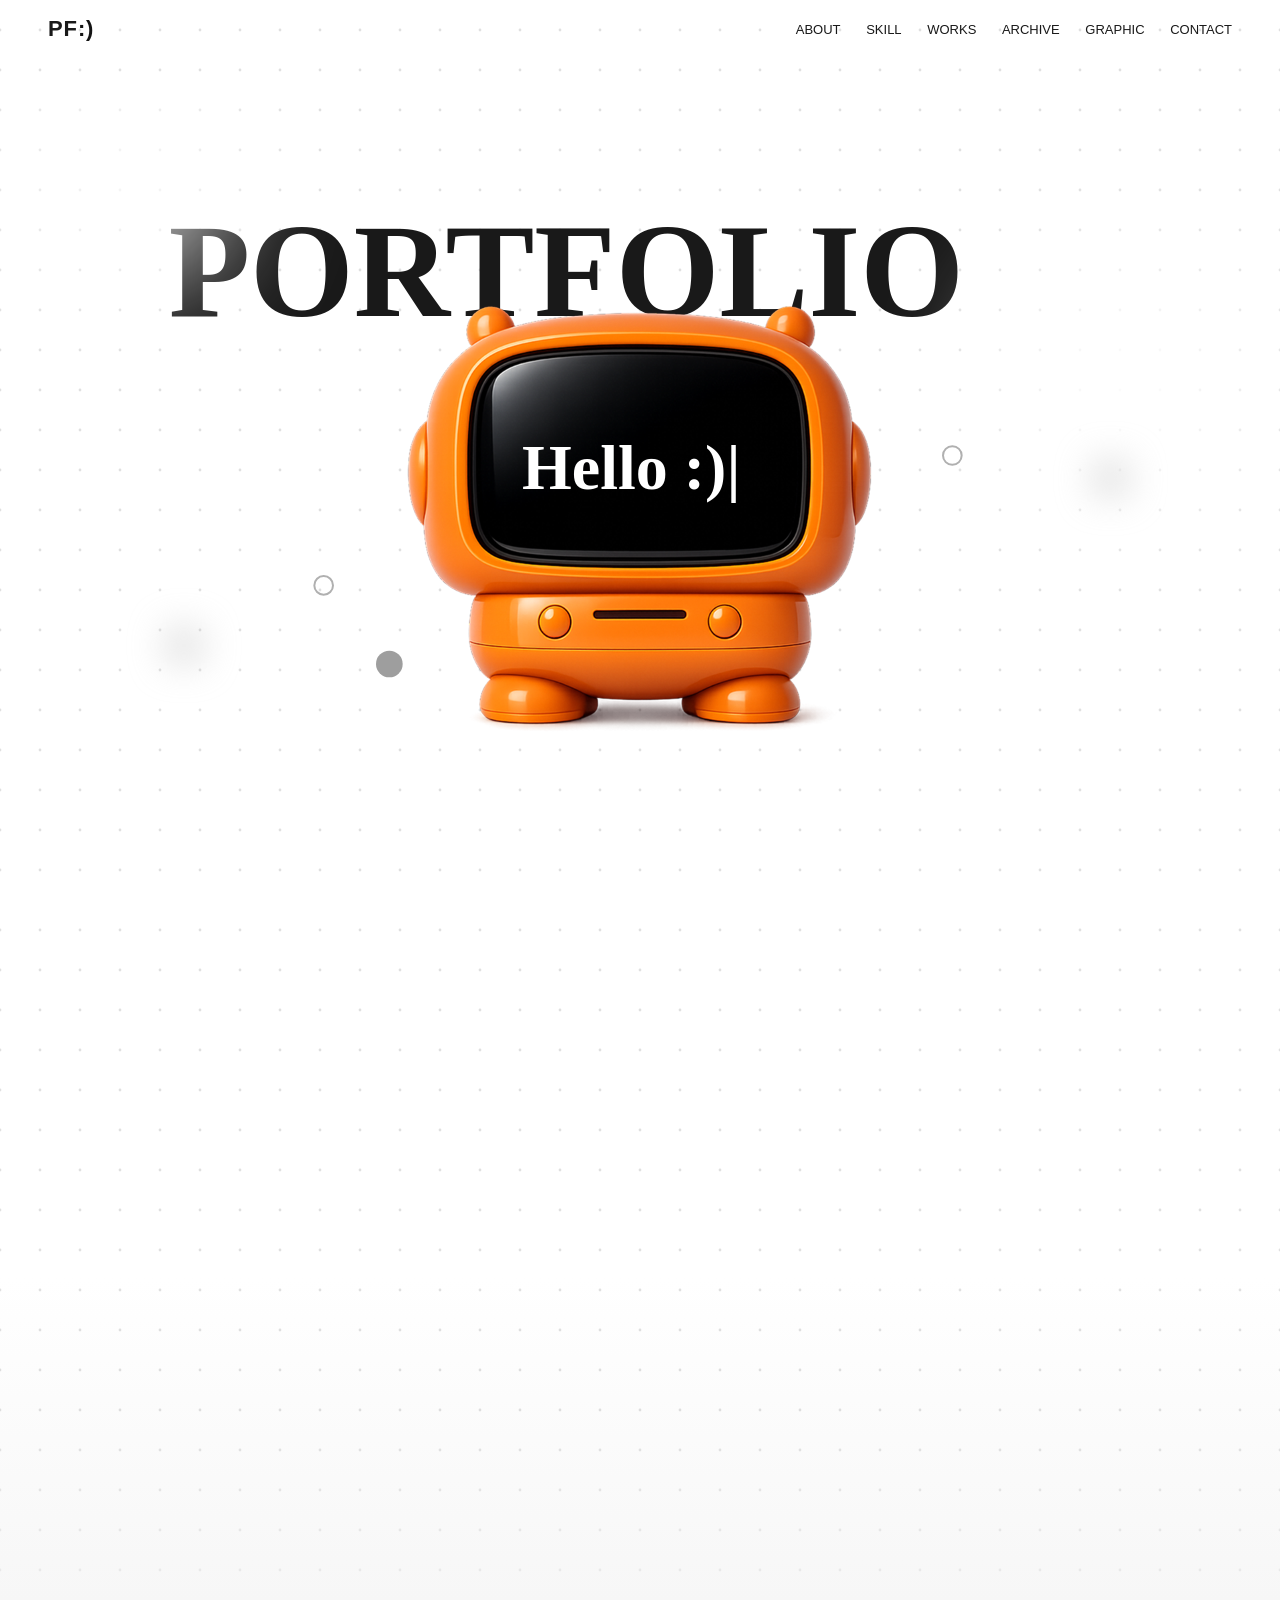
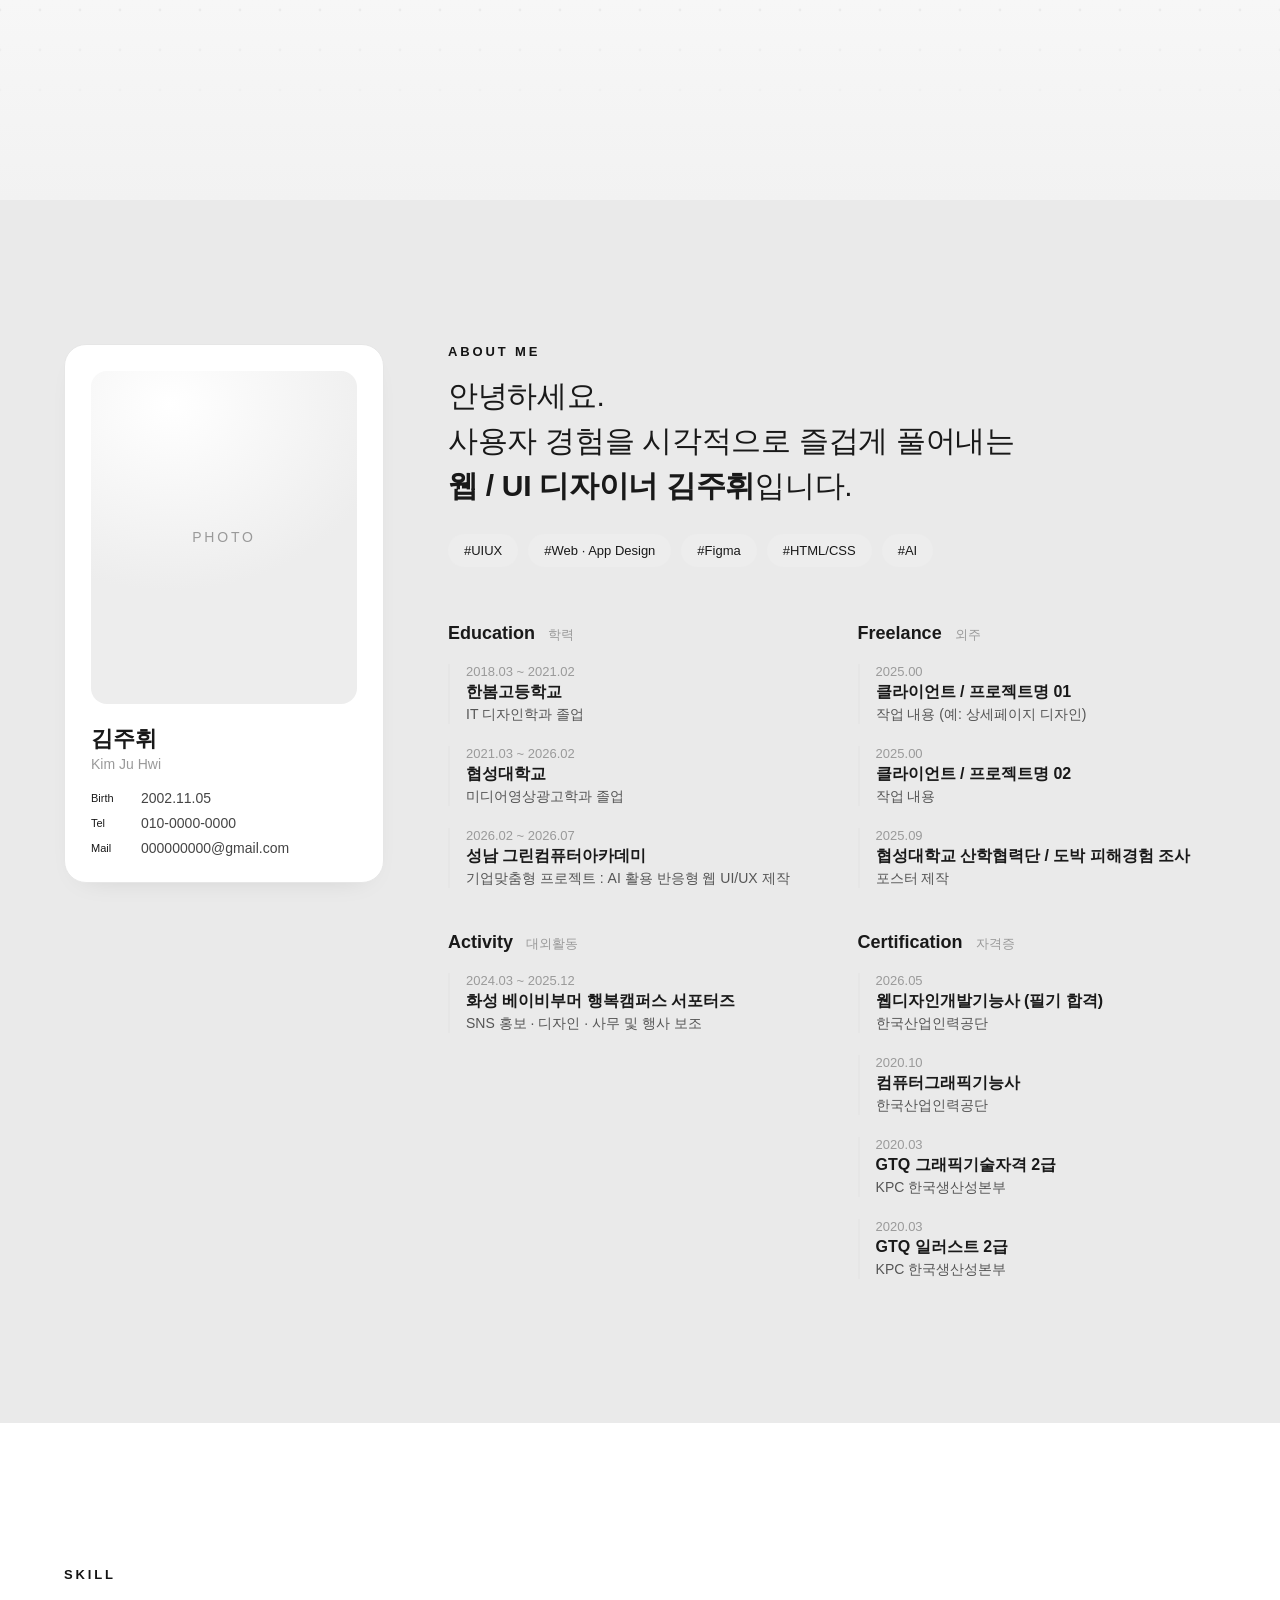
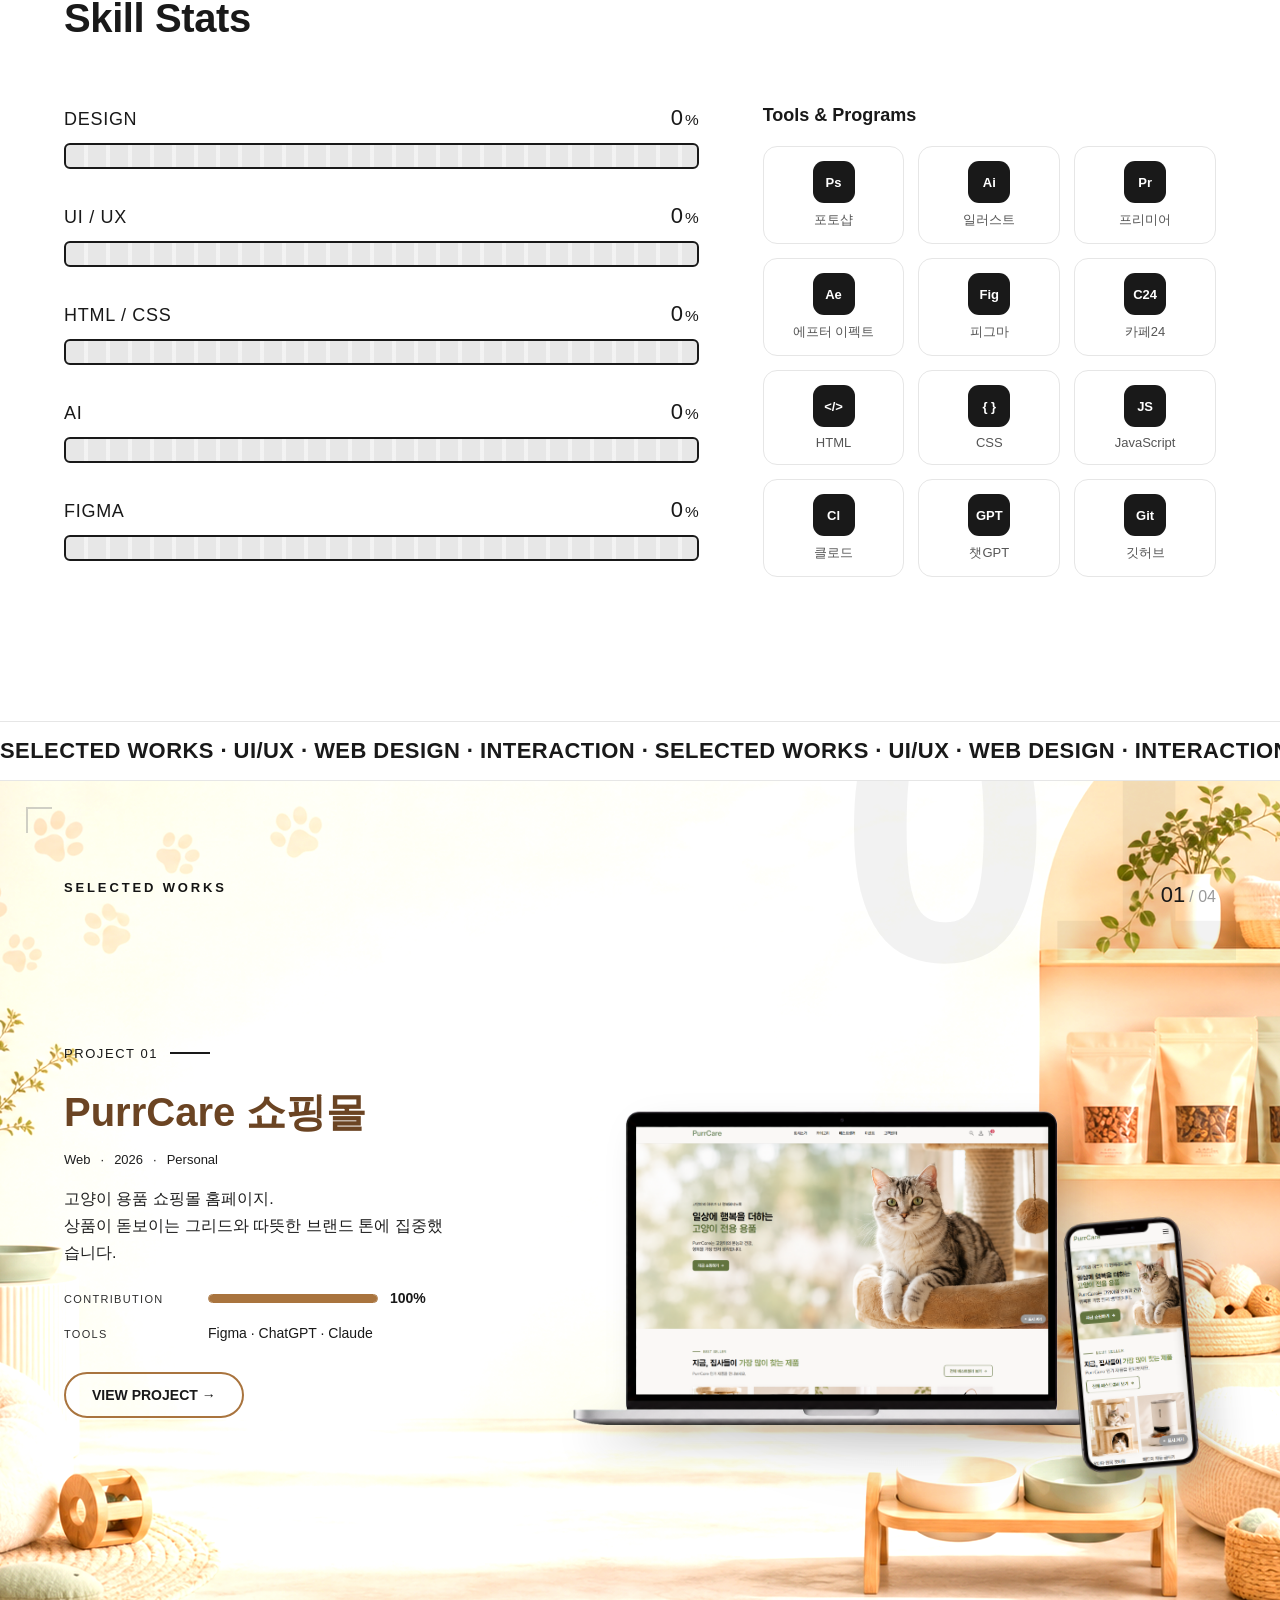
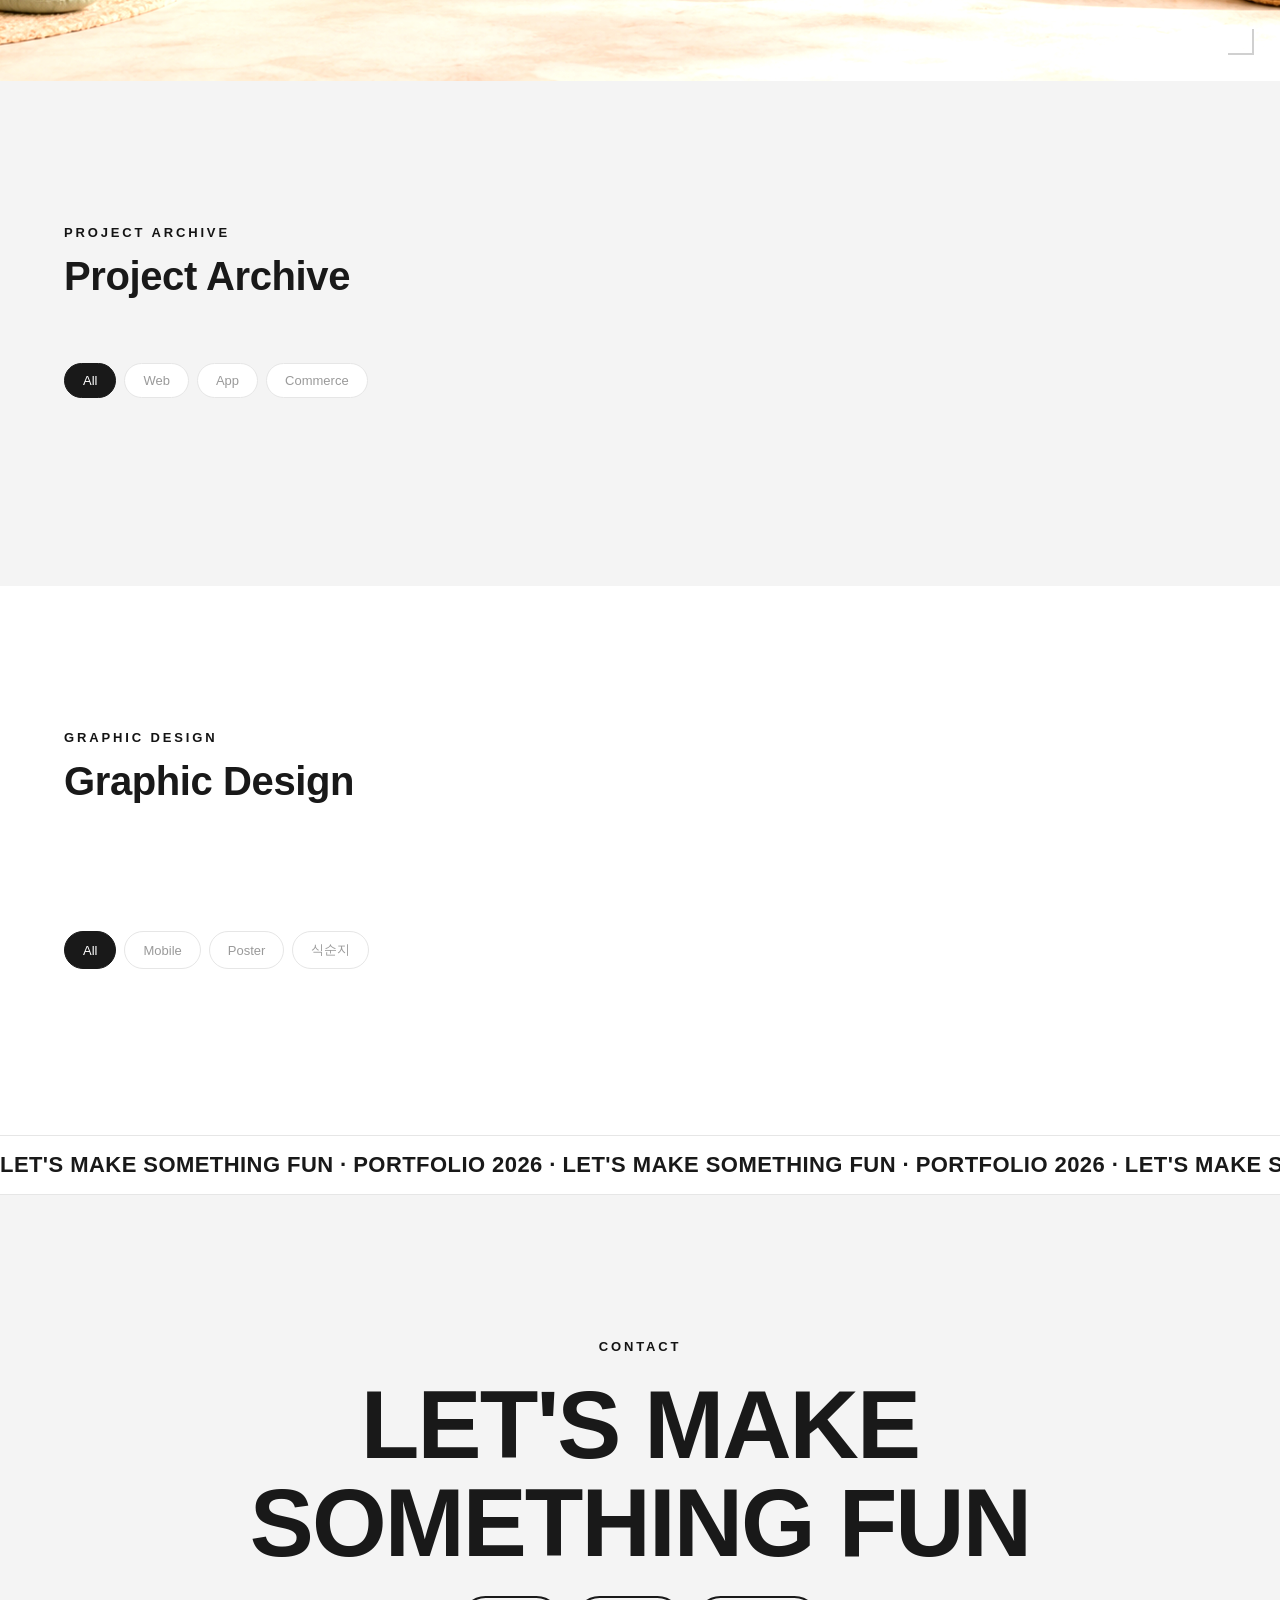
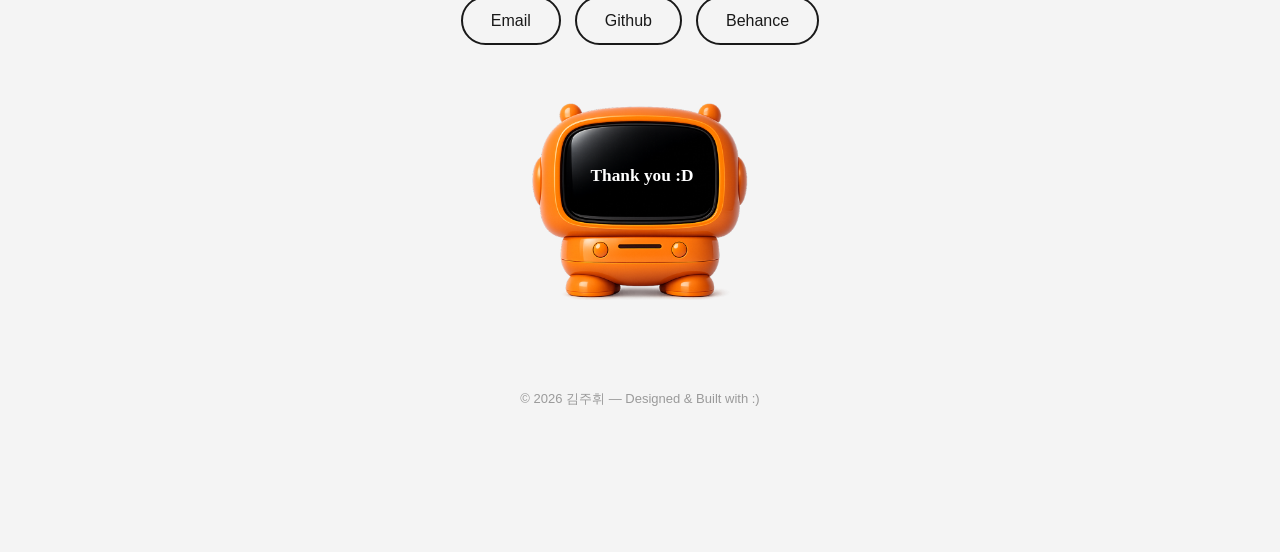
==== index.html @ 6be64654 "AI 채팅→About 전환(줌인+원형 리빌)·hero 점 그리드 채팅 연장·ABOUT 배경 톤 조정 - AI 채팅 섹션: 스크롤 시 채팅 줌인 → 화면 고정 회색 베일 → 원형 홀" ====
<!DOCTYPE html>
<html lang="ko">
<head>
  <meta charset="UTF-8" />
  <meta name="viewport" content="width=device-width, initial-scale=1.0" />
  <meta http-equiv="Cache-Control" content="no-cache, no-store, must-revalidate" />
  <meta http-equiv="Pragma" content="no-cache" />
  <meta http-equiv="Expires" content="0" />
  <title>PORTFOLIO — 김주휘 | 웹 · UI/UX 디자이너</title>
  <meta name="description" content="사용자 경험을 시각적으로 즐겁게 풀어내는 웹/UI 디자이너 김주휘의 포트폴리오. ABOUT · SKILL · SELECTED WORKS · CONTACT." />
  <meta name="theme-color" content="#ffffff" />
  <!-- Open Graph (링크 공유 미리보기) -->
  <meta property="og:type" content="website" />
  <meta property="og:title" content="PORTFOLIO — 김주휘 | 웹 · UI/UX 디자이너" />
  <meta property="og:description" content="사용자 경험을 시각적으로 즐겁게 풀어내는 웹/UI 디자이너 김주휘의 포트폴리오." />
  <meta property="og:image" content="image/main.png" />
  <meta name="twitter:card" content="summary_large_image" />
  <link rel="icon" href="data:image/svg+xml,%3Csvg xmlns='http://www.w3.org/2000/svg' viewBox='0 0 32 32'%3E%3Crect width='32' height='32' rx='7' fill='%23191919'/%3E%3Ctext x='16' y='22' font-family='monospace' font-size='15' font-weight='bold' fill='%23fff' text-anchor='middle'%3EPF%3C/text%3E%3C/svg%3E" />
  <link rel="stylesheet" href="style.css?v=120" />
</head>
<body id="top">
  <!-- 스크롤 진행바 -->
  <div class="scroll-prog" aria-hidden="true"></div>
  <!-- 커스텀 커서 -->
  <div class="cursor" aria-hidden="true"></div>
  <div class="cursor-ring" aria-hidden="true"></div>

  <!-- ===== NAV ===== -->
  <header class="nav" aria-label="주요 메뉴">
    <a class="nav__logo" href="#top">PF<span>:)</span></a>
    <nav class="nav__menu">
      <a href="#about">ABOUT</a>
      <a href="#skill">SKILL</a>
      <a href="#works">WORKS</a>
      <a href="#archive">ARCHIVE</a>
      <a href="#graphic">GRAPHIC</a>
      <a href="#contact">CONTACT</a>
    </nav>
    <button class="nav__toggle" aria-label="메뉴 열기/닫기" aria-expanded="false"><span></span><span></span><span></span></button>
  </header>

  <!-- ===== S01 HERO ===== -->
  <main class="hero">
    <canvas class="hero-fx" aria-hidden="true"></canvas>
    <svg class="hero__stage" viewBox="0 0 1920 1080" preserveAspectRatio="xMidYMid meet"
         xmlns="http://www.w3.org/2000/svg" role="img"
         aria-label="PORTFOLIO - Hello :) 화면을 보여주는 주황색 TV 로봇">
      <defs>
        <filter id="softBlur" x="-150%" y="-150%" width="400%" height="400%"
                color-interpolation-filters="sRGB">
          <feGaussianBlur stdDeviation="95.15" />
        </filter>
        <filter id="softBlurSm" x="-200%" y="-200%" width="500%" height="500%"
                color-interpolation-filters="sRGB">
          <feGaussianBlur stdDeviation="29.15" />
        </filter>
      </defs>

      <rect width="1920" height="1080" fill="none" />

      <text id="title" x="253" y="339.556" fill="#191919"
            font-family="A2z" font-size="200" font-weight="900">PORTFOLIO</text>

      <image id="robot" href="image/main.png" x="604" y="313" width="712" height="649" />

      <g class="glow" filter="url(#softBlur)"><circle cx="1690" cy="443" r="179" fill="#ffffff" /></g>
      <g class="glow" filter="url(#softBlur)"><circle cx="196" cy="137" r="137" fill="#ffffff" /></g>

      <text id="web" x="783" y="598" fill="#ffffff"
            font-family="Galmuri11" font-size="96" font-weight="bold">Hello :)</text>

      <!-- 점 그리드 데코 (좌하단) -->
      <path class="deco" fill="#EFEFEF" d="M244.5 654C247.537 654 250 656.463 250 659.5C250 662.538 247.538 665 244.5 665C241.462 665 239 662.538 239 659.5C239 656.463 241.463 654 244.5 654ZM299.499 654C302.536 654 304.999 656.463 304.999 659.5C304.999 662.538 302.537 665 299.499 665C296.461 665 293.999 662.538 293.999 659.5C293.999 656.463 296.462 654 299.499 654ZM354.498 654C357.535 654 359.998 656.463 359.998 659.5C359.998 662.537 357.535 665 354.498 665C351.46 665 348.998 662.538 348.998 659.5C348.998 656.463 351.461 654 354.498 654ZM409.501 654C412.538 654 415.001 656.463 415.001 659.5C415.001 662.538 412.539 665 409.501 665C406.464 665 404.001 662.537 404.001 659.5C404.001 656.463 406.464 654 409.501 654ZM464.5 654C467.537 654 470 656.463 470 659.5C470 662.538 467.538 665 464.5 665C461.463 665 459 662.537 459 659.5C459 656.463 461.463 654 464.5 654ZM244.5 598.999C247.538 598.999 250 601.461 250 604.499C250 607.537 247.538 609.999 244.5 609.999C241.462 609.999 239 607.537 239 604.499C239 601.461 241.462 598.999 244.5 598.999ZM299.499 598.999C302.537 598.999 304.999 601.462 304.999 604.499C304.999 607.536 302.536 609.999 299.499 609.999C296.461 609.999 293.999 607.537 293.999 604.499C293.999 601.461 296.461 598.999 299.499 598.999ZM354.498 598.999C357.535 598.999 359.998 601.462 359.998 604.499C359.998 607.536 357.535 609.999 354.498 609.999C351.461 609.999 348.998 607.537 348.998 604.499C348.998 601.461 351.46 598.999 354.498 598.999ZM409.501 598.999C412.539 598.999 415.001 601.461 415.001 604.499C415.001 607.537 412.539 609.999 409.501 609.999C406.464 609.999 404.001 607.536 404.001 604.499C404.001 601.462 406.464 598.999 409.501 598.999ZM464.5 598.999C467.538 598.999 470 601.461 470 604.499C470 607.537 467.538 609.999 464.5 609.999C461.463 609.999 459 607.536 459 604.499C459 601.462 461.463 598.999 464.5 598.999ZM244.5 544C247.538 544 250 546.462 250 549.5C250 552.538 247.538 555 244.5 555C241.462 555 239 552.538 239 549.5C239 546.462 241.462 544 244.5 544ZM299.499 544C302.536 544 304.999 546.463 304.999 549.5C304.999 552.538 302.537 555 299.499 555C296.461 555 293.999 552.538 293.999 549.5C293.999 546.462 296.461 544 299.499 544ZM354.498 544C357.535 544 359.998 546.463 359.998 549.5C359.998 552.537 357.535 555 354.498 555C351.46 555 348.998 552.538 348.998 549.5C348.998 546.462 351.461 544 354.498 544ZM409.501 544C412.538 544 415.001 546.462 415.001 549.5C415.001 552.538 412.539 555 409.501 555C406.464 555 404.001 552.537 404.001 549.5C404.001 546.463 406.464 544 409.501 544ZM464.5 544C467.538 544 470 546.462 470 549.5C470 552.538 467.538 555 464.5 555C461.463 555 459 552.537 459 549.5C459 546.463 461.463 544 464.5 544ZM244.5 488.999C247.538 488.999 250 491.461 250 494.499C250 497.537 247.538 499.999 244.5 499.999C241.462 499.999 239 497.537 239 494.499C239 491.461 241.462 488.999 244.5 488.999ZM299.499 488.999C302.537 488.999 304.999 491.462 304.999 494.499C304.999 497.536 302.536 499.999 299.499 499.999C296.462 499.999 293.999 497.537 293.999 494.499C293.999 491.461 296.461 488.999 299.499 488.999ZM354.498 488.999C357.535 488.999 359.998 491.462 359.998 494.499C359.998 497.536 357.535 499.999 354.498 499.999C351.461 499.999 348.998 497.537 348.998 494.499C348.998 491.461 351.46 488.999 354.498 488.999ZM409.501 488.999C412.539 488.999 415.001 491.461 415.001 494.499C415.001 497.537 412.538 499.999 409.501 499.999C406.464 499.999 404.001 497.536 404.001 494.499C404.001 491.462 406.464 488.999 409.501 488.999ZM464.5 488.999C467.538 488.999 470 491.461 470 494.499C470 497.537 467.538 499.999 464.5 499.999C461.463 499.999 459 497.536 459 494.499C459 491.462 461.463 488.999 464.5 488.999ZM244.5 434C247.538 434 250 436.462 250 439.5C250 442.538 247.538 445 244.5 445C241.462 445 239 442.538 239 439.5C239 436.462 241.462 434 244.5 434ZM299.499 434C302.537 434 304.999 436.462 304.999 439.5C304.999 442.538 302.537 445 299.499 445C296.461 445 293.999 442.538 293.999 439.5C293.999 436.462 296.461 434 299.499 434ZM354.498 434C357.535 434 359.998 436.463 359.998 439.5C359.998 442.537 357.535 445 354.498 445C351.46 445 348.998 442.538 348.998 439.5C348.998 436.462 351.46 434 354.498 434ZM409.501 434C412.539 434 415.001 436.462 415.001 439.5C415.001 442.538 412.539 445 409.501 445C406.464 445 404.001 442.537 404.001 439.5C404.001 436.463 406.464 434 409.501 434ZM464.5 434C467.538 434 470 436.462 470 439.5C470 442.538 467.538 445 464.5 445C461.463 445 459 442.537 459 439.5C459 436.463 461.463 434 464.5 434Z" />

      <!-- 점 그리드 데코 (우하단) -->
      <path class="deco" fill="#EFEFEF" d="M1418.5 951C1421.54 951 1424 953.463 1424 956.5C1424 959.538 1421.54 962 1418.5 962C1415.46 962 1413 959.538 1413 956.5C1413 953.463 1415.46 951 1418.5 951ZM1473.5 951C1476.54 951 1479 953.463 1479 956.5C1479 959.538 1476.54 962 1473.5 962C1470.46 962 1468 959.538 1468 956.5C1468 953.463 1470.46 951 1473.5 951ZM1528.5 951C1531.54 951 1534 953.463 1534 956.5C1534 959.537 1531.54 962 1528.5 962C1525.46 962 1523 959.538 1523 956.5C1523 953.463 1525.46 951 1528.5 951ZM1583.5 951C1586.54 951 1589 953.463 1589 956.5C1589 959.538 1586.54 962 1583.5 962C1580.46 962 1578 959.537 1578 956.5C1578 953.463 1580.46 951 1583.5 951ZM1638.5 951C1641.54 951 1644 953.463 1644 956.5C1644 959.538 1641.54 962 1638.5 962C1635.46 962 1633 959.537 1633 956.5C1633 953.463 1635.46 951 1638.5 951ZM1418.5 895.999C1421.54 895.999 1424 898.461 1424 901.499C1424 904.537 1421.54 906.999 1418.5 906.999C1415.46 906.999 1413 904.537 1413 901.499C1413 898.461 1415.46 895.999 1418.5 895.999ZM1473.5 895.999C1476.54 895.999 1479 898.462 1479 901.499C1479 904.536 1476.54 906.999 1473.5 906.999C1470.46 906.999 1468 904.537 1468 901.499C1468 898.461 1470.46 895.999 1473.5 895.999ZM1528.5 895.999C1531.54 895.999 1534 898.462 1534 901.499C1534 904.536 1531.54 906.999 1528.5 906.999C1525.46 906.999 1523 904.537 1523 901.499C1523 898.461 1525.46 895.999 1528.5 895.999ZM1583.5 895.999C1586.54 895.999 1589 898.461 1589 901.499C1589 904.537 1586.54 906.999 1583.5 906.999C1580.46 906.999 1578 904.536 1578 901.499C1578 898.462 1580.46 895.999 1583.5 895.999ZM1638.5 895.999C1641.54 895.999 1644 898.461 1644 901.499C1644 904.537 1641.54 906.999 1638.5 906.999C1635.46 906.999 1633 904.536 1633 901.499C1633 898.462 1635.46 895.999 1638.5 895.999ZM1418.5 841C1421.54 841 1424 843.462 1424 846.5C1424 849.538 1421.54 852 1418.5 852C1415.46 852 1413 849.538 1413 846.5C1413 843.462 1415.46 841 1418.5 841ZM1473.5 841C1476.54 841 1479 843.463 1479 846.5C1479 849.538 1476.54 852 1473.5 852C1470.46 852 1468 849.538 1468 846.5C1468 843.462 1470.46 841 1473.5 841ZM1528.5 841C1531.54 841 1534 843.463 1534 846.5C1534 849.537 1531.54 852 1528.5 852C1525.46 852 1523 849.538 1523 846.5C1523 843.462 1525.46 841 1528.5 841ZM1583.5 841C1586.54 841 1589 843.462 1589 846.5C1589 849.538 1586.54 852 1583.5 852C1580.46 852 1578 849.537 1578 846.5C1578 843.463 1580.46 841 1583.5 841ZM1638.5 841C1641.54 841 1644 843.462 1644 846.5C1644 849.538 1641.54 852 1638.5 852C1635.46 852 1633 849.537 1633 846.5C1633 843.463 1635.46 841 1638.5 841ZM1418.5 785.999C1421.54 785.999 1424 788.461 1424 791.499C1424 794.537 1421.54 796.999 1418.5 796.999C1415.46 796.999 1413 794.537 1413 791.499C1413 788.461 1415.46 785.999 1418.5 785.999ZM1473.5 785.999C1476.54 785.999 1479 788.462 1479 791.499C1479 794.536 1476.54 796.999 1473.5 796.999C1470.46 796.999 1468 794.537 1468 791.499C1468 788.461 1470.46 785.999 1473.5 785.999ZM1528.5 785.999C1531.54 785.999 1534 788.462 1534 791.499C1534 794.536 1531.54 796.999 1528.5 796.999C1525.46 796.999 1523 794.537 1523 791.499C1523 788.461 1525.46 785.999 1528.5 785.999ZM1583.5 785.999C1586.54 785.999 1589 788.461 1589 791.499C1589 794.537 1586.54 796.999 1583.5 796.999C1580.46 796.999 1578 794.536 1578 791.499C1578 788.462 1580.46 785.999 1583.5 785.999ZM1638.5 785.999C1641.54 785.999 1644 788.461 1644 791.499C1644 794.537 1641.54 796.999 1638.5 796.999C1635.46 796.999 1633 794.536 1633 791.499C1633 788.462 1635.46 785.999 1638.5 785.999ZM1418.5 731C1421.54 731 1424 733.462 1424 736.5C1424 739.538 1421.54 742 1418.5 742C1415.46 742 1413 739.538 1413 736.5C1413 733.462 1415.46 731 1418.5 731ZM1473.5 731C1476.54 731 1479 733.462 1479 736.5C1479 739.538 1476.54 742 1473.5 742C1470.46 742 1468 739.538 1468 736.5C1468 733.462 1470.46 731 1473.5 731ZM1528.5 731C1531.54 731 1534 733.463 1534 736.5C1534 739.537 1531.54 742 1528.5 742C1525.46 742 1523 739.538 1523 736.5C1523 733.462 1525.46 731 1528.5 731ZM1583.5 731C1586.54 731 1589 733.462 1589 736.5C1589 739.538 1586.54 742 1583.5 742C1580.46 742 1578 739.537 1578 736.5C1578 733.463 1580.46 731 1583.5 731ZM1638.5 731C1641.54 731 1644 733.462 1644 736.5C1644 739.538 1641.54 742 1638.5 742C1635.46 742 1633 739.537 1633 736.5C1633 733.463 1635.46 731 1638.5 731Z" />

      <g class="accent" filter="url(#softBlurSm)"><circle cx="276" cy="825" r="22" fill="#c2c2c2" /></g>
      <g class="accent" filter="url(#softBlurSm)"><circle cx="1666" cy="572" r="22" fill="#c2c2c2" /></g>
      <circle class="accent" cx="485.5" cy="730.5" r="14" fill="none" stroke="#b0b0b0" stroke-width="3" />
      <circle class="accent" cx="1428.5" cy="534.5" r="14" fill="none" stroke="#b0b0b0" stroke-width="3" />
      <circle class="accent" cx="584" cy="847" r="20" fill="#9e9e9e" />
    </svg>

  </main>

  <!-- AI 채팅: Hello :) 다음 자동 스크롤로 노출, 질문→답변(기획 의도) 타이핑 -->
  <section class="ai-chat" aria-label="이 포트폴리오 소개">
    <canvas class="ai-fx" aria-hidden="true"></canvas>
    <div class="ai-chat__zoom">
      <div class="hero-chat" id="hero-chat" aria-hidden="true">
        <div class="hero-chat__thread" id="hero-chat-thread"></div>
        <div class="hero-chat__bar">
          <span class="hero-chat__input" id="hero-chat-input"></span>
          <button class="hero-chat__send" id="hero-chat-send" type="button" tabindex="-1" aria-label="전송">↑</button>
        </div>
      </div>
    </div>
    <div class="ai-chat__wipe" aria-hidden="true"></div>
  </section>

  <!-- ===== S02 ABOUT ME ===== -->
  <section id="about" class="section about">
    <div class="about__veil" aria-hidden="true"></div>
    <div class="container about__grid">
      <!-- 좌측 프로필 카드 -->
      <aside class="profile" data-reveal>
        <div class="profile__photo"><span>PHOTO</span></div>
        <h3 class="profile__name">김주휘</h3>
        <p class="profile__en">Kim Ju Hwi</p>
        <ul class="profile__meta">
          <li><span>Birth</span>2002.11.05</li>
          <li><span>Tel</span>010-0000-0000</li>
          <li><span>Mail</span>000000000@gmail.com</li>
        </ul>
      </aside>

      <!-- 우측 소개 -->
      <div class="about__main">
        <p class="eyebrow" data-reveal>ABOUT ME</p>
        <h2 class="about__lead" data-reveal>
          안녕하세요.<br />
          사용자 경험을 시각적으로 즐겁게 풀어내는<br />
          <b>웹 / UI 디자이너 김주휘</b>입니다.
        </h2>

        <ul class="tags" data-reveal>
          <li>#UIUX</li>
          <li>#Web · App Design</li>
          <li>#Figma</li>
          <li>#HTML/CSS</li>
          <li>#AI</li>
        </ul>

        <div class="about__cols">
          <!-- 좌: Education · 대외활동 · 외주 -->
          <div class="about__histcol">
            <div class="about__block" data-reveal>
              <h4 class="block__title">Education <span class="block__title-ko">학력</span></h4>
              <ul class="edu">
                <li>
                  <span class="edu__date">2018.03 ~ 2021.02</span>
                  <span class="edu__name">한봄고등학교</span>
                  <span class="edu__desc">IT 디자인학과 졸업</span>
                </li>
                <li>
                  <span class="edu__date">2021.03 ~ 2026.02</span>
                  <span class="edu__name">협성대학교</span>
                  <span class="edu__desc">미디어영상광고학과 졸업</span>
                </li>
                <li>
                  <span class="edu__date">2026.02 ~ 2026.07</span>
                  <span class="edu__name">성남 그린컴퓨터아카데미</span>
                  <span class="edu__desc">기업맞춤형 프로젝트 : AI 활용 반응형 웹 UI/UX 제작</span>
                </li>
              </ul>
            </div>

            <div class="about__block" data-reveal>
              <h4 class="block__title">Activity <span class="block__title-ko">대외활동</span></h4>
              <ul class="edu">
                <li>
                  <span class="edu__date">2024.03 ~ 2025.12</span>
                  <span class="edu__name">화성 베이비부머 행복캠퍼스 서포터즈</span>
                  <span class="edu__desc">SNS 홍보 · 디자인 · 사무 및 행사 보조</span>
                </li>
              </ul>
            </div>

          </div>

          <!-- 우: Freelance(외주) + Certification(자격증) 세로 스택 -->
          <div class="about__histcol">
            <div class="about__block" data-reveal>
              <h4 class="block__title">Freelance <span class="block__title-ko">외주</span></h4>
              <ul class="edu">
                <li>
                  <span class="edu__date">2025.00</span>
                  <span class="edu__name">클라이언트 / 프로젝트명 01</span>
                  <span class="edu__desc">작업 내용 (예: 상세페이지 디자인)</span>
                </li>
                <li>
                  <span class="edu__date">2025.00</span>
                  <span class="edu__name">클라이언트 / 프로젝트명 02</span>
                  <span class="edu__desc">작업 내용</span>
                </li>
                <li>
                  <span class="edu__date">2025.09</span>
                  <span class="edu__name">협성대학교 산학협력단 / 도박 피해경험 조사</span>
                  <span class="edu__desc">포스터 제작</span>
                </li>
              </ul>
            </div>

            <div class="about__block" data-reveal>
              <h4 class="block__title">Certification <span class="block__title-ko">자격증</span></h4>
              <ul class="edu">
                <li>
                  <span class="edu__date">2026.05</span>
                  <span class="edu__name">웹디자인개발기능사 (필기 합격)</span>
                  <span class="edu__desc">한국산업인력공단</span>
                </li>
                <li>
                  <span class="edu__date">2020.10</span>
                  <span class="edu__name">컴퓨터그래픽기능사</span>
                  <span class="edu__desc">한국산업인력공단</span>
                </li>
                <li>
                  <span class="edu__date">2020.03</span>
                  <span class="edu__name">GTQ 그래픽기술자격 2급</span>
                  <span class="edu__desc">KPC 한국생산성본부</span>
                </li>
                <li>
                  <span class="edu__date">2020.03</span>
                  <span class="edu__name">GTQ 일러스트 2급</span>
                  <span class="edu__desc">KPC 한국생산성본부</span>
                </li>
              </ul>
            </div>
          </div>
        </div>
      </div>
    </div>
  </section>

  <!-- ===== S03 SKILL ===== -->
  <section id="skill" class="section skill">
    <div class="container">
      <p class="eyebrow" data-reveal>SKILL</p>
      <h2 class="section__title" data-reveal-mask>Skill Stats</h2>

      <div class="skill__grid">
        <div class="stats">
        <div class="stat" data-skill="90">
          <div class="stat__head"><span class="stat__name">DESIGN</span><span class="stat__num">0</span></div>
          <div class="gauge"><div class="gauge__fill"></div></div>
        </div>
        <div class="stat" data-skill="90">
          <div class="stat__head"><span class="stat__name">UI / UX</span><span class="stat__num">0</span></div>
          <div class="gauge"><div class="gauge__fill"></div></div>
        </div>
        <div class="stat" data-skill="80">
          <div class="stat__head"><span class="stat__name">HTML / CSS</span><span class="stat__num">0</span></div>
          <div class="gauge"><div class="gauge__fill"></div></div>
        </div>
        <div class="stat" data-skill="90">
          <div class="stat__head"><span class="stat__name">AI</span><span class="stat__num">0</span></div>
          <div class="gauge"><div class="gauge__fill"></div></div>
        </div>
        <div class="stat" data-skill="90">
          <div class="stat__head"><span class="stat__name">FIGMA</span><span class="stat__num">0</span></div>
          <div class="gauge"><div class="gauge__fill"></div></div>
        </div>
        </div>

        <!-- 우: Tools & Programs (Skill Stats 오른쪽 여백) -->
        <div class="about__block skill__tools" data-reveal>
          <h4 class="block__title">Tools &amp; Programs</h4>
          <ul class="tools">
            <li><span class="tool__ico">Ps</span>포토샵</li>
            <li><span class="tool__ico">Ai</span>일러스트</li>
            <li><span class="tool__ico">Pr</span>프리미어</li>
            <li><span class="tool__ico">Ae</span>에프터 이펙트</li>
            <li><span class="tool__ico">Fig</span>피그마</li>
            <li><span class="tool__ico">C24</span>카페24</li>
            <li><span class="tool__ico">&lt;/&gt;</span>HTML</li>
            <li><span class="tool__ico">{ }</span>CSS</li>
            <li><span class="tool__ico">JS</span>JavaScript</li>
            <li><span class="tool__ico">Cl</span>클로드</li>
            <li><span class="tool__ico">GPT</span>챗GPT</li>
            <li><span class="tool__ico">Git</span>깃허브</li>
          </ul>
        </div>
      </div>
    </div>
  </section>

  <!-- 마퀴 띠 -->
  <div class="marquee" aria-hidden="true">
    <div class="marquee__track">
      <span class="marquee__g">SELECTED WORKS&nbsp;·&nbsp;UI/UX&nbsp;·&nbsp;WEB DESIGN&nbsp;·&nbsp;INTERACTION&nbsp;·&nbsp;SELECTED WORKS&nbsp;·&nbsp;UI/UX&nbsp;·&nbsp;WEB DESIGN&nbsp;·&nbsp;INTERACTION&nbsp;·&nbsp;</span>
      <span class="marquee__g">SELECTED WORKS&nbsp;·&nbsp;UI/UX&nbsp;·&nbsp;WEB DESIGN&nbsp;·&nbsp;INTERACTION&nbsp;·&nbsp;SELECTED WORKS&nbsp;·&nbsp;UI/UX&nbsp;·&nbsp;WEB DESIGN&nbsp;·&nbsp;INTERACTION&nbsp;·&nbsp;</span>
    </div>
  </div>

  <!-- ===== S04 SELECTED WORKS (스크롤 전환 인터랙티브) ===== -->
  <section id="works" class="works">
    <div class="works__pin">
      <!-- 프로젝트별 배경 (cross-fade) -->
      <div class="works__bgs" aria-hidden="true">
        <div class="works__bg works__bg--purrcare is-on">
          <video class="works__bgvid" src="image/purrcare-bgmv.mp4?v=7" poster="image/purrcare-bg.png" autoplay muted loop playsinline></video>
        </div>
        <div class="works__bg works__bg--dingo"><video class="works__bgvid" src="image/dingo-bgmv.mp4?v=1" poster="image/dingo-bg.png" autoplay muted loop playsinline></video></div>
        <div class="works__bg works__bg--hog"><span class="hog-glow"></span><span class="hog-stars"></span></div>
        <div class="works__bg works__bg--class101"></div>
      </div>

      <!-- 골든 스니치: 최상위 레이어(목업·텍스트 위)에서 호그와트 패널일 때만 날아다님 -->
      <div class="works__snitch" aria-hidden="true"><div class="snitch"><img class="snitch-body" src="image/golden_sn.png" alt="" /></div></div>

      <div class="container works__head">
        <p class="eyebrow">SELECTED WORKS</p>
        <div class="works__count"><span class="works__cur">01</span><span class="works__tot">/ 04</span></div>
      </div>

      <div class="container works__stage">
        <!-- PROJECT 01 — PurrCare -->
        <article class="wpanel wpanel--video is-on" data-theme="light">
          <span class="wpanel__ghost" aria-hidden="true">01</span>
          <div class="wpanel__info">
            <span class="wpanel__no">PROJECT 01</span>
            <h3 class="wpanel__title">PurrCare 쇼핑몰</h3>
            <div class="wpanel__meta"><span>Web</span><span>2026</span><span>Personal</span></div>
            <p class="wpanel__desc">고양이 용품 쇼핑몰 홈페이지.<br />상품이 돋보이는 그리드와 따뜻한 브랜드 톤에 집중했습니다.</p>
            <dl class="wpanel__spec">
              <div class="spec"><dt>CONTRIBUTION</dt><dd class="spec__contrib"><span class="spec__bar"><i style="--p:100%"></i></span><b>100%</b></dd></div>
              <div class="spec"><dt>TOOLS</dt><dd>Figma · ChatGPT · Claude</dd></div>
            </dl>
            <a class="btn" href="case.html?p=purrcare">VIEW PROJECT <span class="btn__arrow">→</span></a>
          </div>
          <div class="wpanel__visual">
            <div class="mockup mockup--devices" aria-label="PurrCare responsive mockups">
              <div class="purr-device purr-device--laptop">
                <img class="purr-device__shot" src="image/purrcare_pc.png" alt="PurrCare 데스크톱 화면" />
                <img class="purr-device__frame" src="image/purrcare-mockup-laptop.png" alt="PurrCare laptop mockup frame" />
              </div>
              <div class="purr-device purr-device--phone">
                <img class="purr-device__shot" src="image/purrcare_mo.png" alt="PurrCare 모바일 화면" />
                <img class="purr-device__frame" src="image/purrcare-mockup-phone.png" alt="PurrCare phone mockup frame" />
              </div>
            </div>
          </div>
        </article>

        <!-- PROJECT 02 — Dingo 리디자인 -->
        <article class="wpanel wpanel--dingo" data-theme="light">
          <span class="wpanel__ghost" aria-hidden="true">02</span>
          <div class="wpanel__info">
            <span class="wpanel__no">PROJECT 02</span>
            <h3 class="wpanel__title">Dingo 리디자인</h3>
            <div class="wpanel__meta"><span>Web</span><span>2026</span><span>Redesign</span></div>
            <p class="wpanel__desc">영상 콘텐츠 브랜드 Dingo 홈페이지 리디자인.<br />브랜드 무드 강화와 핵심 콘텐츠로의 빠른 진입에 집중했습니다.</p>
            <dl class="wpanel__spec">
              <div class="spec"><dt>CONTRIBUTION</dt><dd class="spec__contrib"><span class="spec__bar"><i style="--p:100%"></i></span><b>100%</b></dd></div>
              <div class="spec"><dt>TOOLS</dt><dd>Figma · Gemini · ChatGPT · Claude</dd></div>
            </dl>
            <a class="btn" href="case.html?p=dingo">VIEW PROJECT <span class="btn__arrow">→</span></a>
          </div>
          <div class="wpanel__visual">
            <div class="mockup mockup--devices" aria-label="Dingo 리디자인 responsive mockups">
              <div class="purr-device purr-device--laptop">
                <img class="purr-device__shot" src="image/dingo_pc.png" alt="Dingo 데스크톱 화면" />
                <img class="purr-device__frame" src="image/purrcare-mockup-laptop.png" alt="laptop mockup frame" />
              </div>
              <div class="purr-device purr-device--phone">
                <img class="purr-device__shot" src="image/dingo_mo.png" alt="Dingo 모바일 화면" />
                <img class="purr-device__frame" src="image/purrcare-mockup-phone.png" alt="phone mockup frame" />
              </div>
            </div>
          </div>
        </article>

        <!-- PROJECT 03 — 호그와트 레거시 -->
        <article class="wpanel wpanel--hog" data-theme="dark">
          <span class="wpanel__ghost" aria-hidden="true">03</span>
          <div class="wpanel__info">
            <span class="wpanel__no">PROJECT 03</span>
            <h3 class="wpanel__title wpanel__title--1line">호그와트 레거시 리디자인</h3>
            <div class="wpanel__meta"><span>Web</span><span>2026</span><span>Redesign</span></div>
            <p class="wpanel__desc">게임 세계관을 담은 인터랙티브 팬 사이트 리디자인.<br />어둡지만 칙칙하지 않은 무드와 몰입형 스크롤에 집중했습니다.</p>
            <dl class="wpanel__spec">
              <div class="spec"><dt>CONTRIBUTION</dt><dd class="spec__contrib"><span class="spec__bar"><i style="--p:100%"></i></span><b>100%</b></dd></div>
              <div class="spec"><dt>TOOLS</dt><dd>Figma · ChatGPT · Claude · Codex</dd></div>
            </dl>
            <a class="btn" href="case.html?p=hogwarts">VIEW PROJECT <span class="btn__arrow">→</span></a>
          </div>
          <div class="wpanel__visual">
            <div class="mockup mockup--devices" aria-label="호그와트 레거시 responsive mockups">
              <div class="purr-device purr-device--laptop">
                <img class="purr-device__shot" src="image/hogwart_pc.png?v=2" alt="호그와트 레거시 데스크톱 화면" />
                <img class="purr-device__frame" src="image/purrcare-mockup-laptop.png" alt="laptop mockup frame" />
              </div>
              <div class="purr-device purr-device--phone">
                <img class="purr-device__shot" src="image/hogwart_mo.png" alt="호그와트 레거시 모바일 화면" />
                <img class="purr-device__frame" src="image/purrcare-mockup-phone.png" alt="phone mockup frame" />
              </div>
            </div>
          </div>
        </article>

        <!-- PROJECT 04 — Class101 리디자인 -->
        <article class="wpanel" data-theme="light">
          <span class="wpanel__ghost" aria-hidden="true">04</span>
          <div class="wpanel__info">
            <span class="wpanel__no">PROJECT 04</span>
            <h3 class="wpanel__title">Class101 리디자인</h3>
            <div class="wpanel__meta"><span>Web</span><span>2026</span><span>Redesign</span></div>
            <p class="wpanel__desc">온라인 클래스 플랫폼 Class101 홈 리디자인.<br />관심사 기반 추천으로 탐색 피로를 줄였습니다.</p>
            <dl class="wpanel__spec">
              <div class="spec"><dt>CONTRIBUTION</dt><dd class="spec__contrib"><span class="spec__bar"><i style="--p:100%"></i></span><b>100%</b></dd></div>
              <div class="spec"><dt>TOOLS</dt><dd>Figma · ChatGPT · Claude</dd></div>
            </dl>
            <a class="btn" href="case.html?p=class101">VIEW PROJECT <span class="btn__arrow">→</span></a>
          </div>
          <div class="wpanel__visual">
            <div class="mockup mockup--devices" aria-label="Class101 리디자인 responsive mockups">
              <div class="purr-device purr-device--laptop">
                <img class="purr-device__shot" src="image/class101_pc.png" alt="Class101 데스크톱 화면" />
                <img class="purr-device__frame" src="image/purrcare-mockup-laptop.png" alt="laptop mockup frame" />
              </div>
              <div class="purr-device purr-device--phone">
                <img class="purr-device__shot" src="image/class101_mo.png" alt="Class101 모바일 화면" />
                <img class="purr-device__frame" src="image/purrcare-mockup-phone.png" alt="phone mockup frame" />
              </div>
            </div>
          </div>
        </article>
      </div>
    </div>
  </section>

  <!-- ===== S05 PROJECT ARCHIVE ===== -->
  <section id="archive" class="section section--alt archive">
    <div class="container">
      <p class="eyebrow" data-reveal>PROJECT ARCHIVE</p>
      <h2 class="section__title" data-reveal-mask>Project Archive</h2>

      <div class="filter" id="archive-filter" data-reveal>
        <button class="filter__btn is-on" data-filter="all">All</button>
        <button class="filter__btn" data-filter="Web">Web</button>
        <button class="filter__btn" data-filter="App">App</button>
        <button class="filter__btn" data-filter="Commerce">Commerce</button>
      </div>

      <!-- 카드는 data.js의 PROJECTS로 렌더링됨 -->
      <div class="archive__grid" id="archive-grid"></div>
    </div>
  </section>

  <!-- ===== GRAPHIC DESIGN (배너 · 모바일 배너 · 포스터 · 식순지) ===== -->
  <section id="graphic" class="section graphic">
    <div class="container">
      <p class="eyebrow" data-reveal>GRAPHIC DESIGN</p>
      <h2 class="section__title" data-reveal-mask>Graphic Design</h2>
      <!-- 배너: 원본 비율 두 줄 자동 마퀴 (data.js의 Banner 항목) -->
      <div class="bmarquee" id="banner-marquee" data-reveal aria-label="배너 작업 자동 슬라이드"></div>
      <!-- 모바일 배너 · 포스터 · 식순지 (필터 그리드) -->
      <div class="filter" id="graphic-filter" data-reveal>
        <button class="filter__btn is-on" data-filter="all">All</button>
        <button class="filter__btn" data-filter="Mobile">Mobile</button>
        <button class="filter__btn" data-filter="Poster">Poster</button>
        <button class="filter__btn" data-filter="Program">식순지</button>
      </div>
      <div class="gallery" id="graphic-grid"></div>
    </div>
  </section>

  <!-- 마퀴 띠 (역방향) -->
  <div class="marquee marquee--rev" aria-hidden="true">
    <div class="marquee__track">
      <span class="marquee__g">LET'S MAKE SOMETHING FUN&nbsp;·&nbsp;PORTFOLIO 2026&nbsp;·&nbsp;LET'S MAKE SOMETHING FUN&nbsp;·&nbsp;PORTFOLIO 2026&nbsp;·&nbsp;</span>
      <span class="marquee__g">LET'S MAKE SOMETHING FUN&nbsp;·&nbsp;PORTFOLIO 2026&nbsp;·&nbsp;LET'S MAKE SOMETHING FUN&nbsp;·&nbsp;PORTFOLIO 2026&nbsp;·&nbsp;</span>
    </div>
  </div>

  <!-- ===== S07 CONTACT ===== -->
  <section id="contact" class="section contact">
    <div class="container contact__inner">
      <p class="eyebrow" data-reveal>CONTACT</p>
      <h2 class="contact__title" data-reveal-mask>LET'S MAKE<br />SOMETHING <span class="orange">FUN</span></h2>
      <ul class="contact__links" data-reveal>
        <li><a href="mailto:000000000@gmail.com">Email</a></li>
        <li><a href="#" target="_blank" rel="noopener">Github</a></li>
        <li><a href="#" target="_blank" rel="noopener">Behance</a></li>
      </ul>
      <svg class="contact__mascot" viewBox="0 0 712 649" role="img" aria-label="주황색 TV 로봇 마스코트 — Thank you :D" xmlns="http://www.w3.org/2000/svg">
        <image href="image/main.png" x="0" y="0" width="712" height="649" />
        <text id="contact-web" x="196" y="262" fill="#ffffff" font-family="Galmuri11" font-size="56" font-weight="bold">Thank you :D</text>
      </svg>
    </div>
    <footer class="footer">© 2026 김주휘 — Designed &amp; Built with :)</footer>
  </section>

  <!-- AI채팅→About 전환용 화면 고정 베일 (줌 뒤 화면을 덮고 원형 홀로 About을 엶) -->
  <div class="tveil" id="tveil" aria-hidden="true"></div>

  <!-- 라이트박스 -->
  <div class="lightbox" id="lightbox" aria-hidden="true">
    <button class="lightbox__close" aria-label="닫기">×</button>
    <button class="lightbox__nav lightbox__nav--prev" aria-label="이전 슬라이드">◀</button>
    <div class="lightbox__stage"><div class="lightbox__img" id="lightbox-img"></div></div>
    <button class="lightbox__nav lightbox__nav--next" aria-label="다음 슬라이드">▶</button>
    <div class="lightbox__cap"><span id="lightbox-cap"></span> <span id="lightbox-count"></span></div>
  </div>

  <script src="https://cdn.jsdelivr.net/npm/gsap@3.12.5/dist/gsap.min.js"></script>
  <script src="https://cdn.jsdelivr.net/npm/gsap@3.12.5/dist/ScrollTrigger.min.js"></script>
  <script src="https://cdn.jsdelivr.net/npm/lenis@1.1.13/dist/lenis.min.js"></script>
  <script src="data.js?v=37"></script>
  <script src="script.js?v=90"></script>
</body>
</html>
---- style.css ----
/* ===== Galmuri (Hello :) 픽셀 폰트) ===== */
@import url('https://cdn.jsdelivr.net/npm/galmuri@latest/dist/galmuri.css');

/* ===== A2Z 폰트 ===== */
@font-face { font-family:'A2z'; src:url('https://cdn.jsdelivr.net/gh/projectnoonnu/2601-6@1.0/에이투지체-1Thin.woff2') format('woff2'); font-weight:100; font-display:swap; }
@font-face { font-family:'A2z'; src:url('https://cdn.jsdelivr.net/gh/projectnoonnu/2601-6@1.0/에이투지체-2ExtraLight.woff2') format('woff2'); font-weight:200; font-display:swap; }
@font-face { font-family:'A2z'; src:url('https://cdn.jsdelivr.net/gh/projectnoonnu/2601-6@1.0/에이투지체-3Light.woff2') format('woff2'); font-weight:300; font-display:swap; }
@font-face { font-family:'A2z'; src:url('https://cdn.jsdelivr.net/gh/projectnoonnu/2601-6@1.0/에이투지체-4Regular.woff2') format('woff2'); font-weight:400; font-display:swap; }
@font-face { font-family:'A2z'; src:url('https://cdn.jsdelivr.net/gh/projectnoonnu/2601-6@1.0/에이투지체-5Medium.woff2') format('woff2'); font-weight:500; font-display:swap; }
@font-face { font-family:'A2z'; src:url('https://cdn.jsdelivr.net/gh/projectnoonnu/2601-6@1.0/에이투지체-6SemiBold.woff2') format('woff2'); font-weight:600; font-display:swap; }
@font-face { font-family:'A2z'; src:url('https://cdn.jsdelivr.net/gh/projectnoonnu/2601-6@1.0/에이투지체-7Bold.woff2') format('woff2'); font-weight:700; font-display:swap; }
@font-face { font-family:'A2z'; src:url('https://cdn.jsdelivr.net/gh/projectnoonnu/2601-6@1.0/에이투지체-8ExtraBold.woff2') format('woff2'); font-weight:800; font-display:swap; }
@font-face { font-family:'A2z'; src:url('https://cdn.jsdelivr.net/gh/projectnoonnu/2601-6@1.0/에이투지체-9Black.woff2') format('woff2'); font-weight:900; font-display:swap; }

/* ===== 토큰 (현재: 흑백. 색은 나중에 이 값들만 되돌리면 복구) ===== */
:root {
  --orange: #141414;       /* 강조 (임시 흑백) */
  --orange-deep: #000000;
  --orange-soft: #ededed;
  --ink: #191919;
  --muted: #9a9a9a;
  --bg: #ffffff;
  --bg-alt: #f4f4f4;
  --card: #ffffff;
  --line: #e6e6e6;
  --shadow: 0 18px 40px -22px rgba(20,20,20,.22);
  --shadow-soft: 0 10px 30px -20px rgba(20,20,20,.18);
  --pixel: 'A2z', sans-serif;
  --sans: 'A2z', sans-serif;

  /* ===== 타입 스케일 (전 사이트 통일 규칙) ===== */
  --fs-2xs: 11px;                      /* 마이크로 라벨 */
  --fs-xs: 13px;                       /* 캡션·UI 라벨·태그 */
  --fs-sm: 14px;                       /* 작은 본문·버튼 */
  --fs-base: 16px;                     /* 본문 */
  --fs-md: 18px;                       /* 소제목 */
  --fs-lg: 22px;                       /* 강조 숫자·중간 강조 */
  --fs-h3: clamp(22px, 2.6vw, 30px);   /* 중제목·리드 */
  --fs-h2: clamp(26px, 3.4vw, 40px);   /* 섹션·프로젝트 제목 */
  --fs-h1: clamp(32px, 5vw, 58px);     /* 페이지 대제목 */
  --fs-display: clamp(44px, 7.5vw, 96px); /* 초대형 (Contact) */
}

/* ===== 기본 ===== */
* { margin:0; padding:0; box-sizing:border-box; }
html { scroll-behavior:smooth; }
body {
  min-height:100%;
  font-family:var(--sans);
  background:var(--bg);
  color:var(--ink);
  -webkit-font-smoothing:antialiased;
  overflow-x:hidden;
}
a { color:inherit; text-decoration:none; }
ul { list-style:none; }

/* ===== 공통 레이아웃 ===== */
.container { width:min(1200px, 90vw); margin-inline:auto; }
.section { position:relative; padding:clamp(120px, 16vh, 220px) 0; background:var(--bg); }
.section--alt { background:var(--bg-alt); }

.eyebrow {
  font-family:var(--pixel); font-size:var(--fs-xs); font-weight:bold;
  letter-spacing:.22em; color:var(--orange); margin-bottom:14px;
}
.section__title {
  font-family:var(--pixel); font-weight:bold; font-size:var(--fs-h2);
  letter-spacing:-.01em; margin-bottom:clamp(36px, 5vw, 64px);
}

/* 공통 버튼 (검정 채움 hover) */
.btn {
  display:inline-block; font-family:var(--pixel); font-weight:bold; font-size:var(--fs-sm);
  padding:13px 26px; border:2px solid var(--ink); border-radius:999px;
  color:var(--ink);
  background:linear-gradient(var(--orange),var(--orange)) no-repeat left center / 0% 100%;
  transition:background-size .3s ease, color .25s ease, border-color .25s ease;
}
.btn:hover { background-size:100% 100%; color:#fff; border-color:var(--orange); }

/* ===== NAV ===== */
.nav {
  position:fixed; top:0; left:0; right:0; z-index:100;
  display:flex; justify-content:space-between; align-items:center;
  padding:16px clamp(20px, 4vw, 48px);
  transition:background .3s ease, box-shadow .3s ease;
}
.nav.is-scrolled { background:rgba(255,255,255,.82); backdrop-filter:blur(10px); box-shadow:0 1px 0 var(--line); }
.nav__logo { font-family:var(--pixel); font-weight:bold; font-size:var(--fs-lg); letter-spacing:.04em; }
.nav__logo span { color:var(--orange); }
.nav__menu { display:flex; gap:clamp(12px, 2vw, 28px); }
.nav__menu a { font-family:var(--pixel); font-size:var(--fs-xs); position:relative; padding:4px 0; }
.nav__menu a::after {
  content:''; position:absolute; left:0; bottom:0; height:2px; width:100%;
  background:var(--ink); transform:scaleX(0); transform-origin:left; transition:transform .25s ease;
}
.nav__menu a:hover { color:var(--orange); }
.nav__menu a:hover::after { transform:scaleX(1); }

/* ===== Hero ===== */
.hero { position:relative; min-height:100vh; display:flex; align-items:center; justify-content:center; overflow:hidden; background:#fff; }
.hero-fx { position:absolute; inset:0; width:100%; height:100%; z-index:0; pointer-events:none; }
.hero__stage { position:relative; z-index:1; width:100%; height:auto; max-height:100vh; display:block; visibility:hidden; }

/* ===== AI 채팅 (히어로 다음, 화면 하단 — 자동 스크롤로 노출) ===== */
.ai-chat { position:relative; min-height:100vh; display:flex; align-items:center; justify-content:center; padding:4vh 20px; background:linear-gradient(to bottom, #fff 0%, #fff 42%, #f2f2f2 100%); } /* 중앙 고정 + hero흰색→ABOUT회색 브릿지 */
.tveil { position:fixed; inset:0; z-index:90; background:#eaeaea; opacity:0; pointer-events:none; } /* 화면 고정 베일: 채팅 줌 뒤 화면을 About 색으로 덮고, 원형 홀이 퍼지며 About 리빌 (nav z100 아래) */
.ai-fx { position:absolute; inset:0; width:100%; height:100%; z-index:0; pointer-events:none; -webkit-mask:linear-gradient(to bottom, #000 55%, transparent 92%); mask:linear-gradient(to bottom, #000 55%, transparent 92%); } /* hero 점 그리드 연장 — 아래로 옅어짐 */
.ai-chat__zoom { position:relative; z-index:1; will-change:transform; } /* 스크롤 시 채팅 줌인 대상 */
.ai-chat__wipe { position:absolute; inset:0; z-index:2; background:#eaeaea; opacity:0; pointer-events:none; } /* About 색으로 화면 와이프 */
.hero-chat { position:relative; width:min(680px, 92vw); display:flex; flex-direction:column; gap:12px; opacity:0; transform:translateY(12px); transition:opacity .5s ease, transform .5s ease; }
.hero-chat.is-on { opacity:1; transform:none; }
.hero-chat__thread { display:flex; flex-direction:column; gap:10px; }
.hchat-b { font-size:var(--fs-sm); line-height:1.55; padding:10px 15px; border-radius:16px; max-width:86%; word-break:keep-all; }
.hchat-b--q { align-self:flex-end; background:var(--ink); color:#fff; border-bottom-right-radius:5px; }
.hchat-b--a { align-self:flex-start; background:transparent; color:var(--ink); border-radius:0; padding:4px 2px; max-width:100%; } /* 답변 배경 = 메인 배경(흰색) */
.hchat-b--a p { margin:0 0 6px; }
.hchat-b--a p:last-child { margin:0; }
.hchat-b--a b { font-weight:700; }
.hero-chat__bar { display:flex; align-items:center; gap:8px; padding:8px 8px 8px 18px; border:1.5px solid var(--line); border-radius:999px; background:#fff; box-shadow:var(--shadow-soft); }
.hero-chat__input { flex:1; min-height:1.3em; font-size:var(--fs-sm); color:var(--ink); }
.hero-chat__send { flex:none; width:36px; height:36px; border:0; border-radius:50%; background:var(--ink); color:#fff; font-size:16px; line-height:1; cursor:pointer; display:grid; place-items:center; transition:transform .15s ease; }
.hero-chat__send.is-press { transform:scale(.85); }
.hchat-think { display:inline-flex; gap:6px; align-self:flex-start; padding:8px 2px; }
.hchat-think i { width:7px; height:7px; border-radius:50%; background:var(--muted); animation:hchat-think 1s ease-in-out infinite; }
.hchat-think i:nth-child(2){ animation-delay:.15s; }
.hchat-think i:nth-child(3){ animation-delay:.3s; }
@keyframes hchat-think { 0%,100%{ opacity:.3; transform:translateY(0);} 50%{ opacity:1; transform:translateY(-4px);} }
.hchat-cur { display:inline-block; animation:hchat-blink 1s step-end infinite; }
@keyframes hchat-blink { 50% { opacity:0; } }
/* 코너 도트 데코는 전면 인터랙티브 그리드로 대체 */
.deco { display:none; }

.scroll-cue {
  position:absolute; left:50%; bottom:32px; transform:translateX(-50%);
  display:flex; flex-direction:column; align-items:center; gap:8px;
  color:var(--ink); animation:bob 1.6s ease-in-out infinite;
}
.scroll-cue__text { font-family:var(--pixel); font-size:var(--fs-xs); font-weight:bold; letter-spacing:.18em; }
.scroll-cue__arrow { width:12px; height:12px; border-right:2px solid var(--ink); border-bottom:2px solid var(--ink); transform:rotate(45deg); }
@keyframes bob { 0%,100%{ transform:translate(-50%,0);} 50%{ transform:translate(-50%,8px);} }

/* ===== S02 ABOUT ===== */
/* 연한 회색 — 흰 바탕(body) 위로 원이 퍼지는 아이리스 리빌이 또렷이 보이게 */
.about { background:#eaeaea; }
.about__veil { display:none; } /* 미사용(안정화 위해 clip 리빌로 복구) */
.about__grid { display:grid; grid-template-columns:320px 1fr; gap:clamp(32px, 5vw, 72px); align-items:start; }
.profile { background:var(--card); border:1px solid var(--line); border-radius:22px; padding:26px; box-shadow:var(--shadow-soft); position:sticky; top:90px; }
.profile__photo {
  aspect-ratio:4/5; border-radius:16px;
  background:radial-gradient(120% 80% at 30% 10%, #fff 0, var(--orange-soft) 70%), var(--orange-soft);
  display:flex; align-items:center; justify-content:center;
  font-family:var(--pixel); font-size:var(--fs-sm); letter-spacing:.2em; color:var(--muted); margin-bottom:20px;
}
.profile__name { font-family:var(--pixel); font-size:var(--fs-lg); font-weight:bold; }
.profile__en { color:var(--muted); font-size:var(--fs-sm); margin-top:2px; margin-bottom:18px; }
.profile__meta { display:grid; gap:9px; font-size:var(--fs-sm); }
.profile__meta li { display:flex; gap:12px; color:#444; }
.profile__meta span { font-family:var(--pixel); font-size:var(--fs-2xs); color:var(--ink); width:38px; flex:none; padding-top:2px; }

.about__lead { font-size:var(--fs-h3); font-weight:400; line-height:1.5; letter-spacing:-.01em; margin-bottom:26px; }
.about__lead b { color:var(--ink); font-weight:700; }

.tags { display:flex; flex-wrap:wrap; gap:10px; margin-bottom:clamp(36px,5vw,56px); }
.tags li {
  font-family:var(--pixel); font-size:var(--fs-xs); padding:9px 16px; border-radius:999px;
  background:var(--orange-soft); color:var(--ink);
  transition:transform .15s ease, box-shadow .15s ease;
}
.tags li:hover { transform:translateY(-2px); box-shadow:3px 3px 0 var(--ink); }

.about__cols { display:grid; grid-template-columns:1fr 1fr; gap:clamp(28px,4vw,56px); align-items:start; }
.about__histcol { display:grid; gap:clamp(28px,4vw,44px); align-content:start; } /* Education·대외활동·외주 세로 스택 */
.block__title { font-family:var(--pixel); font-size:var(--fs-md); color:var(--ink); margin-bottom:20px; }
.block__title-ko { font-family:var(--sans); font-size:var(--fs-xs); font-weight:400; color:var(--muted); margin-left:8px; letter-spacing:0; }

.edu { display:grid; gap:22px; }
.edu li { display:grid; gap:3px; padding-left:16px; border-left:2px solid var(--line); }
.edu__date { font-family:var(--pixel); font-size:var(--fs-xs); color:var(--muted); }
.edu__name { font-weight:600; font-size:var(--fs-base); }
.edu__desc { font-size:var(--fs-sm); color:#555; font-weight:300; }

.tools { display:grid; grid-template-columns:repeat(3, 1fr); gap:14px; }
.tools li {
  display:flex; flex-direction:column; align-items:center; gap:8px; font-size:var(--fs-xs); color:#555;
  padding:14px 6px; border:1px solid var(--line); border-radius:14px; background:var(--card); text-align:center;
  transition:transform .2s ease, border-color .2s ease, box-shadow .2s ease;
}
.tools li:hover { transform:translateY(-4px); border-color:var(--ink); box-shadow:var(--shadow-soft); }
.tool__ico {
  width:42px; height:42px; border-radius:11px; display:flex; align-items:center; justify-content:center;
  font-family:var(--pixel); font-size:var(--fs-xs); font-weight:bold; background:var(--ink); color:#fff;
}

/* ===== S03 SKILL ===== */
.skill__grid { display:grid; grid-template-columns:1.4fr 1fr; gap:clamp(32px,5vw,72px); align-items:start; }
.stats { display:grid; gap:clamp(22px, 3vw, 34px); }
.skill__tools { align-self:start; }
.stat__head { display:flex; justify-content:space-between; align-items:baseline; margin-bottom:12px; }
.stat__name { font-family:var(--pixel); font-size:var(--fs-md); letter-spacing:.04em; }
.stat__num { font-family:var(--pixel); font-size:var(--fs-lg); color:var(--ink); }
.stat__num::after { content:'%'; font-size:.7em; margin-left:2px; }
.gauge { position:relative; height:26px; border-radius:6px; background:#e7e7e7; overflow:hidden; border:2px solid var(--ink); }
.gauge__fill { height:100%; width:0%; background:repeating-linear-gradient(90deg, #2a2a2a 0 16px, #141414 16px 20px); }
.gauge::after { content:''; position:absolute; inset:0; background:repeating-linear-gradient(90deg, transparent 0 18px, var(--bg-alt) 18px 22px); pointer-events:none; opacity:.9; }

/* ===== S04 SELECTED WORKS (스크롤 전환) ===== */
.works { position:relative; }
.works__pin { position:relative; height:100vh; overflow:hidden; }

/* 배경 (cross-fade) — 흑백 무드 */
.works__bgs { position:absolute; inset:0; z-index:0; }
.works__bg { position:absolute; inset:0; opacity:0; overflow:hidden; }
.works__bg.is-on { opacity:1; }
.works__bg--warm { background:radial-gradient(120% 100% at 22% 18%, #fbfbfb, #e9e9e9); }
.works__bg--purrcare { background:url('image/purrcare-bg.png') center/cover no-repeat; } /* 영상 폴백 */
.works__bgvid { position:absolute; inset:0; width:100%; height:100%; object-fit:cover; }
.works__bg--purrcare .works__bgvid { filter:saturate(1.6) brightness(1.13) contrast(1.05); } /* PurrCare만 채도·명도 UP */
@media (prefers-reduced-motion: reduce) { .works__bgvid { display:none; } } /* 모션 최소화: 정적 이미지만 */

/* 영상 배경 패널(1번): 오버레이·글로우 없이 회색 텍스트만 진하게 */
.wpanel--video .wpanel__desc { color:#1e1e1e; }
.wpanel--video .wpanel__meta { color:#1e1e1e; }
.wpanel--video .spec dt { color:#2e2e2e; }
/* 배경(웜 베이지 #B8AB9C, hue≈32°)과 어울리는 캐러멜 액센트 — 제목·CTA 채움·100% 바 */
.wpanel--video .wpanel__title { color:#6b4423; }
.wpanel--video .btn { border-color:#a9743e; background-image:linear-gradient(#a9743e,#a9743e); }
.wpanel--video .btn:hover { color:#fff; border-color:#a9743e; }
.wpanel--video .spec__bar { border-color:#a9743e; }
.wpanel--video .spec__bar i { background:#a9743e; }
.works__bg--dingo { background:url('image/dingo-bg.png') center/cover no-repeat; } /* 영상 폴백 */
/* 텍스트 가독성용 흰색 오버레이 — 영상 위에 얹음 */
.works__bg--dingo::after {
  content:''; position:absolute; inset:0; z-index:1; pointer-events:none;
  background:
    linear-gradient(90deg, rgba(255,255,255,.28) 0%, rgba(255,255,255,.18) 36%, rgba(255,255,255,.06) 66%, rgba(255,255,255,0) 100%),
    linear-gradient(180deg, rgba(255,255,255,.06), rgba(255,255,255,.02));
}
.works__bg--hog {
  background:url('image/hogwarts-bg.png') center/cover no-repeat;
}
.works__bg--class101 {
  background:
    linear-gradient(90deg, rgba(255,255,255,.24) 0%, rgba(255,255,255,.16) 36%, rgba(255,255,255,.06) 66%, rgba(255,255,255,0) 100%),
    linear-gradient(180deg, rgba(255,255,255,.05), rgba(255,255,255,.02)),
    url('image/class101-bg.png') center/cover no-repeat;
}
.works__bg--escape { background:radial-gradient(85% 85% at 50% 42%, #2a2a2a, #0c0c0c); }
.works__bg--shop { background:linear-gradient(160deg, #ffffff, #ececec); }

.blob { position:absolute; border-radius:50%; filter:blur(46px); opacity:.6; }
.blob--a { width:340px; height:340px; background:#d9d9d9; left:6%; top:16%; animation:float1 9s ease-in-out infinite; }
.blob--b { width:240px; height:240px; background:#cfcfcf; right:10%; bottom:12%; animation:float2 11s ease-in-out infinite; }
.blob--c { width:300px; height:300px; background:#d4d4d4; left:10%; bottom:14%; animation:float1 10s ease-in-out infinite; }
.blob--d { width:200px; height:200px; background:#c9c9c9; right:14%; top:18%; animation:float2 12s ease-in-out infinite; }
.hog-glow { position:absolute; left:50%; top:24%; width:620px; height:620px; transform:translateX(-50%); background:radial-gradient(circle, rgba(255,255,255,.30), transparent 62%); filter:blur(26px); }
.hog-stars { position:absolute; inset:0; opacity:.5;
  background-image:radial-gradient(1.5px 1.5px at 20% 30%, #fff, transparent), radial-gradient(1.5px 1.5px at 70% 40%, #fff, transparent), radial-gradient(1.5px 1.5px at 40% 70%, #fff, transparent), radial-gradient(1.5px 1.5px at 85% 75%, #fff, transparent), radial-gradient(1.5px 1.5px at 55% 20%, #fff, transparent);
}
.door { position:absolute; left:50%; top:50%; width:150px; height:300px; transform:translate(-50%,-50%); border-radius:10px;
  background:linear-gradient(180deg, rgba(255,255,255,.30), rgba(255,255,255,.05)); box-shadow:0 0 90px 10px rgba(255,255,255,.22); }
@keyframes float1 { 0%,100%{ transform:translateY(0);} 50%{ transform:translateY(-22px);} }
@keyframes float2 { 0%,100%{ transform:translateY(0);} 50%{ transform:translateY(18px);} }

/* ===== 골든 스니치 (프로젝트3 호그와트에서만) — 호그와트 레거시 원작 이식 ===== */
/* 목업·텍스트 위(최상위)에서 날도록 별도 오버레이 레이어. 패널3 활성 시 .is-on 으로 페이드 */
.works__snitch { position:absolute; inset:0; z-index:4; overflow:hidden; pointer-events:none; opacity:0; transition:opacity .5s ease; }
.works__snitch.is-on { opacity:1; }
.works__snitch .snitch {
  position:absolute; left:0; top:0; width:92px; height:61px;
  pointer-events:none; will-change:transform;
  filter:drop-shadow(0 5px 12px rgba(201,162,75,.5));
}
.works__snitch .snitch-body { width:100%; height:100%; object-fit:contain; display:block; }
/* 날개만 미세하게 파르르 (좌/우 날개 영역 clip-path 분리) */
.works__snitch .snitch::before,
.works__snitch .snitch::after {
  content:''; position:absolute; inset:0;
  background:url('image/golden_sn.png') no-repeat center / contain;
  pointer-events:none;
}
.works__snitch .snitch::before {
  clip-path:inset(0 68% 0 0); transform-origin:62% 55%;
  animation:snitch-wing-l .1s ease-in-out infinite alternate;
}
.works__snitch .snitch::after {
  clip-path:inset(0 0 0 68%); transform-origin:38% 55%;
  animation:snitch-wing-r .1s ease-in-out infinite alternate;
}
@keyframes snitch-wing-l { from{ transform:rotate(0) scaleY(1);} to{ transform:rotate(-9deg) scaleY(1.08);} }
@keyframes snitch-wing-r { from{ transform:rotate(0) scaleY(1);} to{ transform:rotate(9deg) scaleY(1.08);} }
/* 금빛 반짝이 잔상 */
.works__snitch .gold-sparkle {
  position:absolute; width:6px; height:6px; border-radius:50%;
  background:radial-gradient(circle, #fff3c4 0%, #ffd766 45%, #c8961e 100%);
  box-shadow:0 0 6px rgba(255,215,102,.9);
  pointer-events:none; z-index:1;
  animation:snitch-sparkle-fall 1s ease-out forwards;
}
@keyframes snitch-sparkle-fall {
  0%   { opacity:1; transform:translate(0,0) scale(1); }
  100% { opacity:0; transform:translate(var(--sx,0), var(--sy,30px)) scale(.2); }
}
@media (prefers-reduced-motion: reduce){ .works__snitch { display:none; } }

/* 헤더 (eyebrow + 카운터) */
.works__head { position:absolute; top:clamp(78px, 11vh, 116px); left:50%; transform:translateX(-50%); width:min(1200px,90vw); display:flex; justify-content:space-between; align-items:center; z-index:3; }
.works__count { font-family:var(--pixel); font-size:var(--fs-base); }
.works__cur { color:var(--ink); font-size:var(--fs-lg); }
.works__tot { color:var(--muted); margin-left:4px; }
/* 다크 프로젝트가 활성일 때 상단 헤드(SELECTED WORKS·카운트)를 흰색으로 */
.works__head .eyebrow, .works__cur, .works__tot { transition:color .35s ease; }
.works.is-dark .eyebrow { color:#fff; }
.works.is-dark .works__cur { color:#fff; }
.works.is-dark .works__tot { color:rgba(255,255,255,.55); }

/* 패널 (스택) */
.works__stage { position:absolute; top:0; left:50%; transform:translateX(-50%); width:min(1200px,90vw); height:100%; z-index:2; }
.wpanel { position:absolute; inset:0; display:grid; grid-template-columns:1.4fr 1.8fr; gap:clamp(24px,4vw,56px); align-items:center; opacity:0; }
.wpanel.is-on { opacity:1; }
.wpanel__no { font-family:var(--pixel); font-size:var(--fs-xs); color:var(--ink); letter-spacing:.12em; }
.wpanel__title { font-family:var(--pixel); font-size:var(--fs-h2); margin:28px 0 18px; line-height:1.1; word-break:keep-all; }
/* 긴 제목을 한 줄로 (호그와트 등) — 폰트 축소 없이 info 칼럼 폭으로 수용 */
.wpanel__title--1line { white-space:nowrap; }
.wpanel__desc { font-size:var(--fs-base); line-height:1.7; color:#555; font-weight:300; margin-bottom:22px; }
.wpanel__tags { display:flex; flex-wrap:wrap; gap:9px; margin-bottom:28px; }
.tag { font-family:var(--pixel); font-size:var(--fs-xs); padding:8px 14px; border-radius:999px; background:var(--orange-soft); color:var(--ink); transition:transform .15s ease, box-shadow .15s ease; }
.tag:hover { transform:translateY(-2px); box-shadow:3px 3px 0 var(--ink); }

/* 다크 무드 패널 텍스트 */
.wpanel[data-theme="dark"] { color:#fff; }
.wpanel[data-theme="dark"] .wpanel__no { color:#fff; }
.wpanel[data-theme="dark"] .wpanel__desc { color:#cfcfcf; }
.wpanel[data-theme="dark"] .btn { border-color:#fff; color:#fff; background-image:linear-gradient(#fff,#fff); }
.wpanel[data-theme="dark"] .btn:hover { color:#141414; border-color:#fff; }
.wpanel[data-theme="dark"] .tag { background:rgba(255,255,255,.14); color:#fff; }
.wpanel[data-theme="dark"] .tag:hover { box-shadow:3px 3px 0 #fff; }

/* 목업 */
.wpanel__visual { display:flex; justify-content:center; position:relative; } /* 목업 absolute 기준을 모든 패널에서 통일 */
/* 3번째 min 인자(vh)로 세로도 넘치지 않게 자동 제한 */
.mockup { position:relative; width:min(720px, 100%, 86vh); aspect-ratio:5/4; transition:transform .4s ease; }
/* 와이어프레임 목업은 통째로 살짝 기울임 (이미지 목업은 기기별 개별 hover라 제외) */
.wpanel__visual:hover .mockup:not(.mockup--devices):not(.mockup--phone-solo) { transform:rotate(-1.5deg) translateY(-6px); }
.device { position:absolute; box-shadow:var(--shadow); }
.device__screen { width:100%; height:100%; position:relative; overflow:hidden; --ui:rgba(0,0,0,.14); --ui2:rgba(0,0,0,.07); }
.device--laptop .device__bar { height:16px; background:#e9e9e9; border:2px solid #111; border-bottom:0; border-radius:10px 10px 0 0; }
.device--laptop .device__screen { aspect-ratio:16/10; border:2px solid #111; border-radius:0 0 8px 8px; background:var(--shotA,#ddd); }
.device--laptop::after { content:''; position:absolute; left:-7%; right:-7%; bottom:-9px; height:9px; border-radius:0 0 12px 12px; background:#d8d8d8; box-shadow:var(--shadow-soft); }
.device--tablet .device__screen { aspect-ratio:3/4; border:6px solid #111; border-radius:16px; background:var(--shotB,#ddd); }
.device--phone { z-index:2; }
.device--phone .device__screen { aspect-ratio:9/19; border:5px solid #111; border-radius:18px; background:var(--shotC,#333); }
.device--phone .device__notch { position:absolute; top:9px; left:50%; transform:translateX(-50%); width:34%; height:6px; border-radius:6px; background:#111; z-index:3; }

/* 목업 배치 모디파이어 */
.mockup--solo .device--laptop { left:50%; top:50%; transform:translate(-50%,-50%); width:96%; }
.mockup--mobile .device--tablet { left:6%; top:8%; width:50%; transform:rotate(-4deg); }
.mockup--mobile .device--phone { right:10%; bottom:4%; width:27%; transform:rotate(5deg); }
.mockup--pc-mobile .device--laptop { left:0; top:8%; width:82%; }
.mockup--pc-mobile .device--phone { right:2%; bottom:0; width:20%; transform:rotate(-5deg); }

/* PurrCare 전용 반응형 목업 */
/* 이미지 목업(노트북·태블릿·폰 조합) 공용 컨테이너 — PurrCare·호그와트·DreamDex 공유 */
/* 목업을 비주얼 기준 absolute로 띄우되, 크기는 뷰포트(vw)로 잡아 모든 패널 동일 */
.mockup--devices { position:absolute; top:50%; right:-6%; transform:translateY(-50%); width:min(730px, 54vw, 96vh); aspect-ratio:1.24; } /* 조금 키우고 오른쪽으로 살짝 흘려 텍스트 안 덮음 */
/* 목업 뒤 은은한 앰비언트 그림자 (프로젝트 1·2·4 — 3번 다크는 제외) */
.mockup--devices::before {
  content:''; position:absolute; left:2%; right:2%; top:22%; bottom:2%; z-index:-1;
  background:radial-gradient(55% 50% at 50% 60%, rgba(20,20,20,.20), rgba(20,20,20,0) 72%);
  filter:blur(28px); pointer-events:none;
}
.wpanel--hog .mockup--devices::before { display:none; }
/* 단독 폰 목업 (HOLO) — 컨테이너에 폰 비율(1024/1536)을 주고 폰을 정중앙 배치 */
.mockup--phone-solo { width:min(370px, 100%, 54vh); aspect-ratio:1024/1536; }
.purr-device--solo { left:50%; top:50%; transform:translate(-50%,-50%); width:100%; }
.purr-device--solo .purr-device__shot { left:23.63%; top:9.05%; width:52.44%; height:79.04%; }
.purr-device--solo:hover { transform:translate(-50%,-50%) rotate(-4deg) scale(1.04); z-index:10; }
.purr-device { position:absolute; filter:drop-shadow(18px 20px 18px rgba(17,17,17,.18)); transition:transform .4s cubic-bezier(.2,.7,.2,1); }
.purr-device__frame { position:relative; z-index:2; display:block; width:100%; height:auto; pointer-events:none; }
/* 화면 스크린샷: 기본은 상단을 보여주고, hover 시 하단까지 스크롤(전체 페이지가 흐르는 효과).
   세로로 긴 전체 페이지 스크린샷을 넣을수록 스크롤 폭이 커집니다. */
.purr-device__shot { position:absolute; z-index:1; display:block; object-fit:cover; object-position:center top; background:#111; transition:object-position 6s ease; }
.purr-device:hover .purr-device__shot { object-position:center bottom; }
.purr-device--laptop { left:-5%; top:20%; width:91%; }
.purr-device--laptop .purr-device__shot { left:16.9%; top:14.3%; width:66.3%; height:65.5%; }
.purr-device--tablet { right:1%; top:7%; width:44%; transform:rotate(4deg); z-index:3; }
.purr-device--tablet .purr-device__shot { left:18.36%; top:13.87%; width:62.96%; height:70.90%; }
.purr-device--phone { right:3%; bottom:2%; width:29%; transform:rotate(-5deg); z-index:4; } /* 노트북과 겹침 */
.purr-device--phone .purr-device__shot { left:23.63%; top:9.05%; width:52.44%; height:79.04%; }
/* 기기별 개별 hover — 각자 다른 각도로 기울며 떠오름/확대 + 맨 앞으로 */
.purr-device--laptop:hover { transform:rotate(-4deg) translateY(-12px) scale(1.03); z-index:10; }
.purr-device--tablet:hover { transform:rotate(9deg) translateY(-14px) scale(1.05); z-index:10; }
.purr-device--phone:hover  { transform:rotate(-11deg) translateY(-16px) scale(1.06); z-index:10; }

/* --- Works 폴리시: 고스트 넘버 / 메타 / 구분선 / 화살표 / 코너틱 --- */
.wpanel__info { position:relative; z-index:1; } /* 텍스트가 목업 위에 (겹치는 부분 가독성 유지) */
.wpanel__ghost {
  position:absolute; z-index:0; right:-1%; top:-12%;
  font-family:var(--pixel); font-weight:bold; line-height:.8;
  font-size:clamp(180px, 30vw, 420px); letter-spacing:-.05em;
  color:rgba(0,0,0,.05); pointer-events:none; user-select:none;
}
.wpanel[data-theme="dark"] .wpanel__ghost { color:rgba(255,255,255,.07); }

.wpanel__no { display:inline-flex; align-items:center; gap:12px; }
.wpanel__no::after { content:''; width:40px; height:2px; background:var(--ink); display:inline-block; }
.wpanel[data-theme="dark"] .wpanel__no::after { background:#fff; }

.wpanel__meta { display:flex; flex-wrap:wrap; align-items:center; margin:0 0 18px; font-family:var(--pixel); font-size:var(--fs-xs); color:var(--muted); }
.wpanel__meta span:not(:first-child) { margin-left:10px; }
.wpanel__meta span:not(:first-child)::before { content:'·'; margin-right:10px; }
.wpanel[data-theme="dark"] .wpanel__meta { color:#bdbdbd; }

.wpanel__desc { max-width:44ch; }

/* 기여도 / 사용 프로그램 스펙 */
.wpanel__spec { display:grid; gap:14px; margin:0 0 28px; max-width:46ch; }
.spec { display:grid; grid-template-columns:128px 1fr; align-items:center; gap:16px; }
.spec dt { font-family:var(--pixel); font-size:var(--fs-2xs); letter-spacing:.12em; color:var(--muted); }
.spec dd { font-size:var(--fs-sm); line-height:1.5; }
.spec__contrib { display:flex; align-items:center; gap:12px; }
.spec__bar { flex:1; max-width:170px; height:9px; border:1.5px solid var(--ink); border-radius:999px; overflow:hidden; }
.spec__bar i { display:block; height:100%; width:var(--p,0%); background:var(--ink); }
.spec__contrib b { font-family:var(--pixel); font-size:var(--fs-sm); }
.wpanel[data-theme="dark"] .spec dt { color:#b5b5b5; }
.wpanel[data-theme="dark"] .spec__bar { border-color:#fff; }
.wpanel[data-theme="dark"] .spec__bar i { background:#fff; }

/* 프로젝트 2 Dingo — 배경(모브/핑크 #CFC2CB)과 어울리는 로즈 액센트 */
.wpanel--dingo .wpanel__title { color:#8a3f64; }
.wpanel--dingo .btn { border-color:#b0567f; background-image:linear-gradient(#b0567f,#b0567f); }
.wpanel--dingo .btn:hover { color:#fff; border-color:#b0567f; }
.wpanel--dingo .spec__bar { border-color:#b0567f; }
.wpanel--dingo .spec__bar i { background:#b0567f; }

/* 프로젝트 3 Hogwarts(다크) — 배경(네이비 #273342)과 어울리는 골드 액센트 (다크 규칙보다 뒤라 우선 적용) */
.wpanel--hog .wpanel__title { color:#d8bd74; }
.wpanel--hog[data-theme="dark"] .btn { border-color:#c9a24b; color:#d8bd74; background-image:linear-gradient(#c9a24b,#c9a24b); }
.wpanel--hog[data-theme="dark"] .btn:hover { color:#1a2230; border-color:#c9a24b; }
.wpanel--hog[data-theme="dark"] .spec__bar { border-color:#c9a24b; }
.wpanel--hog[data-theme="dark"] .spec__bar i { background:#c9a24b; }

.btn__arrow { display:inline-block; transition:transform .25s ease; }
.btn:hover .btn__arrow { transform:translateX(5px); }

/* 코너 틱 (에디토리얼 프레임) */
.works__pin::before, .works__pin::after {
  content:''; position:absolute; width:24px; height:24px; z-index:3; pointer-events:none;
  border:2px solid rgba(150,150,150,.45);
}
.works__pin::before { top:26px; left:26px; border-right:0; border-bottom:0; }
.works__pin::after { bottom:26px; right:26px; border-left:0; border-top:0; }

/* --- 목업 안 미니 UI 와이어프레임 --- */
.wpanel[data-theme="dark"] .device__screen { --ui:rgba(255,255,255,.20); --ui2:rgba(255,255,255,.10); }
.ui { position:absolute; inset:0; display:flex; flex-direction:column; padding:7%; gap:5%; }
.ui span, .ui i, .ui b { display:block; border-radius:3px; }

/* 웹 레이아웃 */
.ui-web .ui-top { display:flex; align-items:center; gap:3%; height:7%; }
.ui-web .ui-top i { width:4.5%; aspect-ratio:1; border-radius:50%; background:var(--ui); }
.ui-web .ui-top b { flex:1; height:60%; margin-left:4%; border-radius:999px; background:var(--ui2); }
.ui-web .ui-hero { height:32%; background:var(--ui); }
.ui-web .ui-ln { height:5%; background:var(--ui2); }
.ui-web .ui-ln--1 { width:82%; }
.ui-web .ui-ln--2 { width:58%; }
.ui-web .ui-cards { flex:1; display:grid; grid-template-columns:1fr 1fr; gap:5%; }
.ui-web .ui-cards i { background:var(--ui2); border-radius:5px; }

/* 앱 레이아웃 */
.ui-app { padding:8% 7%; gap:4%; }
.ui-app .ui-status { width:42%; height:3.5%; margin:0 auto; background:var(--ui2); }
.ui-app .ui-head { height:13%; background:var(--ui); }
.ui-app .ui-row { height:15%; background:var(--ui2); }
.ui-app .ui-tabbar { margin-top:auto; height:9%; background:var(--ui); }

/* 쇼핑 레이아웃 */
.ui-shop .ui-top { display:flex; align-items:center; gap:3%; height:7%; }
.ui-shop .ui-top i { width:4.5%; aspect-ratio:1; border-radius:50%; background:var(--ui); }
.ui-shop .ui-top b { flex:1; height:60%; margin-left:4%; border-radius:999px; background:var(--ui2); }
.ui-shop .ui-nav { height:7%; background:var(--ui2); }
.ui-shop .ui-prods { flex:1; display:grid; grid-template-columns:repeat(3,1fr); gap:5%; }
.ui-shop .ui-prods i { background:var(--ui2); border-radius:5px; }

/* ===== S05 PROJECT ARCHIVE ===== */
.archive__grid { display:grid; grid-template-columns:repeat(3, 1fr); gap:clamp(18px, 2.4vw, 30px); }
/* overflow:hidden 제거 → 말풍선이 카드 위로 튀어나올 수 있게. 라운딩은 자식으로 이관 */
.card { position:relative; display:block; background:var(--card); border:1px solid var(--line); border-radius:18px; box-shadow:var(--shadow-soft); transition:transform .28s ease, box-shadow .28s ease; }
.card:hover { transform:translateY(-8px); box-shadow:var(--shadow); }
.card__thumb { position:relative; aspect-ratio:4/3; overflow:hidden; border-radius:18px 18px 0 0; background:var(--g, var(--orange-soft)); display:flex; align-items:flex-end; padding:18px; will-change:transform; }
.card__thumb::before { content:''; position:absolute; inset:0; background:var(--g, var(--orange-soft)); transition:transform .4s ease; transform:scale(1); }
.card:hover .card__thumb::before { transform:scale(1.08); }
.card__no { position:relative; z-index:1; font-family:var(--pixel); font-size:var(--fs-h3); font-weight:bold; color:#fff; mix-blend-mode:soft-light; opacity:.95; }
.card__body { padding:18px 20px 22px; border-radius:0 0 18px 18px; }
.card__body h3 { font-size:var(--fs-md); font-weight:600; margin-bottom:6px; }
.card__body p { font-family:var(--pixel); font-size:var(--fs-xs); color:var(--muted); }
/* 제작 중 배지 (아카이브 카드 제목 옆) */
.wip-chip { display:inline-block; vertical-align:middle; transform:translateY(-2px); margin-left:7px; font-family:var(--pixel); font-size:var(--fs-2xs); font-weight:400; letter-spacing:.02em; padding:2px 8px; border-radius:999px; background:var(--orange-soft); color:#8a8a8a; border:1px solid var(--line); }
/* 검정 말풍선(둥근 사각형 + 가운데 아래 꼬리) — 스크롤 중앙 줄 카드 + hover 시 팝업 */
.card__bubble {
  position:absolute; left:50%; bottom:calc(100% + 12px); transform:translate(-50%, 8px) scale(.96); z-index:6;
  max-width:min(320px, 90vw); padding:11px 20px; border-radius:16px; background:var(--ink);
  opacity:0; pointer-events:none;
  filter:drop-shadow(0 6px 12px rgba(20,20,20,.28));
  transition:opacity .3s ease, transform .35s cubic-bezier(.2,.8,.2,1);
}
/* 가운데 아래 말꼬리 (검정 삼각형) */
.card__bubble::after { content:''; position:absolute; top:100%; left:50%; transform:translateX(-50%); margin-top:-1px; border:10px solid transparent; border-bottom:0; border-top-color:var(--ink); }
.card__bubble__txt {
  display:block; white-space:nowrap; overflow:hidden; text-overflow:ellipsis;
  font-size:var(--fs-xs); font-weight:600; color:#fff; line-height:1.25;
}
.card.is-focus, .card:hover { z-index:5; }
.card.is-focus .card__bubble, .card:hover .card__bubble { opacity:1; transform:translate(-50%, 0) scale(1); }
@media (prefers-reduced-motion: reduce){ .card__bubble { transition:none; } }
/* 썸네일 이미지 — cover로 꽉 차게 */
.card__thumb.has-img { background:#ececec; }
.card__thumb.has-img::before { display:none; } /* 이미지 있을 땐 그라디언트 숨김 */
.card__img { position:absolute; inset:0; width:100%; height:100%; object-fit:cover; z-index:0; transition:transform .4s ease; }
.card:hover .card__img { transform:scale(1.06); }
.card__thumb.has-img .card__no { mix-blend-mode:normal; color:#fff; text-shadow:0 1px 6px rgba(0,0,0,.55); }
/* 여러 장 — 작게 줄여 나란히(잘림 없이 contain), 흰 배경 */
.card__thumb.is-multi { background:#fff; }
.card__multi { position:absolute; inset:0; z-index:0; display:flex; gap:8px; align-items:center; justify-content:center; padding:14px; background:#fff; transition:transform .4s ease; }
.card__multi img { height:100%; width:auto; max-width:47%; object-fit:contain; }
.card:hover .card__multi { transform:scale(1.04); }
.card__thumb.is-multi .card__no { color:#191919; text-shadow:none; } /* 흰 배경 위 → 어두운 번호 */

/* ===== S06 DESIGN PROCESS ===== */
.timeline { position:relative; padding-top:24px; }
.timeline__track { position:absolute; left:0; right:0; top:36px; height:3px; background:var(--line); border-radius:3px; }
.timeline__progress { height:100%; width:100%; transform:scaleX(0); transform-origin:left center; background:var(--ink); border-radius:3px; }
.timeline__steps { display:flex; justify-content:space-between; gap:12px; }
.step { flex:1; display:flex; flex-direction:column; align-items:center; text-align:center; }
.step__dot { width:22px; height:22px; border-radius:50%; background:#fff; border:3px solid var(--line); transition:border-color .3s, background .3s, transform .3s; }
.step__idx { font-family:var(--pixel); font-size:var(--fs-2xs); color:var(--muted); margin-top:14px; }
.step__label { font-family:var(--pixel); font-size:var(--fs-sm); margin-top:4px; color:#999; transition:color .3s; }
.step.is-active .step__dot { border-color:var(--ink); background:var(--ink); transform:scale(1.15); }
.step.is-active .step__label { color:var(--ink); }
.step.is-active .step__idx { color:var(--ink); }

/* ===== S07 CONTACT ===== */
.contact { background:var(--bg-alt); overflow:hidden; }
.contact__inner { display:flex; flex-direction:column; align-items:center; text-align:center; position:relative; }
.contact__title { font-family:var(--pixel); font-weight:bold; font-size:var(--fs-display); line-height:1.02; letter-spacing:-.02em; margin:8px 0 40px; }
.contact__title .orange { color:var(--ink); }
.contact__links { display:flex; flex-wrap:wrap; justify-content:center; gap:14px; margin-bottom:clamp(40px,6vw,70px); }
.contact__links a { font-family:var(--pixel); font-size:var(--fs-base); padding:14px 28px; border-radius:999px; border:2px solid var(--ink); transition:background .2s, color .2s, transform .2s; }
.contact__links a:hover { background:var(--ink); border-color:var(--ink); color:#fff; transform:translateY(-3px); }
.contact__mascot { width:clamp(140px, 18vw, 220px); height:auto; transform-origin:bottom center; }
.footer { margin-top:clamp(50px,8vw,90px); font-family:var(--pixel); font-size:var(--fs-xs); color:var(--muted); text-align:center; }

/* ===== 접근성: 키보드 포커스 ===== */
:focus-visible { outline:2px solid var(--ink); outline-offset:3px; border-radius:2px; }

/* ===== 커스텀 커서 (mix-blend로 어떤 배경에서도 보임) ===== */
.cursor, .cursor-ring { position:fixed; top:0; left:0; pointer-events:none; z-index:9999; border-radius:50%; opacity:0; mix-blend-mode:difference; }
.cursor { width:7px; height:7px; background:#fff; }
.cursor-ring { width:34px; height:34px; border:1.5px solid #fff; transition:width .25s ease, height .25s ease; }
body.has-cursor { cursor:none; }
body.has-cursor a, body.has-cursor button, body.has-cursor .card, body.has-cursor .btn { cursor:none; }
body.has-cursor .cursor, body.has-cursor .cursor-ring { opacity:1; }
body.cursor-hot .cursor-ring { width:54px; height:54px; }
@media (hover:none), (pointer:coarse) { .cursor, .cursor-ring { display:none; } }

/* ===== 스크롤 진행바 ===== */
.scroll-prog { position:fixed; top:0; left:0; width:100%; height:3px; background:var(--ink); transform:scaleX(0); transform-origin:left center; z-index:200; }

/* ===== nav 현재 섹션 강조 ===== */
.nav__menu a.is-active { color:var(--orange); }
.nav__menu a.is-active::after { transform:scaleX(1); }

/* ===== 제목 마스크 리빌 ===== */
.rmask { display:block; overflow:hidden; padding-bottom:.08em; }
.rmask__i { display:block; }

/* ===== 마퀴 텍스트 ===== */
.marquee { overflow:hidden; white-space:nowrap; border-top:1px solid var(--line); border-bottom:1px solid var(--line); padding:16px 0; background:var(--bg); }
.marquee__track { display:inline-flex; width:max-content; animation:marquee 30s linear infinite; }
.marquee--rev .marquee__track { animation-direction:reverse; }
.marquee__g { font-family:var(--pixel); font-weight:bold; font-size:var(--fs-lg); letter-spacing:.02em; color:var(--ink); }
@keyframes marquee { to { transform:translateX(-50%); } }

/* ===== 배너 이미지 마퀴 (원본 비율 · 두 줄) ===== */
.bmarquee { display:flex; flex-direction:column; gap:16px; margin-bottom:clamp(48px, 7vh, 88px); }
.bmarquee__row { overflow:hidden; }
.bmarquee__track { display:inline-flex; gap:16px; width:max-content; animation:marquee 40s linear infinite; will-change:transform; }
.bmarquee__row--rev .bmarquee__track { animation-direction:reverse; }
.bmarquee__row:hover .bmarquee__track { animation-play-state:paused; } /* hover 시 정지 */
.bslide { flex:0 0 auto; }
.bslide__img { display:block; height:clamp(120px, 18vh, 190px); width:auto; border-radius:12px; border:1px solid var(--line); box-shadow:var(--shadow-soft); }
.graphic__sub { margin:8px 0 14px; font-family:var(--pixel); font-size:var(--fs-sm); color:var(--muted); }
.gallery--mini { grid-template-columns:repeat(4,1fr); max-width:720px; }
@media (prefers-reduced-motion: reduce) {
  .bmarquee__track { animation:none; }
  .bmarquee__row { overflow-x:auto; } /* 정지 시 수동 가로 스크롤로 전부 접근 */
}

/* ===== 아카이브 카드 hover 오버레이 ===== */
.card__view { position:absolute; inset:auto 0 0 0; z-index:2; padding:34px 18px 14px; font-family:var(--pixel); font-size:var(--fs-xs); font-weight:bold; color:#fff; background:linear-gradient(transparent, rgba(0,0,0,.5)); opacity:0; transform:translateY(8px); transition:opacity .3s ease, transform .3s ease; }
.card:hover .card__view { opacity:1; transform:translateY(0); }

/* 모션 최소화 시 인터랙션 정지 */
@media (prefers-reduced-motion:reduce) {
  .marquee__track { animation:none; }
  .cursor, .cursor-ring { display:none; }
}

/* ===== 모바일 nav 햄버거 ===== */
.nav__toggle { display:none; width:30px; height:22px; position:relative; background:none; border:0; padding:0; cursor:pointer; z-index:101; }
.nav__toggle span { position:absolute; left:0; width:100%; height:2px; background:var(--ink); border-radius:2px; transition:transform .25s ease, opacity .2s ease; }
.nav__toggle span:nth-child(1) { top:2px; }
.nav__toggle span:nth-child(2) { top:10px; }
.nav__toggle span:nth-child(3) { top:18px; }
.nav.is-open .nav__toggle span:nth-child(1) { transform:translateY(8px) rotate(45deg); }
.nav.is-open .nav__toggle span:nth-child(2) { opacity:0; }
.nav.is-open .nav__toggle span:nth-child(3) { transform:translateY(-8px) rotate(-45deg); }

/* ===== 케이스 스터디 페이지 ===== */
.case { background:var(--bg); }
.cs { width:min(1180px, 92vw); margin:0 auto; padding:130px 0 40px; }
.cs-back { display:inline-block; font-family:var(--pixel); font-size:var(--fs-xs); color:var(--muted); margin-bottom:40px; }
.cs-back:hover { color:var(--ink); }
/* 플로팅 뒤로가기 버튼 */
/* 콘텐츠(.cs)와 동일하게 중앙정렬되는 고정 래퍼 → 버튼이 콘텐츠 열 왼쪽에 딱 맞음 */
.cs-fabwrap { position:fixed; left:0; right:0; bottom:0; z-index:90; width:min(1180px, 92vw); margin-inline:auto; height:0; pointer-events:none; }
.cs-fab {
  position:absolute; left:0; bottom:clamp(16px,3vw,32px); pointer-events:auto;
  display:inline-flex; align-items:center; gap:9px; padding:13px 22px;
  border:2px solid var(--ink); border-radius:999px; background:var(--bg); color:var(--ink);
  font-family:var(--pixel); font-weight:bold; font-size:var(--fs-sm); cursor:pointer;
  box-shadow:var(--shadow-soft);
  transition:transform .22s ease, background .25s ease, color .25s ease, box-shadow .25s ease;
}
.cs-fab:hover { background:var(--ink); color:#fff; transform:translateY(-3px); box-shadow:var(--shadow); }
.cs-fab__arrow { font-size:17px; line-height:1; transition:transform .25s ease; }
.cs-fab:hover .cs-fab__arrow { transform:translateX(-4px); }
body.has-cursor .cs-fab { cursor:none; }
@media (max-width:600px){ .cs-fab { padding:12px 18px; } }

/* 히어로 (대형) */
.cs-herotop { display:flex; justify-content:space-between; align-items:flex-start; gap:clamp(20px,4vw,48px); }
.cs-hero { max-width:980px; margin-bottom:clamp(28px,4vw,48px); }
.cs-actions { flex:none; align-self:center; display:flex; flex-direction:column; gap:10px; }
.cs-live, .cs-proto { margin:0; white-space:nowrap; text-align:center; }
/* 제작 중 배지 (상세 히어로) — 버튼형이지만 클릭 불가 표시(점선·뮤트) */
.cs-wip { align-self:center; white-space:nowrap; text-align:center; font-family:var(--pixel); font-weight:400; font-size:var(--fs-sm); padding:12px 24px; border-radius:999px; border:2px dashed var(--muted); color:var(--muted); background:var(--bg-alt); }
@media (max-width:720px){ .cs-herotop { flex-direction:column; } .cs-actions { align-self:flex-start; flex-direction:row; flex-wrap:wrap; } }
.cs-hero__title { font-family:var(--pixel); font-weight:bold; font-size:var(--fs-h1); line-height:1.02; letter-spacing:-.02em; margin:14px 0 20px; }
.cs-hero__summary { font-size:var(--fs-md); color:#555; line-height:1.6; max-width:50ch; }

/* 큰 커버 목업 */
.cs-cover { display:flex; justify-content:center; align-items:center; gap:clamp(16px,3vw,40px); padding:clamp(36px,5vw,64px); background:var(--bg-alt); border-radius:24px; margin-bottom:clamp(50px,7vw,90px); }
.cs-cover .mockup { width:min(760px, 100%); }
/* 상세 커버에 썸네일 이미지 — 잘림 없이 전체가 보이게 */
.cs-cover__img { max-width:100%; max-height:72vh; width:auto; height:auto; border-radius:14px; box-shadow:var(--shadow-soft); display:block; }
.cs-cover.is-multi { background:#fff; }
.cs-cover.is-multi .cs-cover__img { max-height:64vh; max-width:46%; box-shadow:var(--shadow-soft); }
/* 단일 썸네일 → 커버 전체를 꽉 채움(여백 없이) */
.cs-cover.is-fill { padding:0; overflow:hidden; }
.cs-cover.is-fill .cs-cover__img { width:100%; height:100%; max-width:none; max-height:none; object-fit:cover; border-radius:0; box-shadow:none; }

/* 본문: 스티키 사이드바 + 콘텐츠 */
.cs-layout { display:grid; grid-template-columns:240px 1fr; gap:clamp(36px,6vw,90px); align-items:start; }
.cs-aside { position:sticky; top:100px; }
.cs-aside .cs-spec { display:grid; gap:20px; margin:0; }
.cs-aside .spec { display:block; }
.cs-aside .spec dt { font-family:var(--pixel); font-size:var(--fs-2xs); letter-spacing:.12em; color:var(--muted); margin-bottom:8px; }
.cs-aside .spec dd { font-size:var(--fs-sm); line-height:1.5; }
.cs-tools { display:flex; flex-wrap:wrap; gap:8px; }
.cs-tools li { font-family:var(--pixel); font-size:var(--fs-xs); padding:6px 12px; border:1px solid var(--line); border-radius:999px; }

/* 제작 페이지 칩 목록 */
.cs-pages { display:flex; flex-wrap:wrap; gap:10px; padding:0; margin:0; list-style:none; }
.cs-pages li { font-family:var(--pixel); font-size:var(--fs-xs); padding:8px 14px; border:1px solid var(--line); border-radius:999px; background:var(--bg-alt); }
.cs-pages__count { font-family:var(--pixel); font-size:var(--fs-sm); color:var(--orange); margin-left:6px; }

/* 섹션 (넘버링) */
.cs-body { min-width:0; }
.cs-sec { padding-bottom:clamp(48px,7vw,86px); margin-bottom:clamp(48px,7vw,86px); border-bottom:1px solid var(--line); }
.cs-sec:last-child { border-bottom:0; margin-bottom:0; }
.cs-sec__idx { display:block; font-family:var(--pixel); font-size:var(--fs-xs); color:var(--orange); margin-bottom:6px; }
.cs-sec .eyebrow { color:var(--ink); font-size:var(--fs-h3); letter-spacing:.01em; margin-bottom:26px; }
.cs-h { font-family:var(--pixel); font-size:var(--fs-md); margin-bottom:12px; }
.cs-h--mt { margin-top:32px; }
.cs-p { font-size:var(--fs-base); line-height:1.85; color:#444; max-width:62ch; }
.cs-two { display:grid; grid-template-columns:1fr 1fr; gap:clamp(28px,4vw,48px); }

/* Process: 세로 번호 스텝 */
.cs-process { display:grid; gap:0; }
.cs-step { display:grid; grid-template-columns:60px 1fr; gap:18px; padding:22px 0; border-top:1px solid var(--line); }
.cs-step:first-child { border-top:0; padding-top:0; }
.cs-step__idx { font-family:var(--pixel); font-size:var(--fs-lg); color:var(--line); line-height:1; }
.cs-step h4 { font-family:var(--pixel); font-size:var(--fs-md); margin-bottom:6px; }
.cs-step p { font-size:var(--fs-sm); line-height:1.6; color:#555; }

/* Decisions */
.cs-decisions { display:grid; grid-template-columns:1fr 1fr; gap:20px; }
.cs-dec { background:var(--bg-alt); border-radius:16px; padding:26px; }
.cs-dec h4 { font-family:var(--pixel); font-size:var(--fs-md); margin-bottom:8px; }
.cs-dec p { font-size:var(--fs-sm); line-height:1.7; color:#555; }

/* Learnings 풀쿼트 */
.cs-quote { font-family:var(--pixel); font-size:var(--fs-h3); line-height:1.5; color:var(--ink); border-left:3px solid var(--ink); padding-left:22px; margin:0; }

/* 갤러리 스트립 */
.cs-gallery { display:grid; gap:20px; }
.cs-shot { margin:0; border-radius:14px; overflow:hidden; border:1px solid var(--line); background:var(--bg-alt); }
.cs-shot--ph { aspect-ratio:16/9; }
.cs-shot img { display:block; width:100%; height:auto; }

/* 대형 다음 프로젝트 */
.cs-next2 { display:grid; grid-template-columns:1fr 1fr; gap:1px; background:var(--line); border-block:1px solid var(--line); margin-top:clamp(50px,7vw,90px); }
.cs-next2__link { background:var(--bg); padding:clamp(32px,5vw,60px) clamp(20px,3vw,40px); display:flex; flex-direction:column; gap:12px; transition:background .25s ease; }
.cs-next2__link--next { text-align:right; align-items:flex-end; }
.cs-next2__link:hover { background:var(--bg-alt); }
.cs-next2__label { font-family:var(--pixel); font-size:var(--fs-xs); letter-spacing:.12em; color:var(--muted); }
.cs-next2__title { font-family:var(--pixel); font-weight:bold; font-size:var(--fs-h2); line-height:1.1; }

/* 케이스 히어로용 목업 변형 */
.mockup--solo-phone .device--phone { left:50%; top:50%; transform:translate(-50%,-50%); width:34%; }

/* ===== 필터 바 ===== */
.filter { display:flex; flex-wrap:wrap; gap:8px; margin-bottom:clamp(28px,4vw,44px); }
#graphic-filter { margin-bottom:clamp(14px,2vw,22px); } /* 배너 마퀴 아래라 필터↔그리드 간격은 좁게 */
.filter__btn { font-family:var(--pixel); font-size:var(--fs-xs); padding:9px 18px; border:1.5px solid var(--line); border-radius:999px; background:var(--card); color:var(--muted); cursor:pointer; transition:background .2s ease, color .2s ease, border-color .2s ease; }
.filter__btn:hover { border-color:var(--ink); color:var(--ink); }
.filter__btn.is-on { background:var(--ink); border-color:var(--ink); color:#fff; }

/* 카드 팀 배지 */
.card__badge { position:absolute; top:12px; right:12px; z-index:2; font-family:var(--pixel); font-size:var(--fs-2xs); letter-spacing:.1em; padding:5px 9px; border-radius:999px; background:rgba(255,255,255,.92); color:var(--ink); }

/* ===== 그래픽 갤러리 ===== */
.gallery { display:grid; grid-template-columns:repeat(4,1fr); gap:clamp(14px,1.8vw,22px); align-items:start; }
.gitem { position:relative; display:block; border:1px solid var(--line); border-radius:14px; overflow:hidden; background:var(--card); cursor:pointer; text-align:left; padding:0; font:inherit; color:inherit; transition:transform .25s ease, box-shadow .25s ease; }
.gitem:hover { transform:translateY(-5px); box-shadow:var(--shadow); }
.gitem__media { display:block; width:100%; background:var(--g,#ccc); overflow:hidden; transition:transform .4s ease; }
.gitem:hover .gitem__media { transform:scale(1.05); }
/* 실제 이미지: 일정 비율로 크롭(cover)해 그리드 정렬 유지 */
.gitem__img { display:block; width:100%; height:100%; object-fit:cover; will-change:transform; }
.g--banner { grid-column:span 2; }
.g--banner .gitem__media { aspect-ratio:2/1; }          /* 배너 (1200×600) */
.g--mobile .gitem__media { aspect-ratio:1/1; }          /* 모바일 배너 */
.g--poster .gitem__media { aspect-ratio:210/297; }      /* 포스터 A4 세로 */
.g--program { grid-column:span 2; }
.g--program .gitem__media { aspect-ratio:297/210; }     /* 식순지 A4 가로 */
.g--cardnews .gitem__media { aspect-ratio:1/1; }
.gitem__meta { display:flex; justify-content:space-between; align-items:center; gap:8px; padding:12px 14px; }
.gitem__label { font-size:var(--fs-xs); font-weight:600; }
.gitem__type { font-family:var(--pixel); font-size:var(--fs-2xs); letter-spacing:.08em; color:var(--muted); }
.gitem__count { position:absolute; top:10px; right:10px; font-family:var(--pixel); font-size:var(--fs-2xs); padding:4px 8px; border-radius:999px; background:rgba(0,0,0,.55); color:#fff; }

/* ===== 라이트박스 ===== */
.lightbox { position:fixed; inset:0; z-index:1000; display:none; align-items:center; justify-content:center; background:rgba(12,12,12,.92); padding:6vw; }
.lightbox.is-open { display:flex; }
.lightbox__stage { width:100%; max-width:min(1000px,90vw); display:flex; align-items:center; justify-content:center; }
.lightbox__img { width:100%; background:#ccc; border-radius:8px; box-shadow:0 30px 80px -20px rgba(0,0,0,.6); position:relative; }
.lightbox__img.is-banner { aspect-ratio:16/6; }
.lightbox__img.is-cardnews { aspect-ratio:1/1; max-width:560px; margin-inline:auto; }
.lightbox__img.is-poster { aspect-ratio:3/4; max-width:460px; margin-inline:auto; }
/* 실제 이미지: 원본 비율 그대로(잘림 없이) */
.lightbox__img.has-img { background:none; box-shadow:none; aspect-ratio:auto; width:auto; max-width:90vw; margin-inline:auto; }
.lightbox__img img { display:block; max-width:90vw; max-height:84vh; width:auto; height:auto; border-radius:8px; box-shadow:0 30px 80px -20px rgba(0,0,0,.6); }
/* 전환 시 새 이미지: 기존 위에 겹쳐 슬라이드-인 (빈 순간 없이) */
.lightbox__img img.is-incoming { position:absolute; top:0; left:0; }
.lightbox__close { position:absolute; top:18px; right:22px; width:44px; height:44px; font-size:28px; line-height:1; color:#fff; background:none; border:0; cursor:pointer; }
.lightbox__nav { position:absolute; top:50%; transform:translateY(-50%); width:48px; height:48px; font-size:16px; color:#fff; background:rgba(255,255,255,.1); border:1px solid rgba(255,255,255,.3); border-radius:50%; cursor:pointer; }
.lightbox__nav--prev { left:3vw; }
.lightbox__nav--next { right:3vw; }
.lightbox__nav:hover { background:rgba(255,255,255,.22); }
.lightbox__cap { position:absolute; bottom:22px; left:0; right:0; text-align:center; font-family:var(--pixel); font-size:var(--fs-xs); color:#fff; }

/* ===== 반응형 ===== */
@media (max-width:980px) {
  .about__grid { grid-template-columns:1fr; }
  .profile { position:static; max-width:420px; }
  .about__cols, .skill__grid { grid-template-columns:1fr; }
  .wpanel { grid-template-columns:1fr; gap:24px; align-content:center; padding-top:120px; }
  .wpanel__visual { order:-1; }
  .mockup { width:min(420px, 80%); }
  .mockup--devices { position:static; top:auto; right:auto; transform:none; width:min(460px, 84%); } /* 모바일: 일반 배치 복귀 */
  .archive__grid { grid-template-columns:repeat(2, 1fr); }
  .cs-layout { grid-template-columns:1fr; gap:36px; }
  .cs-aside { position:static; }
  .gallery { grid-template-columns:repeat(2, 1fr); }
}

@media (max-width:600px) {
  .container { width:88vw; }
  .nav__toggle { display:block; }
  .nav__menu {
    position:fixed; inset:0 0 auto 0; padding:84px 28px 30px;
    flex-direction:column; gap:18px;
    background:rgba(255,255,255,.97); backdrop-filter:blur(8px); box-shadow:var(--shadow-soft);
    transform:translateY(-105%); transition:transform .35s ease;
  }
  .nav.is-open .nav__menu { transform:translateY(0); }
  .nav__menu a { font-size:var(--fs-md); }
  .tools { grid-template-columns:repeat(2, 1fr); }
  .archive__grid { grid-template-columns:1fr; }
  .cs-two, .cs-decisions, .cs-next2 { grid-template-columns:1fr; }
  .cs-next2__link--next { text-align:left; align-items:flex-start; }
  .gallery { grid-template-columns:1fr; }
  .g--banner, .g--program { grid-column:span 1; }
  .lightbox__nav { width:40px; height:40px; }
  .mockup { width:min(320px, 78%); }

  .timeline__track { left:11px; right:auto; top:0; bottom:0; width:3px; height:auto; }
  .timeline__progress { width:100%; height:100%; transform:scaleY(0); transform-origin:top center; }
  .timeline__steps { flex-direction:column; align-items:flex-start; gap:34px; }
  .step { flex-direction:row; align-items:center; gap:16px; text-align:left; }
  .step__idx, .step__label { margin-top:0; }
}

@media (prefers-reduced-motion:reduce) {
  html { scroll-behavior:auto; }
  .scroll-cue, .blob, .hog-glow { animation:none; }
}
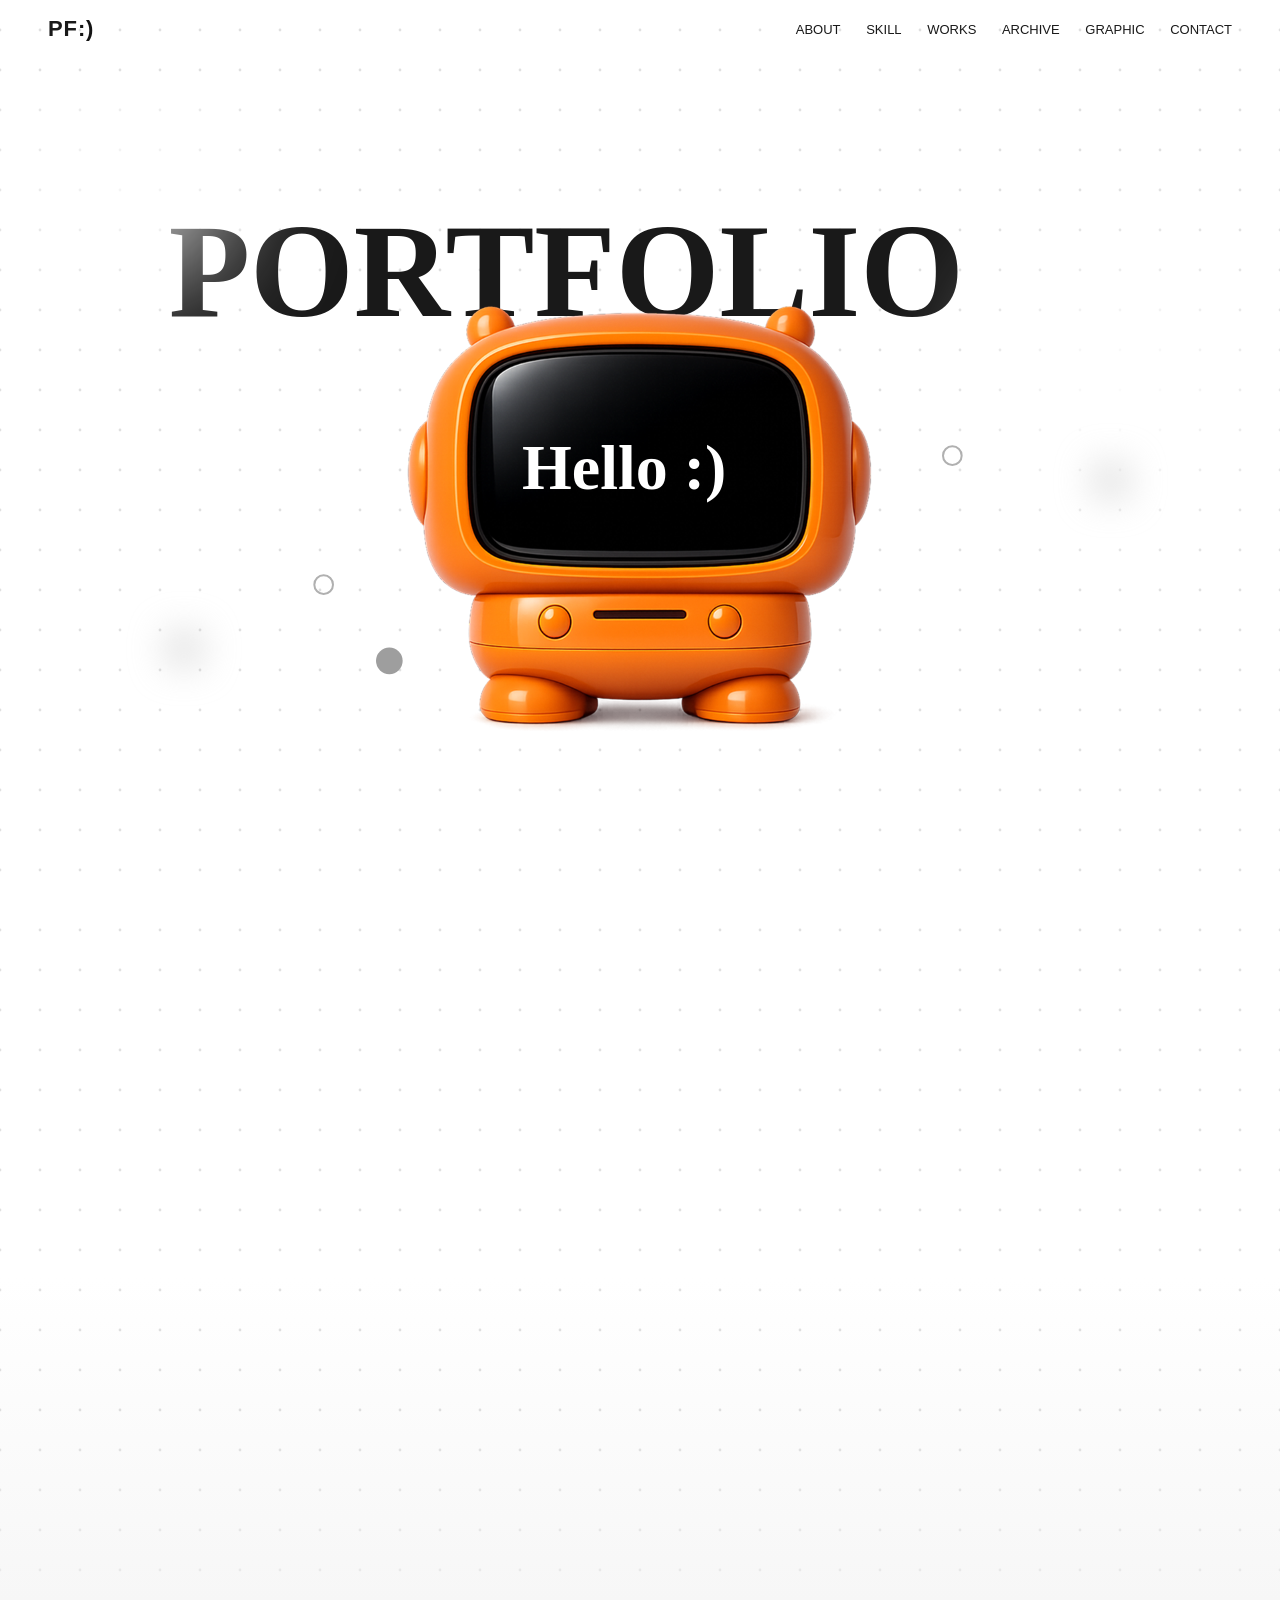
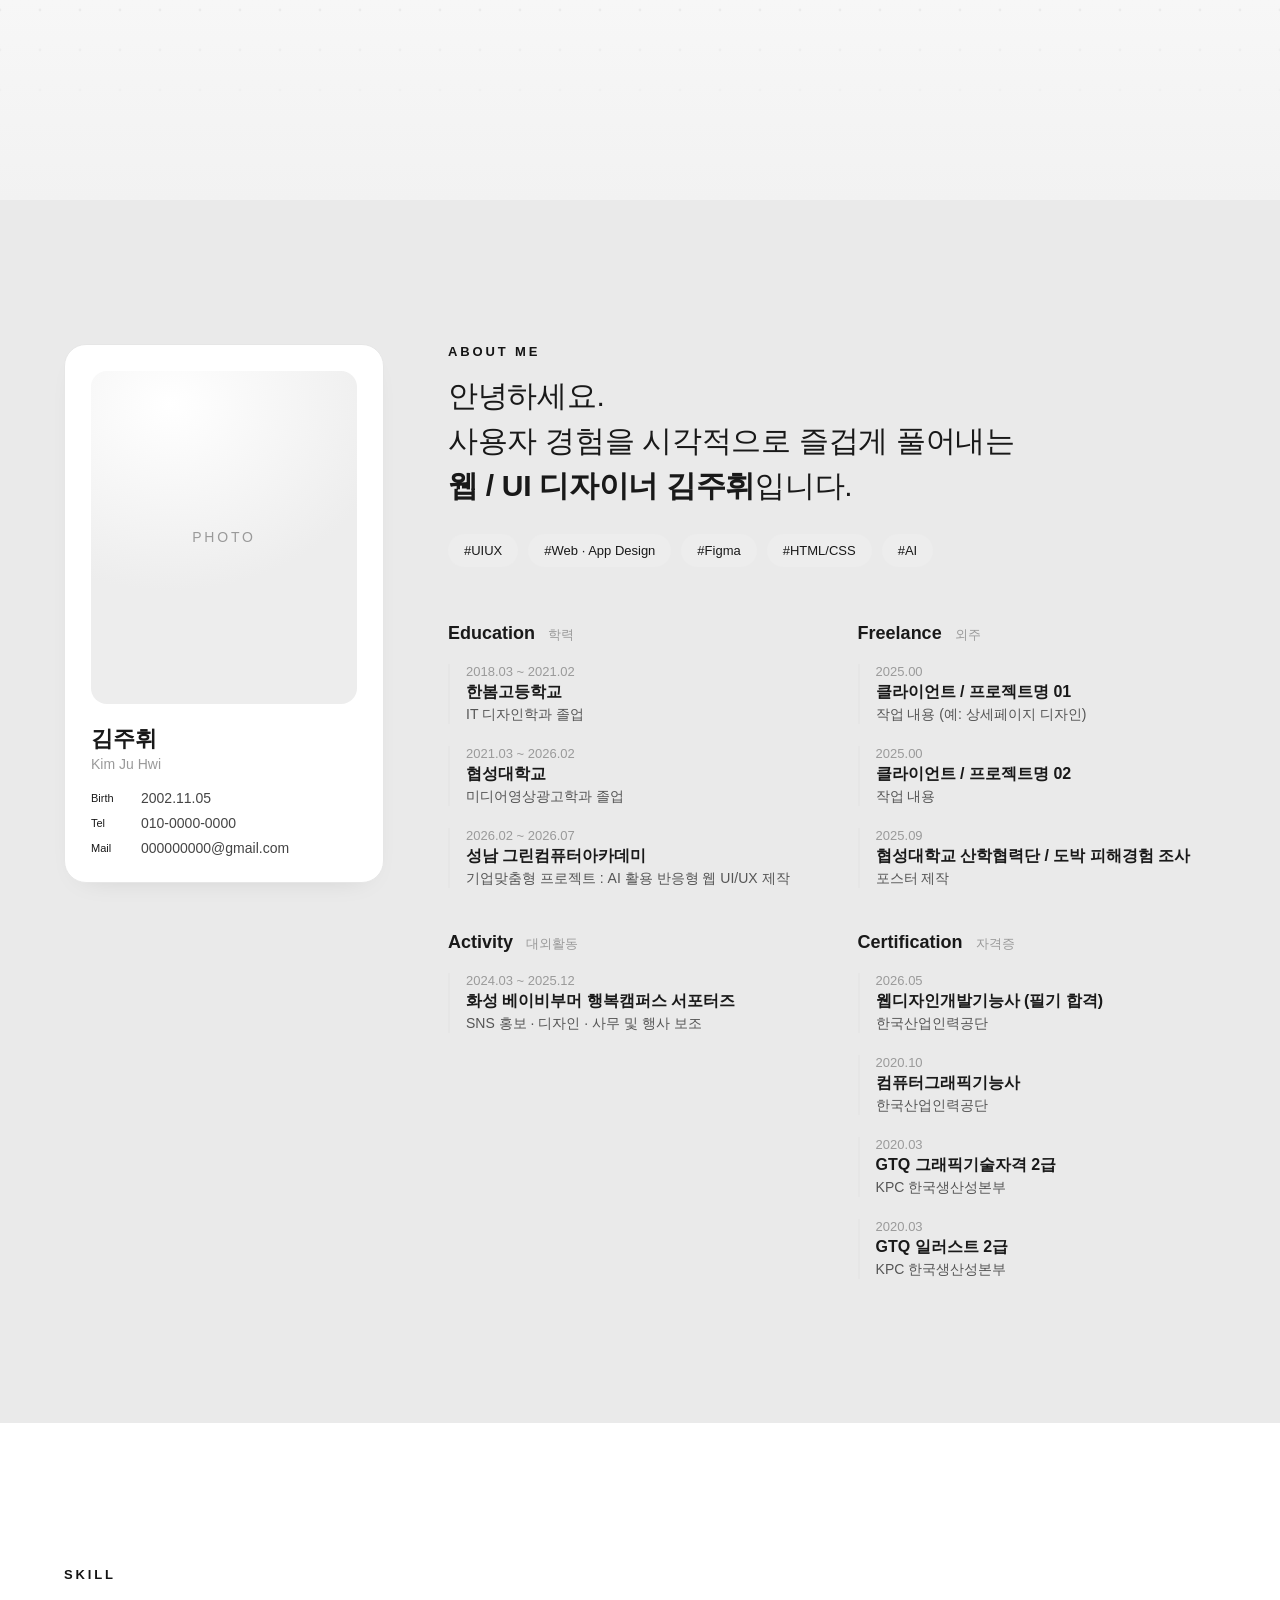
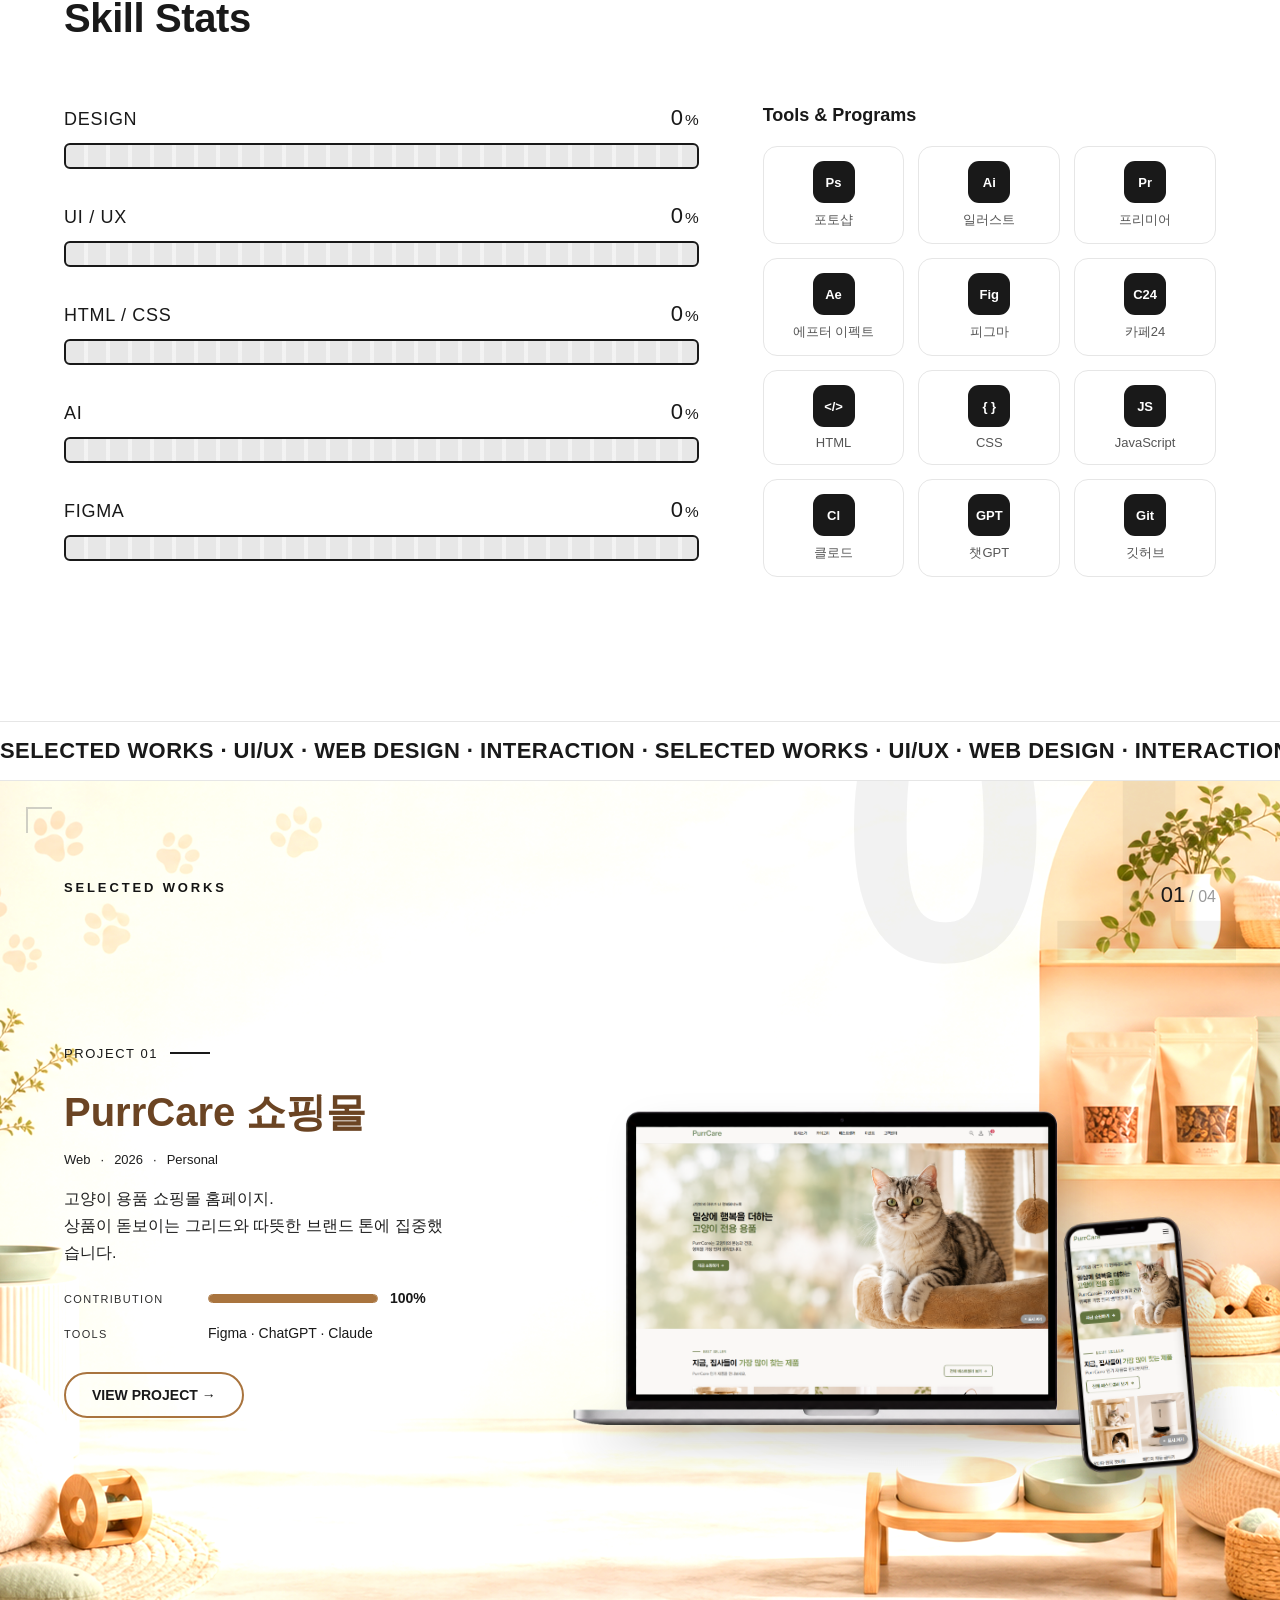
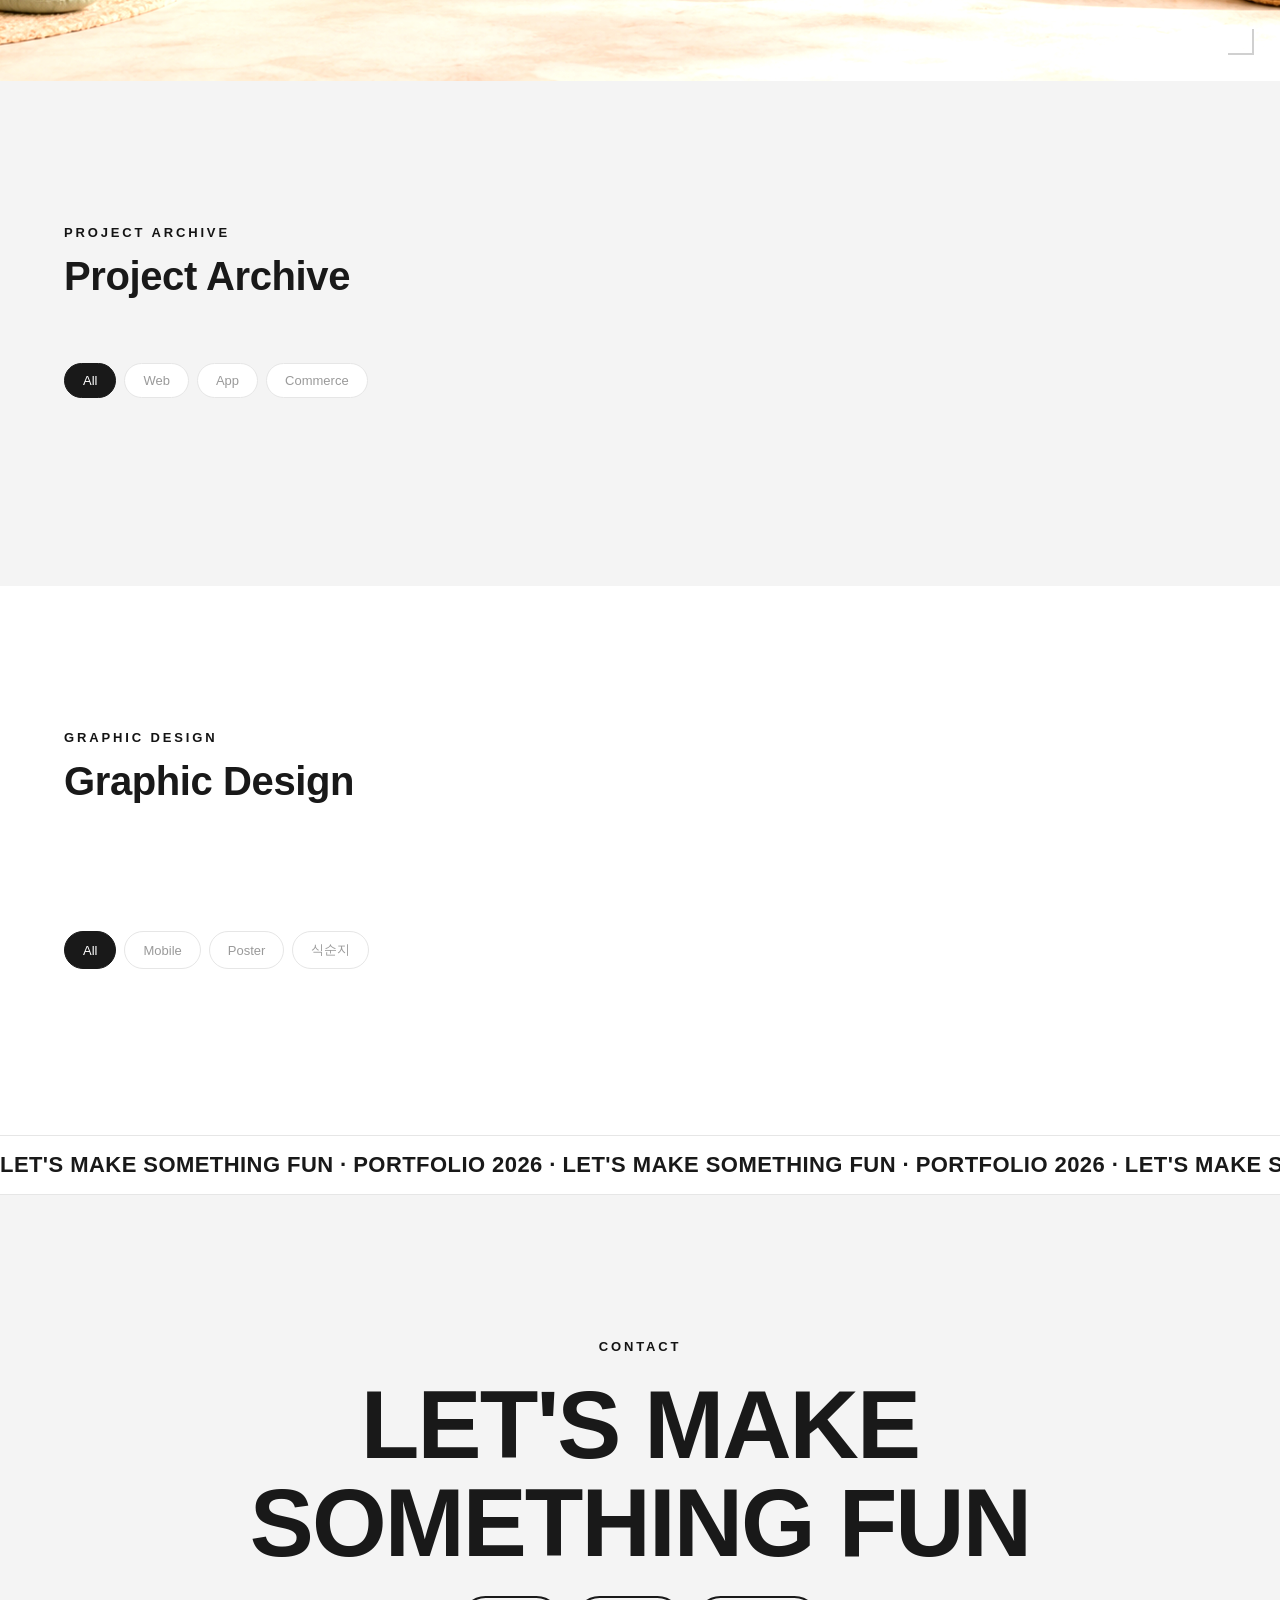
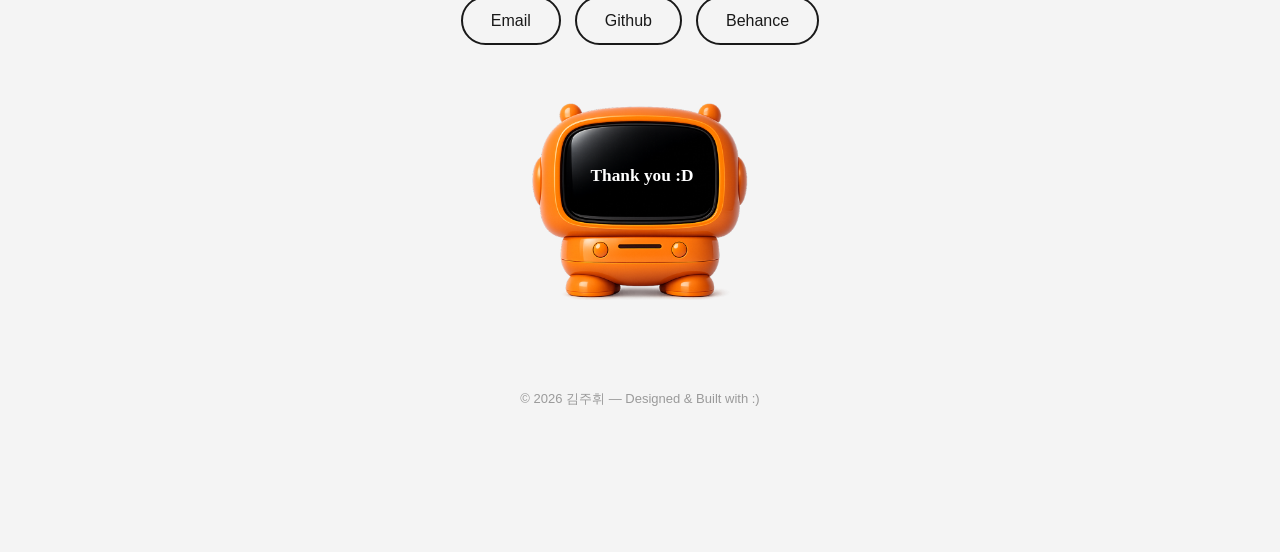
==== commit 91df5cf5: "호그와트 레거시 케이스 스터디 보강 — 공식 홈페이지 리디자인 관점으로 서술 - 공식 마케팅 랜딩(트레일러·소개·구매)을 세계관 몰입형으로 재해석한 리디자인으로 프레이밍 - 공식 " ====
--- a/index.html
+++ b/index.html
@@ -497,7 +497,7 @@
   <script src="https://cdn.jsdelivr.net/npm/gsap@3.12.5/dist/gsap.min.js"></script>
   <script src="https://cdn.jsdelivr.net/npm/gsap@3.12.5/dist/ScrollTrigger.min.js"></script>
   <script src="https://cdn.jsdelivr.net/npm/lenis@1.1.13/dist/lenis.min.js"></script>
-  <script src="data.js?v=37"></script>
+  <script src="data.js?v=39"></script>
   <script src="script.js?v=90"></script>
 </body>
 </html>
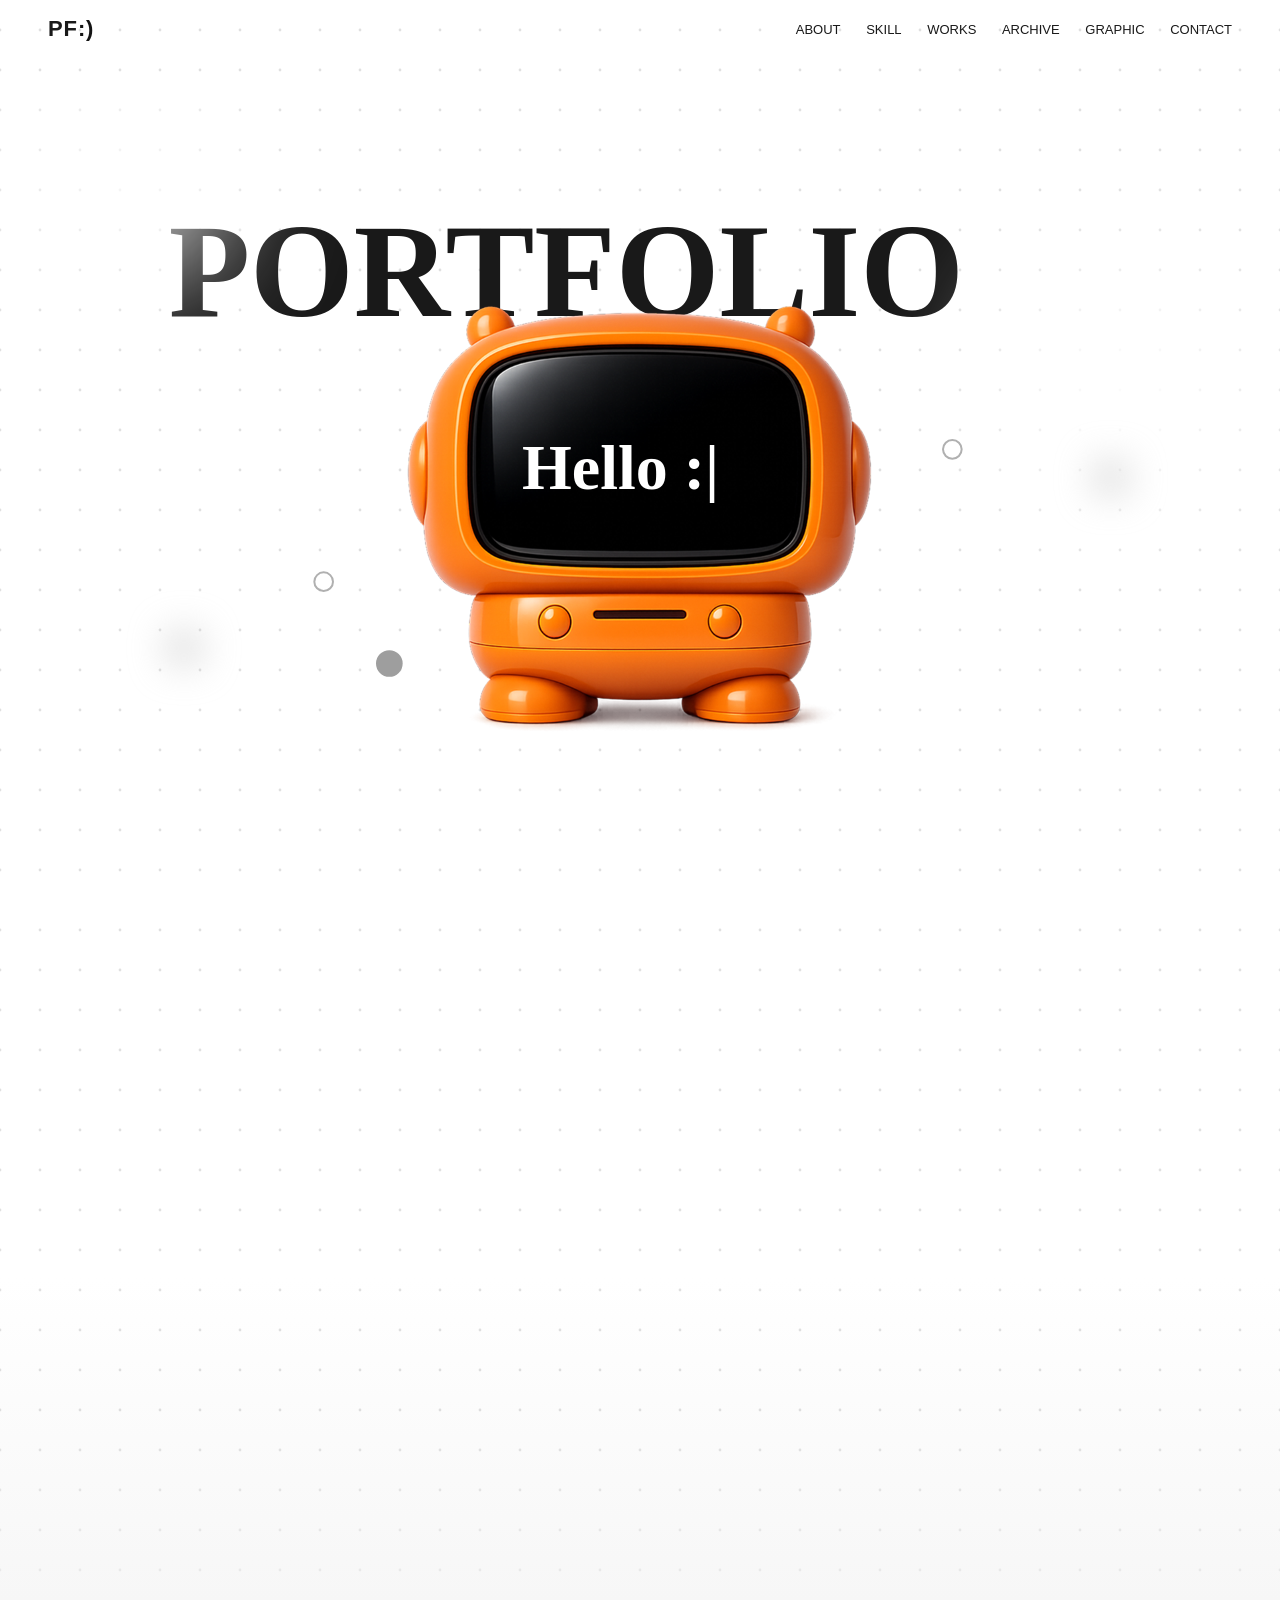
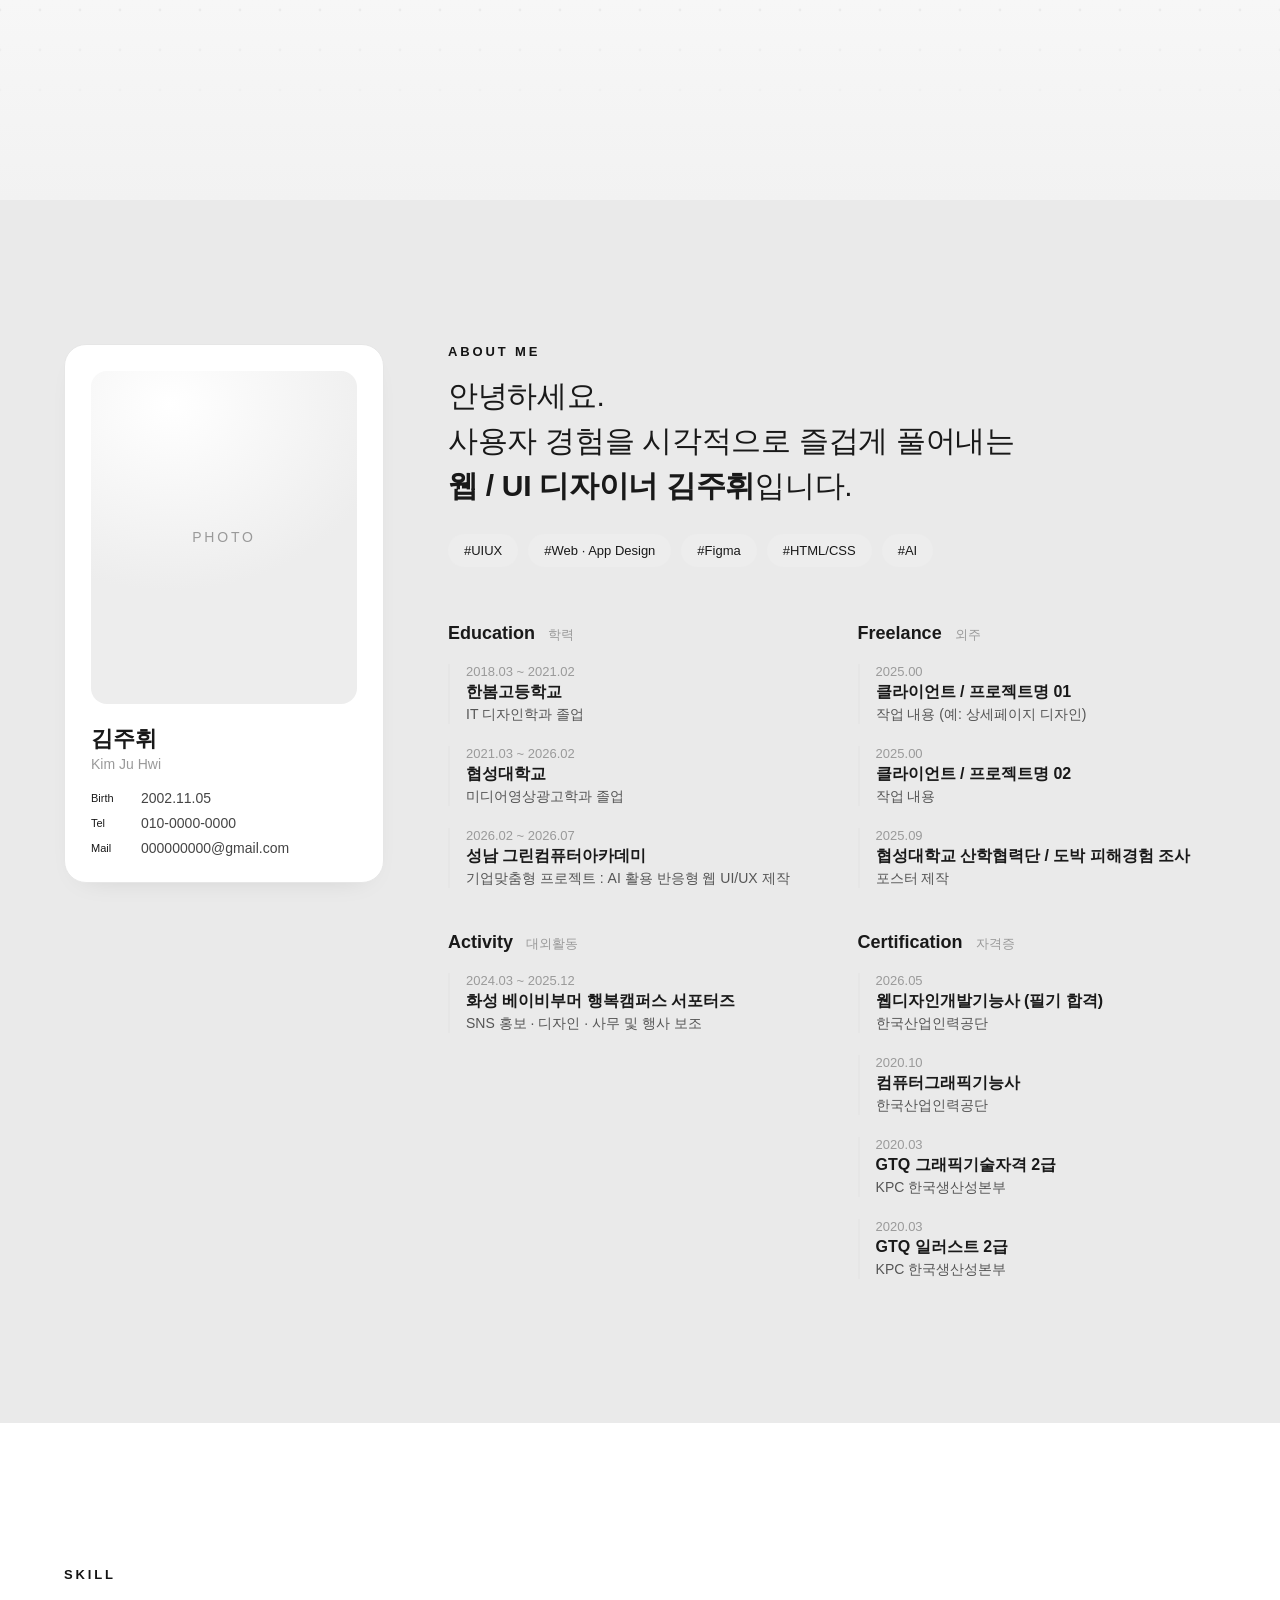
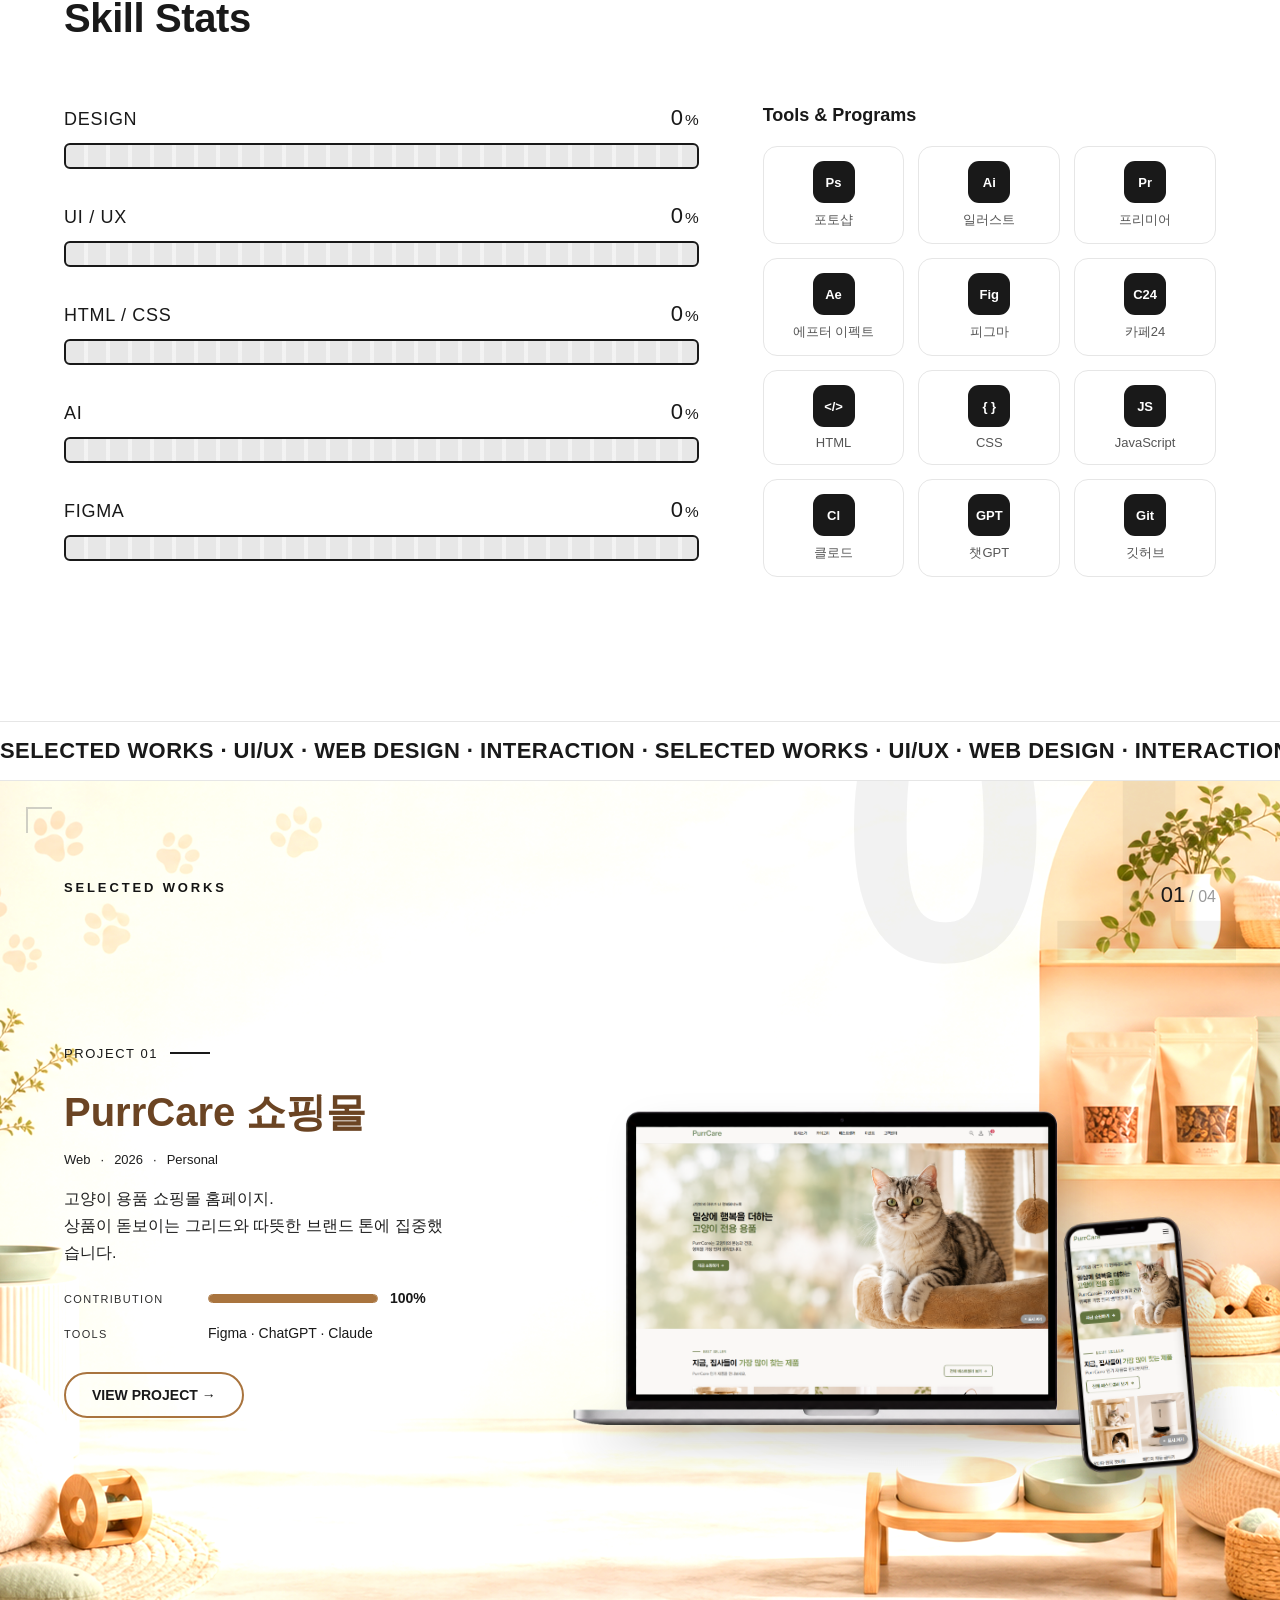
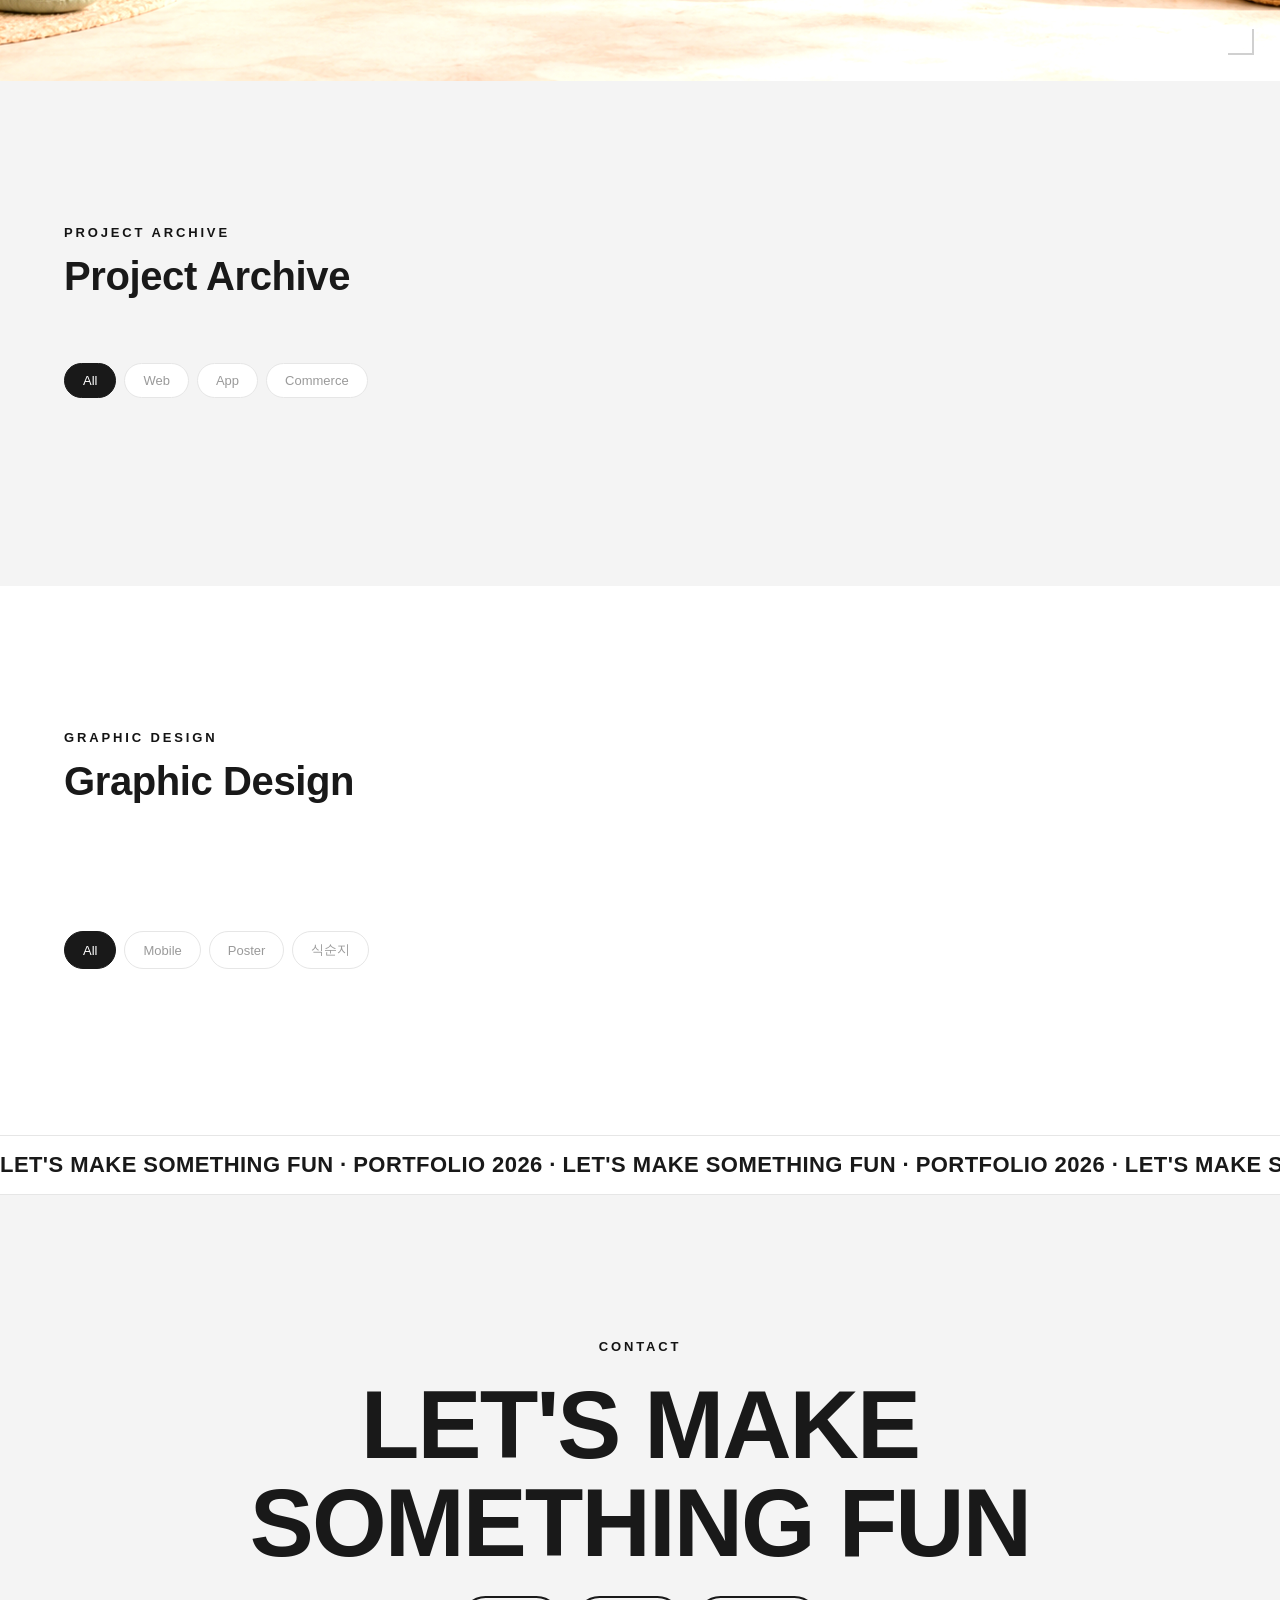
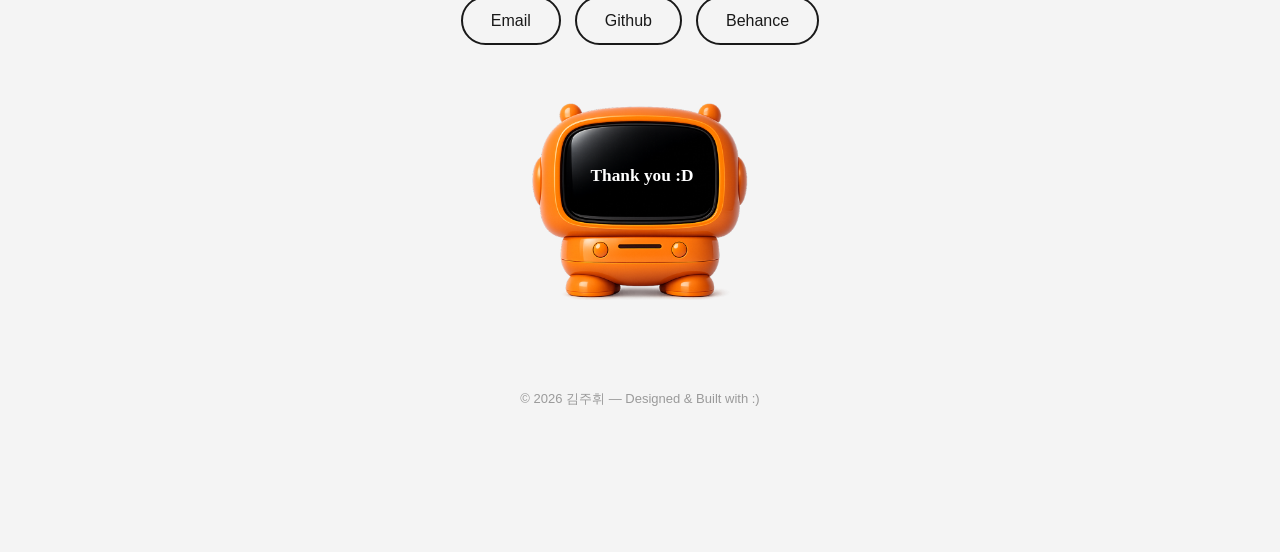
==== commit de721ff5: "PurrCare 웹앱 케이스 스터디 보강 + HOLO 라이브 링크 연결 - PurrCare 웹앱: 직접 만든 반려묘 케어 웹앱 관점으로 서술(10페이지·6테마·localStorag" ====
--- a/index.html
+++ b/index.html
@@ -497,7 +497,7 @@
   <script src="https://cdn.jsdelivr.net/npm/gsap@3.12.5/dist/gsap.min.js"></script>
   <script src="https://cdn.jsdelivr.net/npm/gsap@3.12.5/dist/ScrollTrigger.min.js"></script>
   <script src="https://cdn.jsdelivr.net/npm/lenis@1.1.13/dist/lenis.min.js"></script>
-  <script src="data.js?v=39"></script>
+  <script src="data.js?v=41"></script>
   <script src="script.js?v=90"></script>
 </body>
 </html>
--- a/style.css
+++ b/style.css
@@ -628,12 +628,15 @@
 .cs-fab {
   position:absolute; left:0; bottom:clamp(16px,3vw,32px); pointer-events:auto;
   display:inline-flex; align-items:center; gap:9px; padding:13px 22px;
-  border:2px solid var(--ink); border-radius:999px; background:var(--bg); color:var(--ink);
+  border:2px solid var(--ink); border-radius:999px; color:var(--ink);
+  background-color:var(--bg);
+  background-image:linear-gradient(var(--orange),var(--orange)); /* 왼쪽→오른쪽 채워지는 와이프 (.btn과 동일) */
+  background-repeat:no-repeat; background-position:left center; background-size:0% 100%;
   font-family:var(--pixel); font-weight:bold; font-size:var(--fs-sm); cursor:pointer;
   box-shadow:var(--shadow-soft);
-  transition:transform .22s ease, background .25s ease, color .25s ease, box-shadow .25s ease;
-}
-.cs-fab:hover { background:var(--ink); color:#fff; transform:translateY(-3px); box-shadow:var(--shadow); }
+  transition:background-size .3s ease, transform .22s ease, color .25s ease, border-color .25s ease, box-shadow .25s ease;
+}
+.cs-fab:hover { background-size:100% 100%; color:#fff; border-color:var(--orange); transform:translateY(-3px); box-shadow:var(--shadow); }
 .cs-fab__arrow { font-size:17px; line-height:1; transition:transform .25s ease; }
 .cs-fab:hover .cs-fab__arrow { transform:translateX(-4px); }
 body.has-cursor .cs-fab { cursor:none; }
@@ -645,7 +648,7 @@
 .cs-actions { flex:none; align-self:center; display:flex; flex-direction:column; gap:10px; }
 .cs-live, .cs-proto { margin:0; white-space:nowrap; text-align:center; }
 /* 제작 중 배지 (상세 히어로) — 버튼형이지만 클릭 불가 표시(점선·뮤트) */
-.cs-wip { align-self:center; white-space:nowrap; text-align:center; font-family:var(--pixel); font-weight:400; font-size:var(--fs-sm); padding:12px 24px; border-radius:999px; border:2px dashed var(--muted); color:var(--muted); background:var(--bg-alt); }
+.cs-wip { display:inline-block; margin-top:18px; white-space:nowrap; font-family:var(--pixel); font-weight:400; font-size:var(--fs-xs); padding:6px 12px; border-radius:999px; border:1px solid var(--line); color:var(--muted); } /* TOOLS 칩과 같은 알약 스타일 */
 @media (max-width:720px){ .cs-herotop { flex-direction:column; } .cs-actions { align-self:flex-start; flex-direction:row; flex-wrap:wrap; } }
 .cs-hero__title { font-family:var(--pixel); font-weight:bold; font-size:var(--fs-h1); line-height:1.02; letter-spacing:-.02em; margin:14px 0 20px; }
 .cs-hero__summary { font-size:var(--fs-md); color:#555; line-height:1.6; max-width:50ch; }
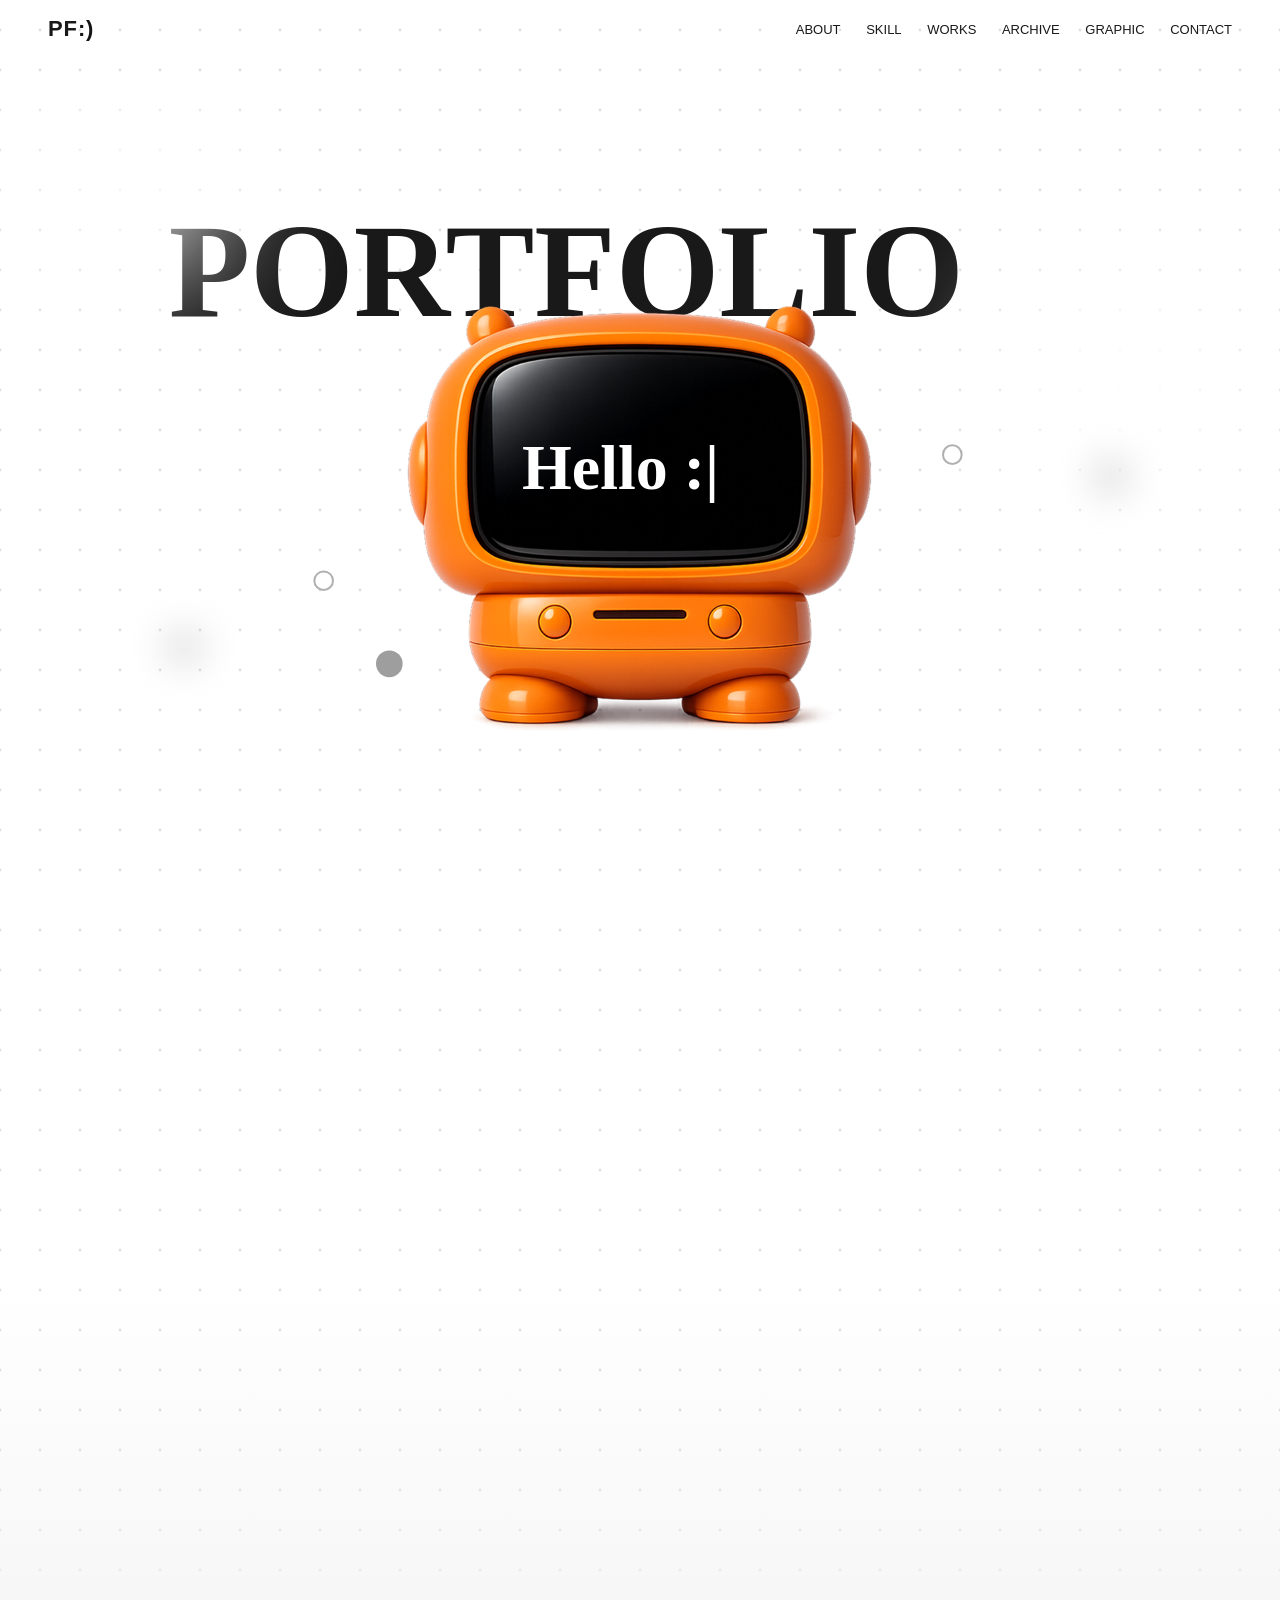
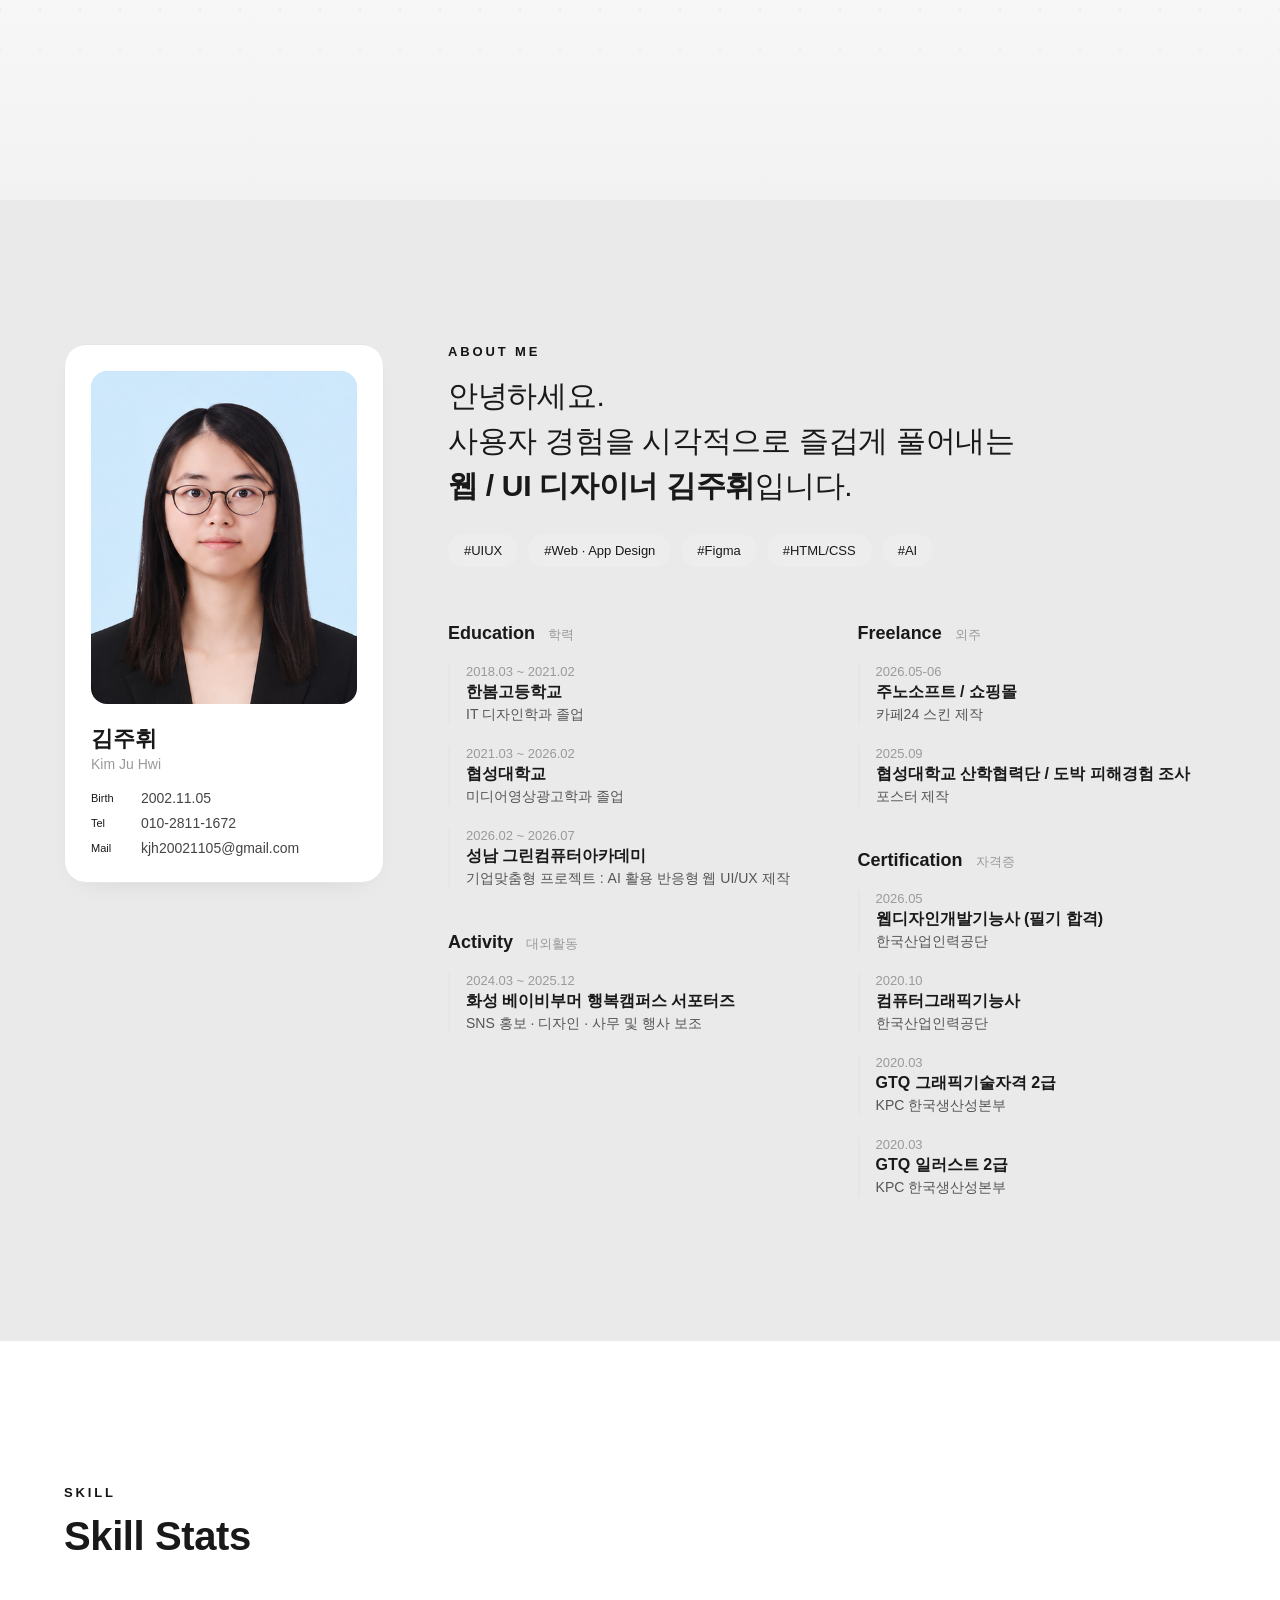
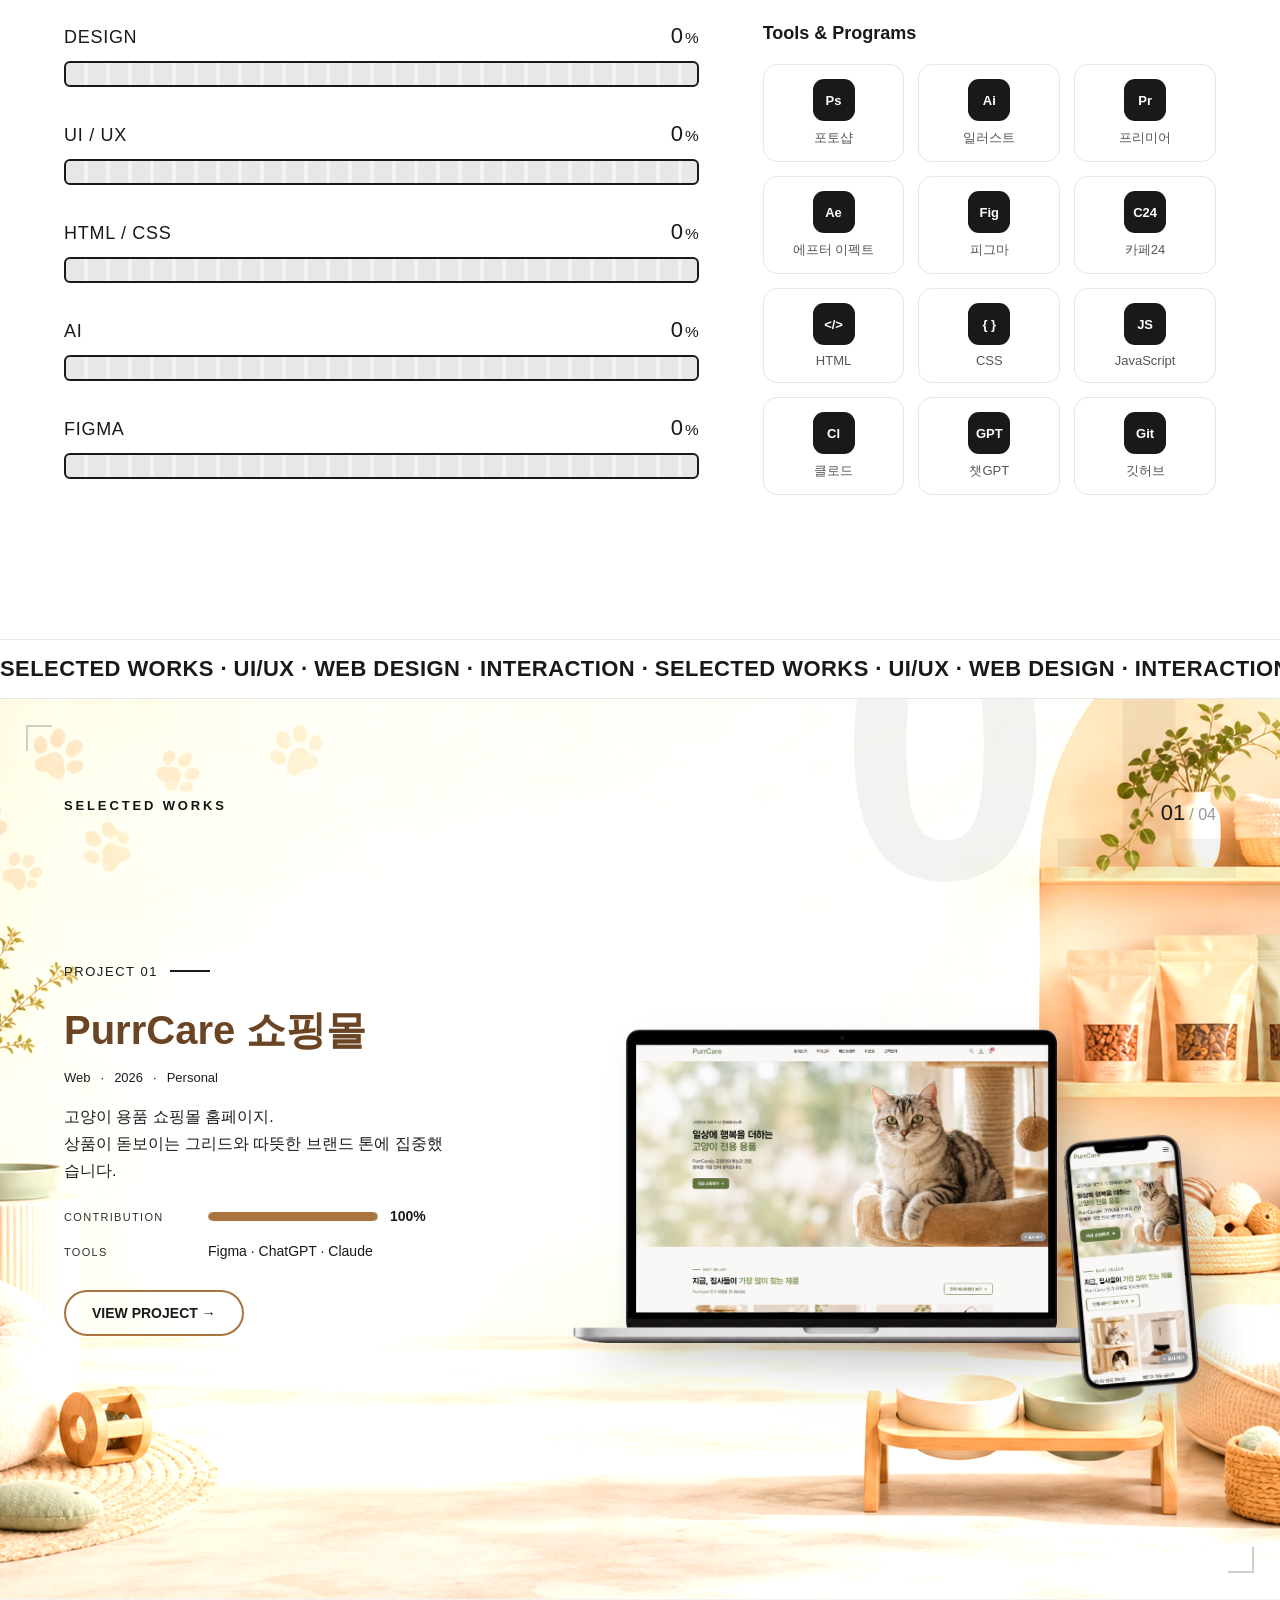
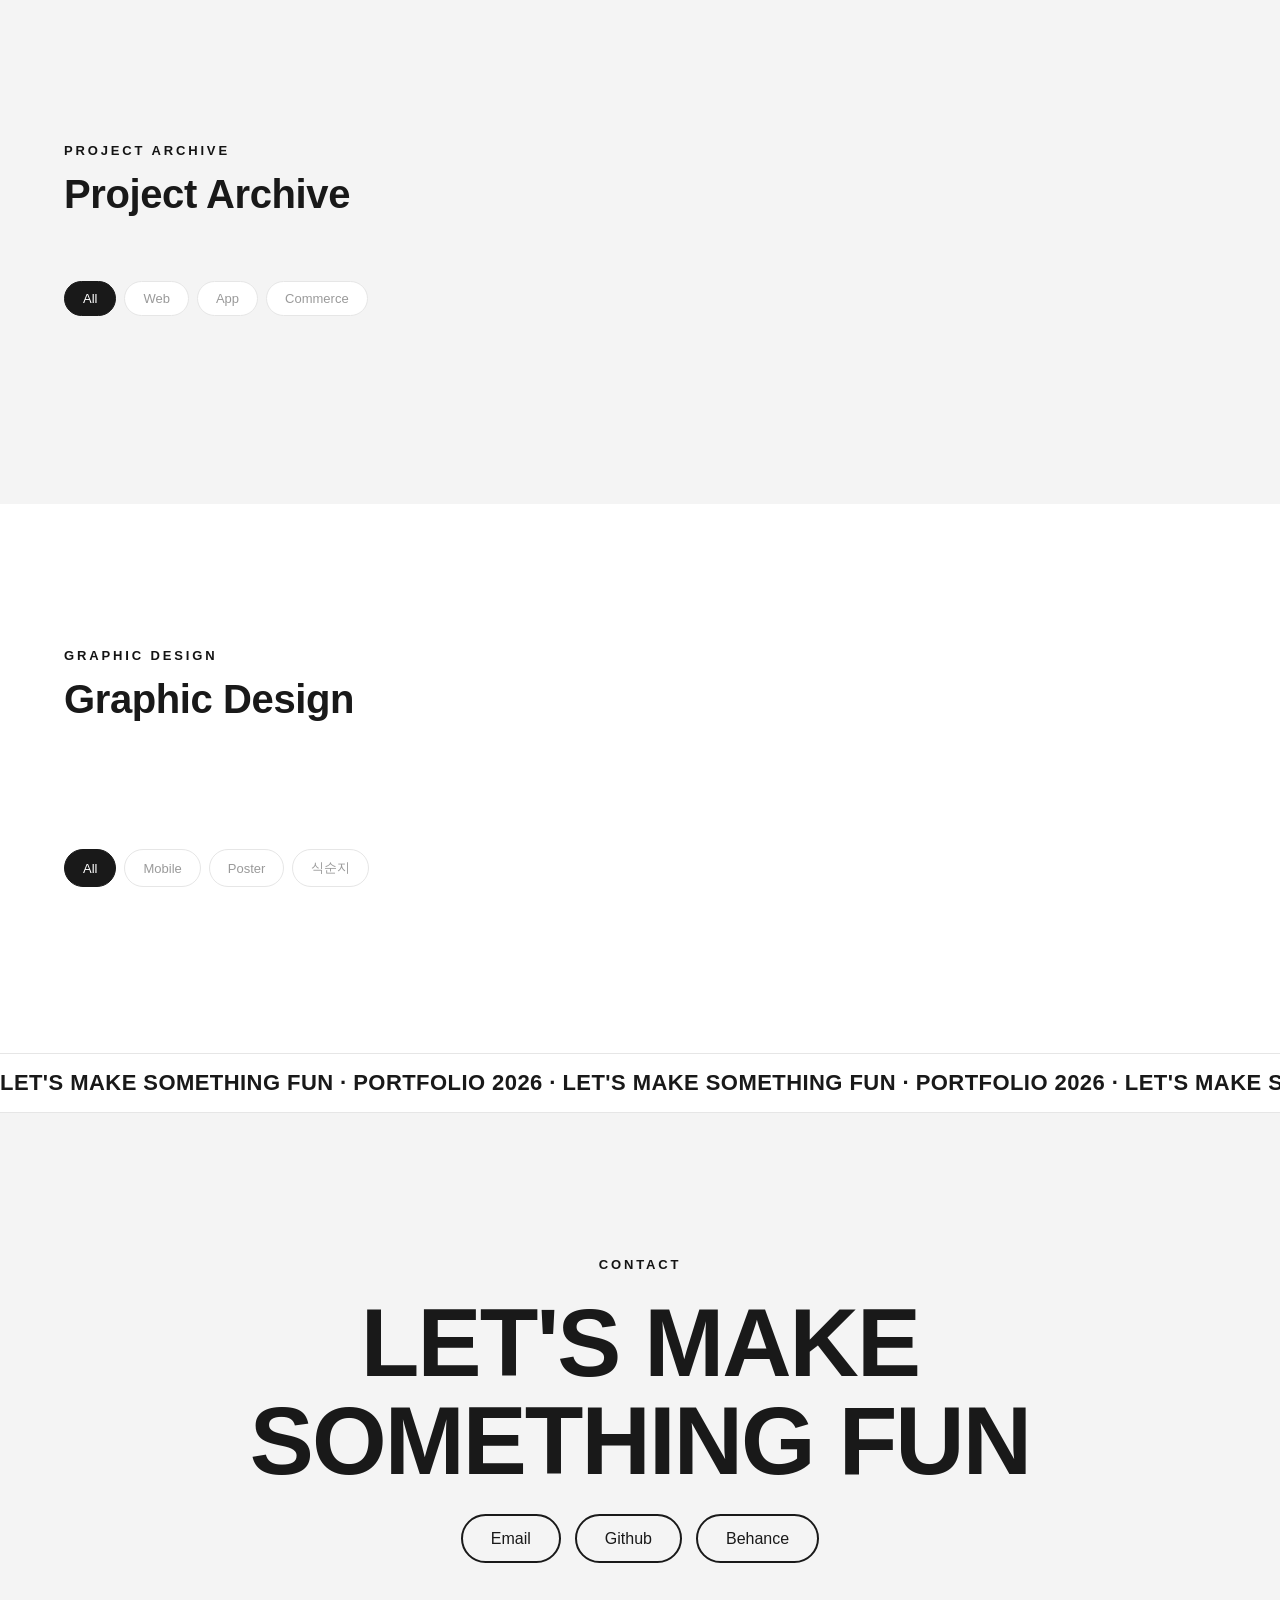
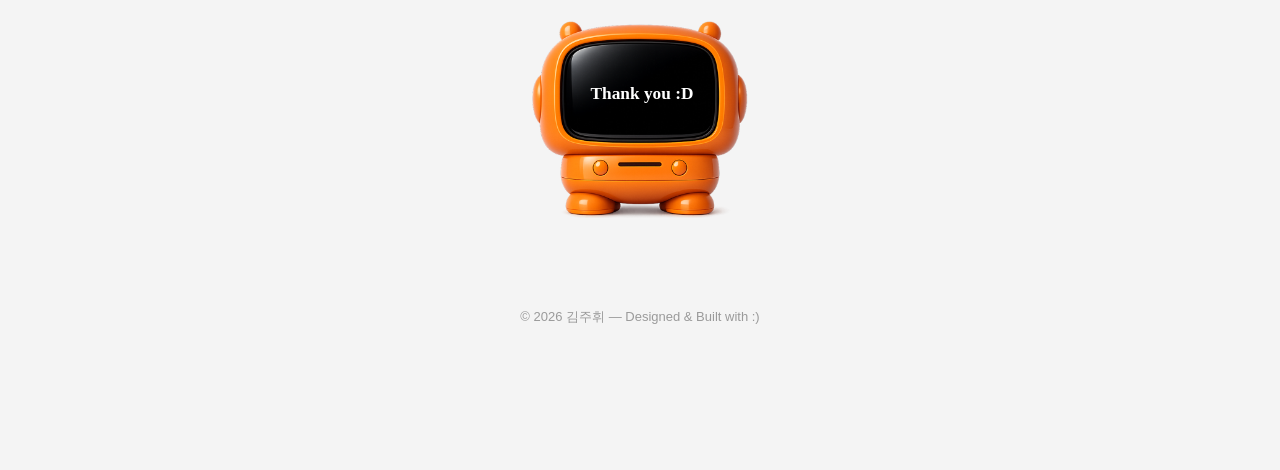
==== commit caafe0fc: "상세페이지에 이미지 넣기, 내용 수정" ====
--- a/index.html
+++ b/index.html
@@ -105,13 +105,15 @@
     <div class="container about__grid">
       <!-- 좌측 프로필 카드 -->
       <aside class="profile" data-reveal>
-        <div class="profile__photo"><span>PHOTO</span></div>
+        <div class="profile__photo">
+          <img src="image/kjh.png" alt="김주휘 프로필 사진" />
+        </div>
         <h3 class="profile__name">김주휘</h3>
         <p class="profile__en">Kim Ju Hwi</p>
         <ul class="profile__meta">
           <li><span>Birth</span>2002.11.05</li>
-          <li><span>Tel</span>010-0000-0000</li>
-          <li><span>Mail</span>000000000@gmail.com</li>
+          <li><span>Tel</span>010-2811-1672</li>
+          <li><span>Mail</span>kjh20021105@gmail.com</li>
         </ul>
       </aside>
 
@@ -175,14 +177,9 @@
               <h4 class="block__title">Freelance <span class="block__title-ko">외주</span></h4>
               <ul class="edu">
                 <li>
-                  <span class="edu__date">2025.00</span>
-                  <span class="edu__name">클라이언트 / 프로젝트명 01</span>
-                  <span class="edu__desc">작업 내용 (예: 상세페이지 디자인)</span>
-                </li>
-                <li>
-                  <span class="edu__date">2025.00</span>
-                  <span class="edu__name">클라이언트 / 프로젝트명 02</span>
-                  <span class="edu__desc">작업 내용</span>
+                  <span class="edu__date">2026.05-06</span>
+                  <span class="edu__name">주노소프트 / 쇼핑몰</span>
+                  <span class="edu__desc">카페24 스킨 제작</span>
                 </li>
                 <li>
                   <span class="edu__date">2025.09</span>
--- a/style.css
+++ b/style.css
@@ -150,9 +150,10 @@
 .profile__photo {
   aspect-ratio:4/5; border-radius:16px;
   background:radial-gradient(120% 80% at 30% 10%, #fff 0, var(--orange-soft) 70%), var(--orange-soft);
-  display:flex; align-items:center; justify-content:center;
+  display:flex; align-items:center; justify-content:center; overflow:hidden;
   font-family:var(--pixel); font-size:var(--fs-sm); letter-spacing:.2em; color:var(--muted); margin-bottom:20px;
 }
+.profile__photo img { width:100%; height:100%; object-fit:cover; object-position:center top; display:block; }
 .profile__name { font-family:var(--pixel); font-size:var(--fs-lg); font-weight:bold; }
 .profile__en { color:var(--muted); font-size:var(--fs-sm); margin-top:2px; margin-bottom:18px; }
 .profile__meta { display:grid; gap:9px; font-size:var(--fs-sm); }
@@ -712,6 +713,9 @@
 .cs-shot { margin:0; border-radius:14px; overflow:hidden; border:1px solid var(--line); background:var(--bg-alt); }
 .cs-shot--ph { aspect-ratio:16/9; }
 .cs-shot img { display:block; width:100%; height:auto; }
+.cs-gallery--portrait { grid-template-columns:repeat(3, minmax(0, 1fr)); align-items:start; max-width:920px; margin-inline:auto; }
+.cs-gallery--portrait .cs-shot { background:#f7f7f7; }
+.cs-gallery--portrait .cs-shot img { width:100%; height:min(62vh, 560px); object-fit:contain; }
 
 /* 대형 다음 프로젝트 */
 .cs-next2 { display:grid; grid-template-columns:1fr 1fr; gap:1px; background:var(--line); border-block:1px solid var(--line); margin-top:clamp(50px,7vw,90px); }
@@ -786,6 +790,8 @@
   .archive__grid { grid-template-columns:repeat(2, 1fr); }
   .cs-layout { grid-template-columns:1fr; gap:36px; }
   .cs-aside { position:static; }
+  .cs-gallery--portrait { grid-template-columns:repeat(2, minmax(0, 1fr)); max-width:620px; }
+  .cs-gallery--portrait .cs-shot img { height:min(58vh, 520px); }
   .gallery { grid-template-columns:repeat(2, 1fr); }
 }
 
@@ -803,6 +809,8 @@
   .tools { grid-template-columns:repeat(2, 1fr); }
   .archive__grid { grid-template-columns:1fr; }
   .cs-two, .cs-decisions, .cs-next2 { grid-template-columns:1fr; }
+  .cs-gallery--portrait { grid-template-columns:1fr; max-width:320px; }
+  .cs-gallery--portrait .cs-shot img { height:auto; max-height:520px; }
   .cs-next2__link--next { text-align:left; align-items:flex-start; }
   .gallery { grid-template-columns:1fr; }
   .g--banner, .g--program { grid-column:span 1; }
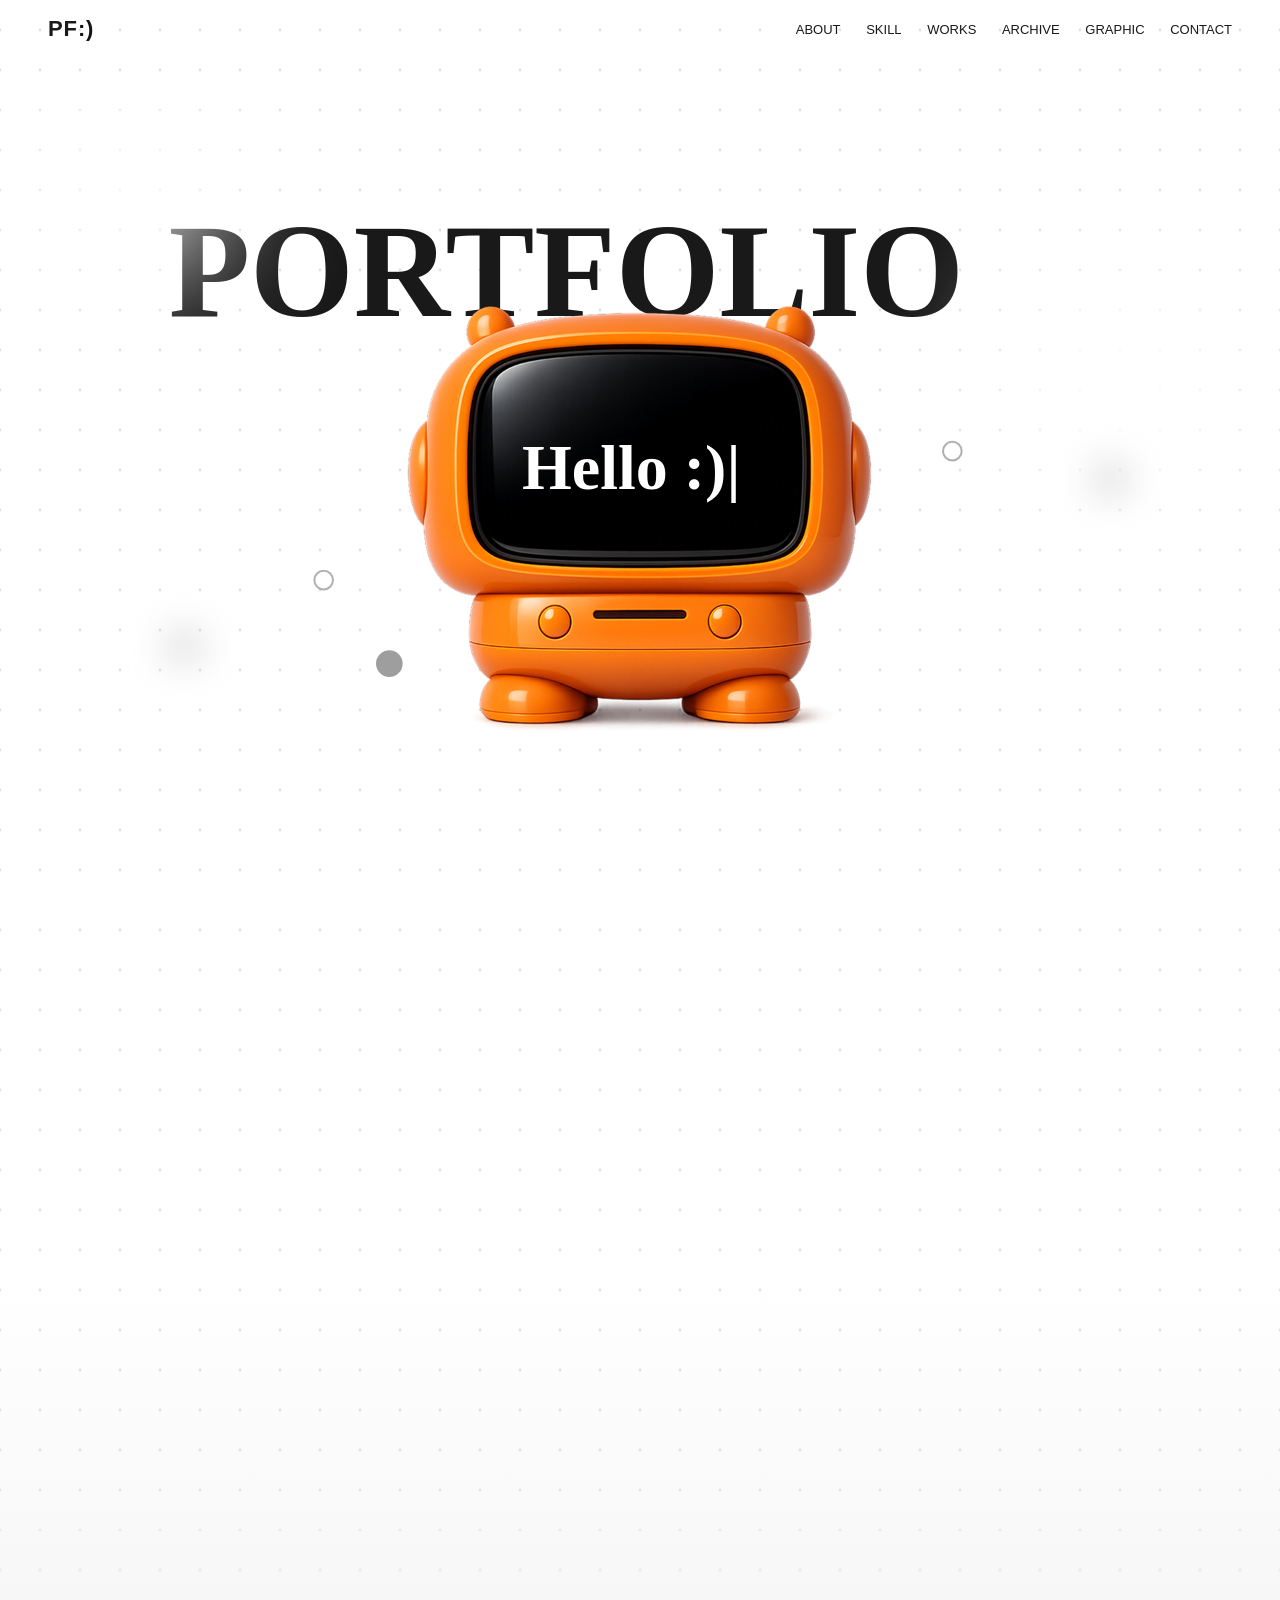
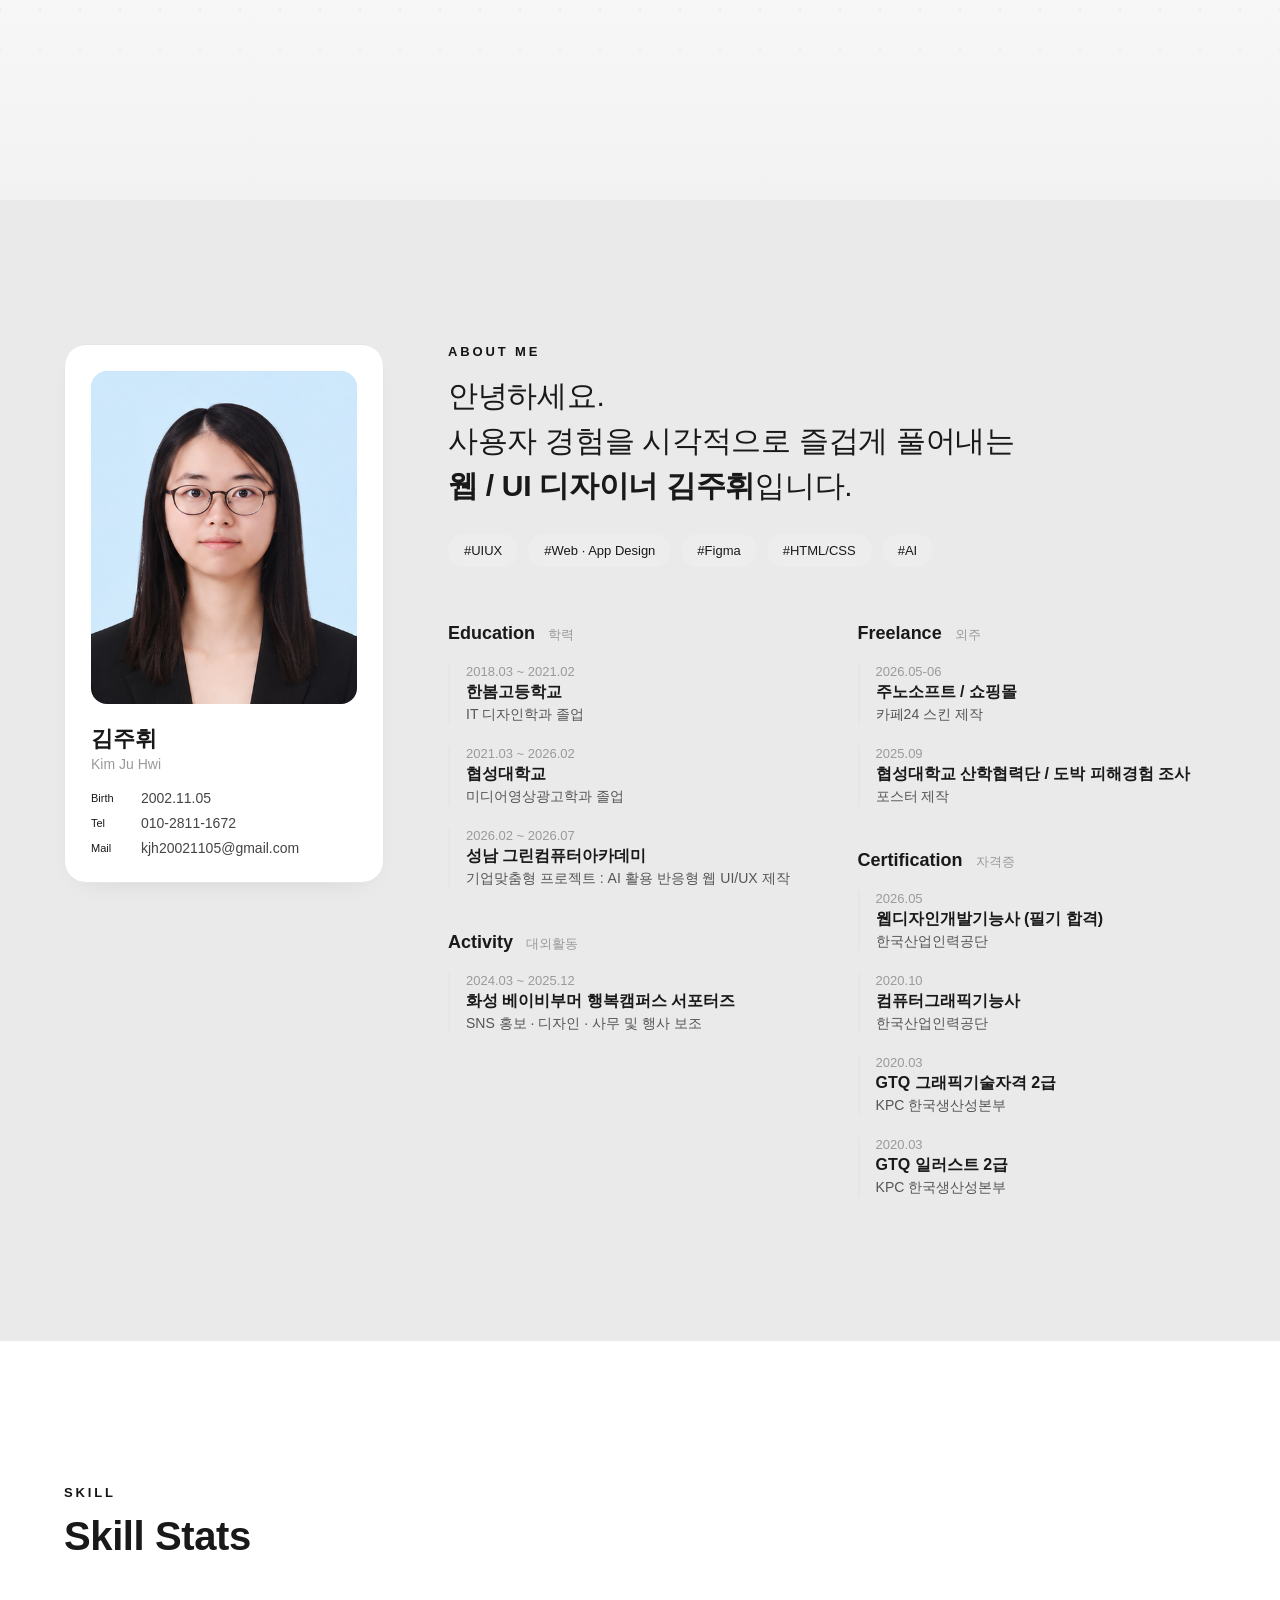
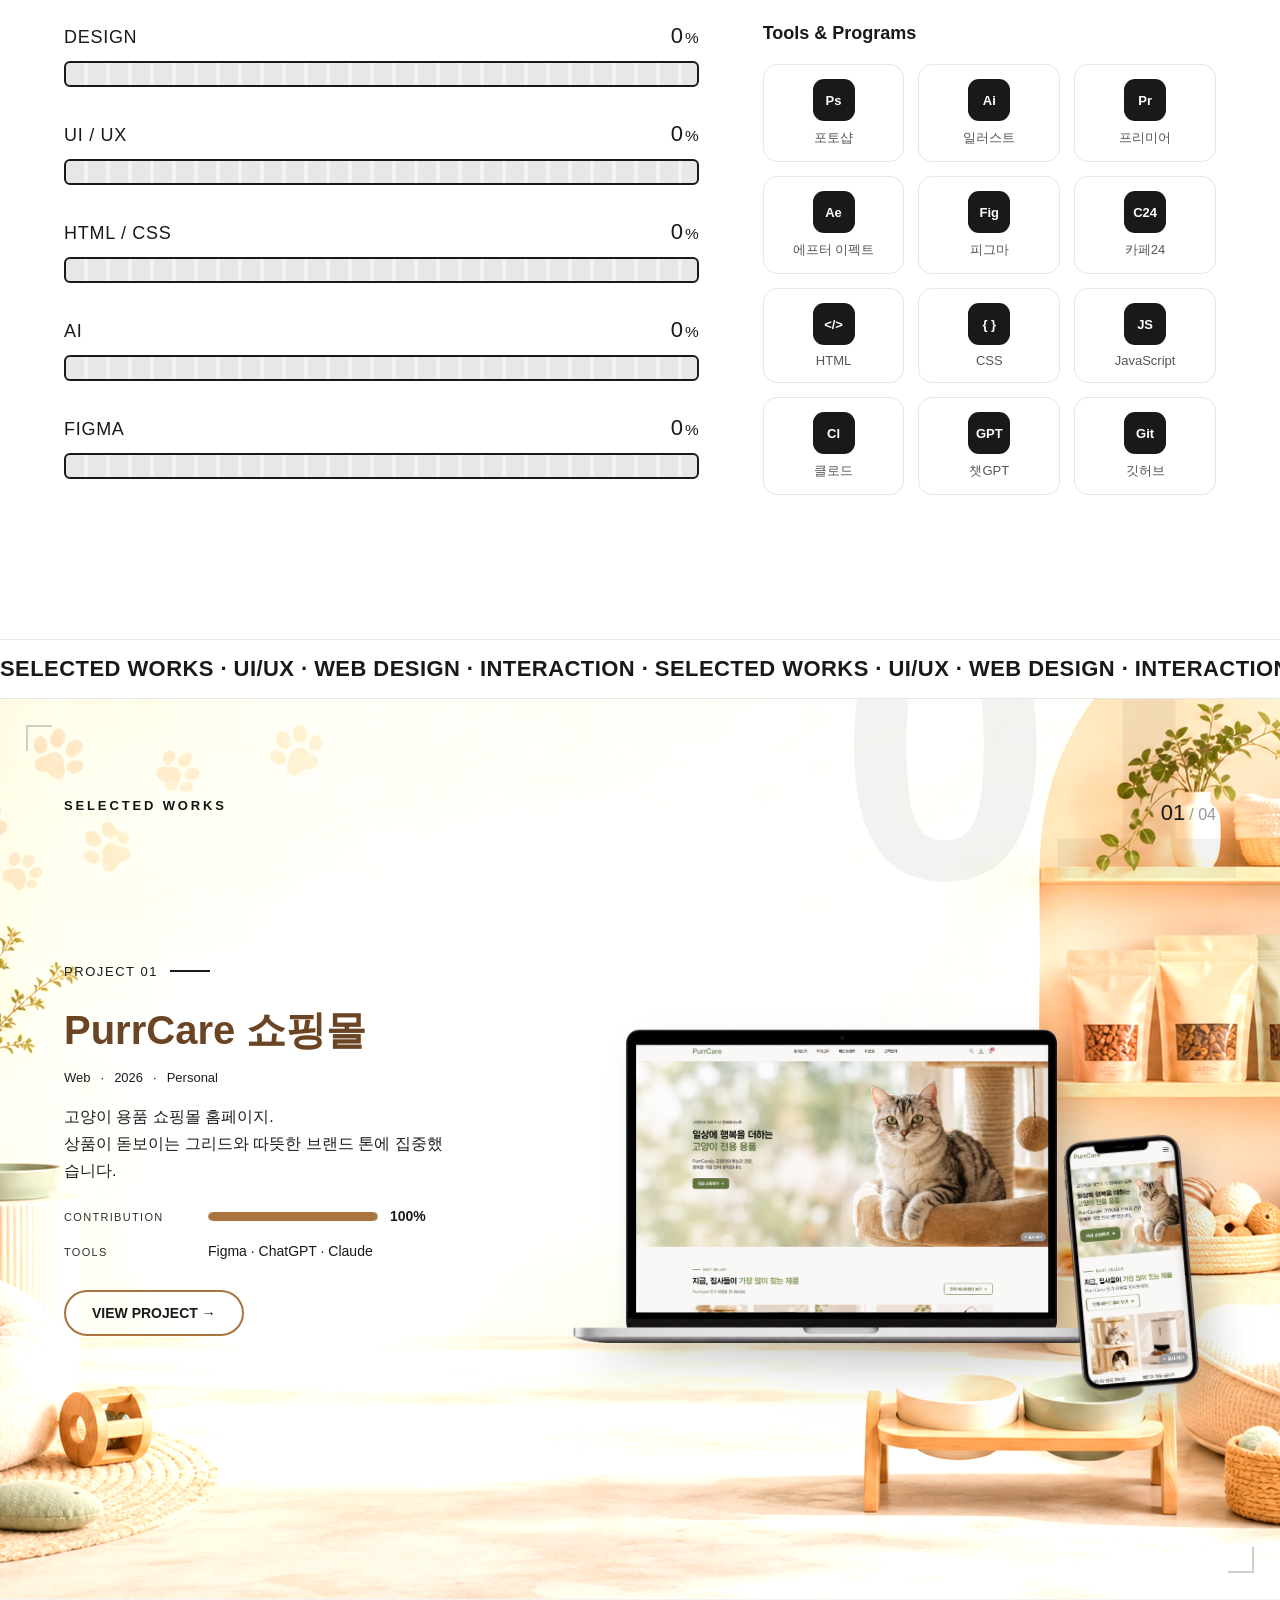
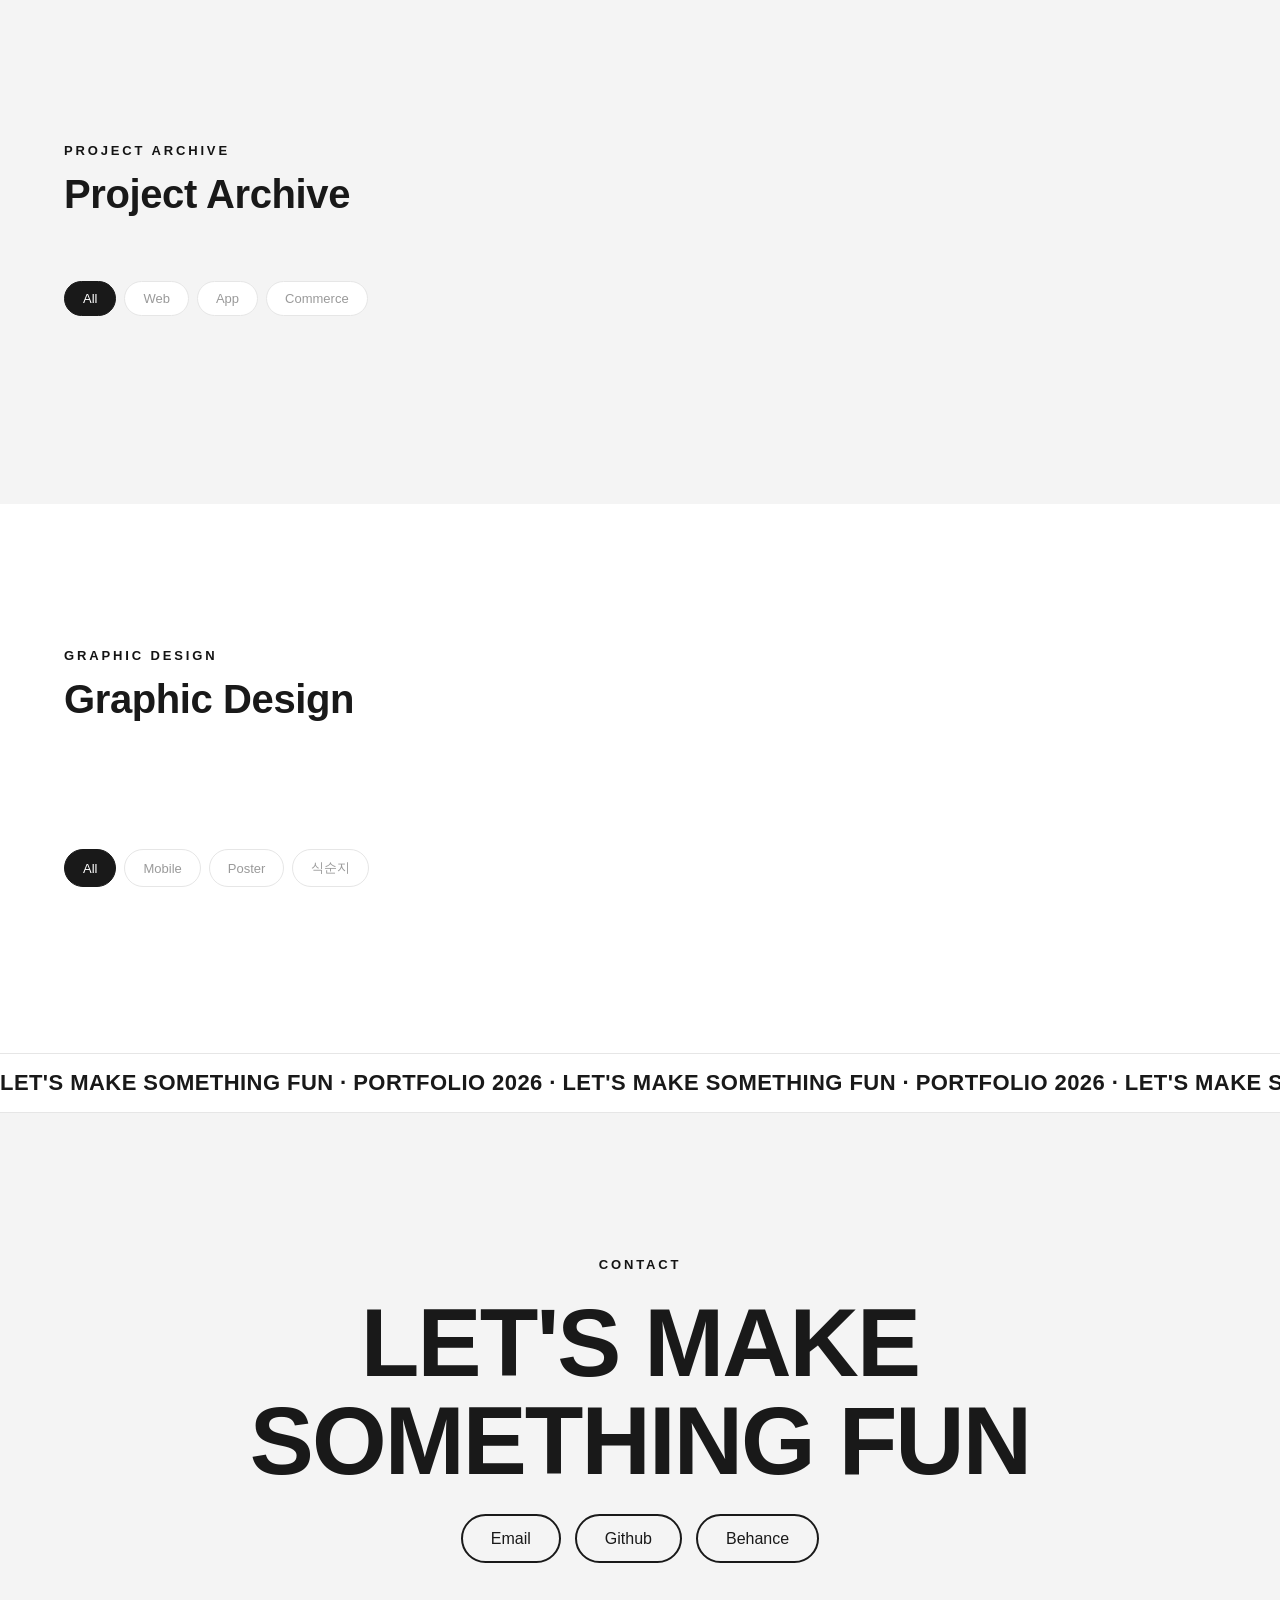
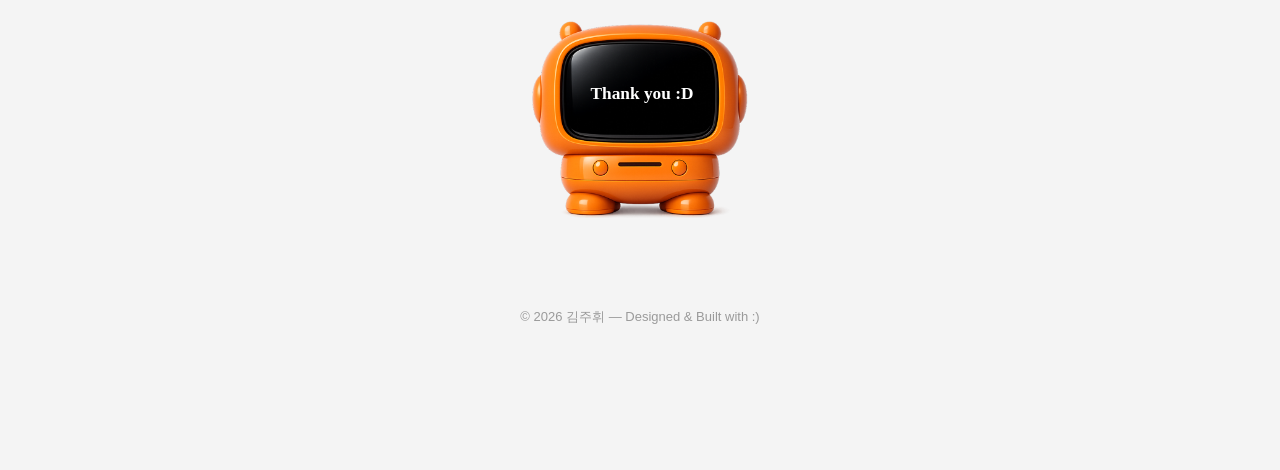
==== commit f6465c3e: "수정" ====
--- a/index.html
+++ b/index.html
@@ -494,7 +494,7 @@
   <script src="https://cdn.jsdelivr.net/npm/gsap@3.12.5/dist/gsap.min.js"></script>
   <script src="https://cdn.jsdelivr.net/npm/gsap@3.12.5/dist/ScrollTrigger.min.js"></script>
   <script src="https://cdn.jsdelivr.net/npm/lenis@1.1.13/dist/lenis.min.js"></script>
-  <script src="data.js?v=41"></script>
+  <script src="data.js?v=47"></script>
   <script src="script.js?v=90"></script>
 </body>
 </html>
--- a/style.css
+++ b/style.css
@@ -671,9 +671,31 @@
 .cs-aside .cs-spec { display:grid; gap:20px; margin:0; }
 .cs-aside .spec { display:block; }
 .cs-aside .spec dt { font-family:var(--pixel); font-size:var(--fs-2xs); letter-spacing:.12em; color:var(--muted); margin-bottom:8px; }
-.cs-aside .spec dd { font-size:var(--fs-sm); line-height:1.5; }
+.cs-aside .spec dd { font-size:var(--fs-sm); line-height:1.5; word-break:keep-all; } /* 한국어 단어가 음절 단위로 잘리지 않게 */
+.cs-aside #cs-role { white-space:pre-line; } /* role의 명시적 줄바꿈(\n) 반영 */
 .cs-tools { display:flex; flex-wrap:wrap; gap:8px; }
 .cs-tools li { font-family:var(--pixel); font-size:var(--fs-xs); padding:6px 12px; border:1px solid var(--line); border-radius:999px; }
+
+/* BEFORE / AFTER 비교 (리디자인 프로젝트) — 한 줄에 원본↔리디자인 나란히 */
+.cs-compare { display:flex; align-items:flex-start; gap:16px; }
+.cs-cmp { position:relative; flex:1 1 0; min-width:0; margin:0; }
+.cs-cmp img { width:100%; height:auto; display:block; border-radius:10px; border:1px solid var(--line); box-shadow:var(--shadow-soft); cursor:zoom-in; transition:filter .2s ease; }
+.cs-cmp img:hover { filter:brightness(1.04); }
+body.has-cursor .cs-cmp img { cursor:none; }
+
+/* 이미지 확대 라이트박스 (case 페이지) */
+.cs-lb { position:fixed; inset:0; z-index:200; display:none; background:rgba(18,18,18,.92); overflow:auto; padding:48px 20px; overscroll-behavior:contain; }
+.cs-lb.is-open { display:block; }
+.cs-lb__img { display:block; margin:0 auto; width:min(940px, 94vw); height:auto; border-radius:8px; box-shadow:0 24px 70px rgba(0,0,0,.55); }
+.cs-lb__close { position:fixed; top:18px; right:22px; width:46px; height:46px; border:none; border-radius:50%; background:#fff; color:#141414; font-size:26px; line-height:1; cursor:pointer; z-index:1; box-shadow:0 6px 20px rgba(0,0,0,.3); }
+.cs-lb__close:hover { background:var(--orange); color:#fff; }
+.cs-cmp__tag { position:absolute; top:10px; left:10px; padding:4px 11px; border-radius:999px; font-family:var(--pixel); font-size:var(--fs-xs); font-weight:bold; letter-spacing:.02em; background:rgba(20,20,20,.66); color:#fff; z-index:1; }
+.cs-cmp--after .cs-cmp__tag { background:var(--orange); color:#fff; }
+.cs-cmp__arrow { flex:0 0 auto; align-self:center; font-family:var(--pixel); font-weight:bold; font-size:24px; color:var(--muted); }
+/* 단일 메인 화면(원본 프로젝트) — 가운데 정렬 + 적당한 폭 */
+.cs-compare--single { display:block; }
+.cs-compare--single .cs-cmp--main { max-width:540px; margin:0 auto; }
+@media (max-width:600px){ .cs-compare { gap:8px; } .cs-cmp__arrow { font-size:15px; } .cs-cmp__tag { font-size:10px; padding:3px 8px; } }
 
 /* 제작 페이지 칩 목록 */
 .cs-pages { display:flex; flex-wrap:wrap; gap:10px; padding:0; margin:0; list-style:none; }
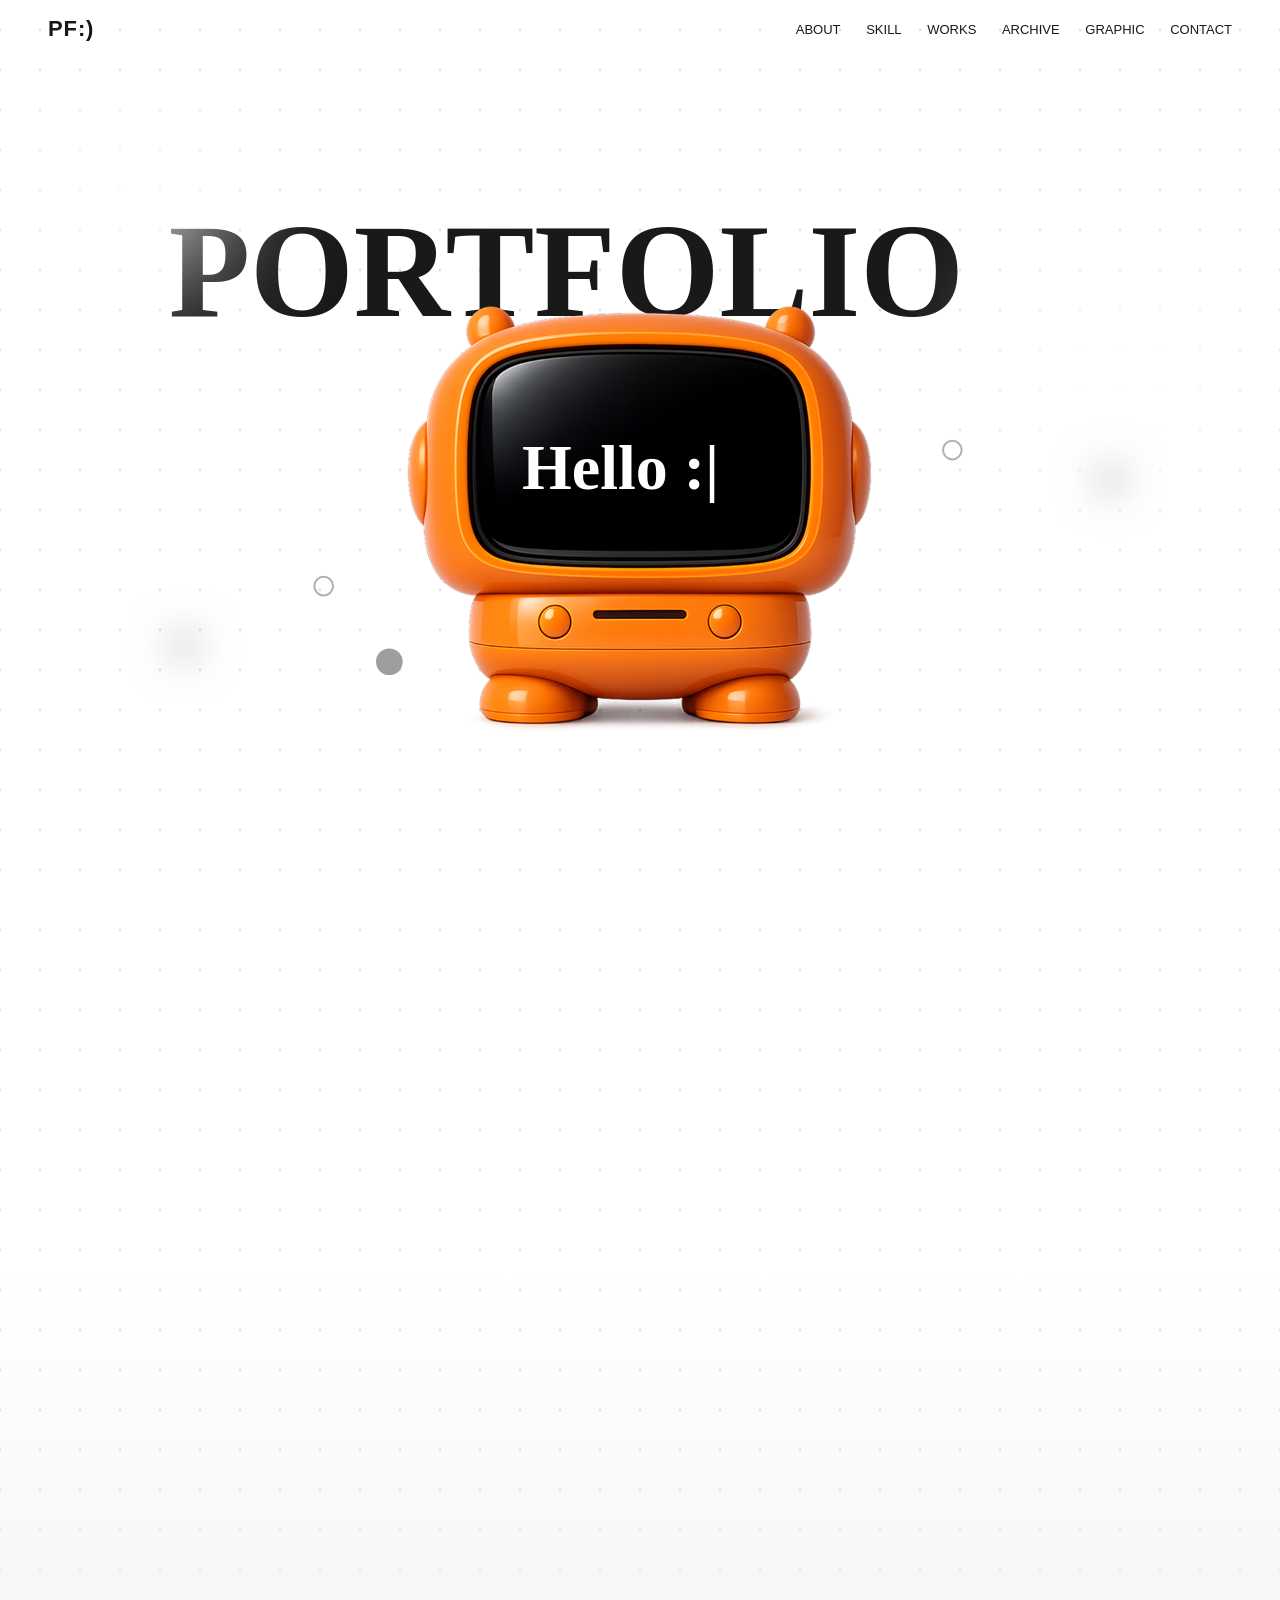
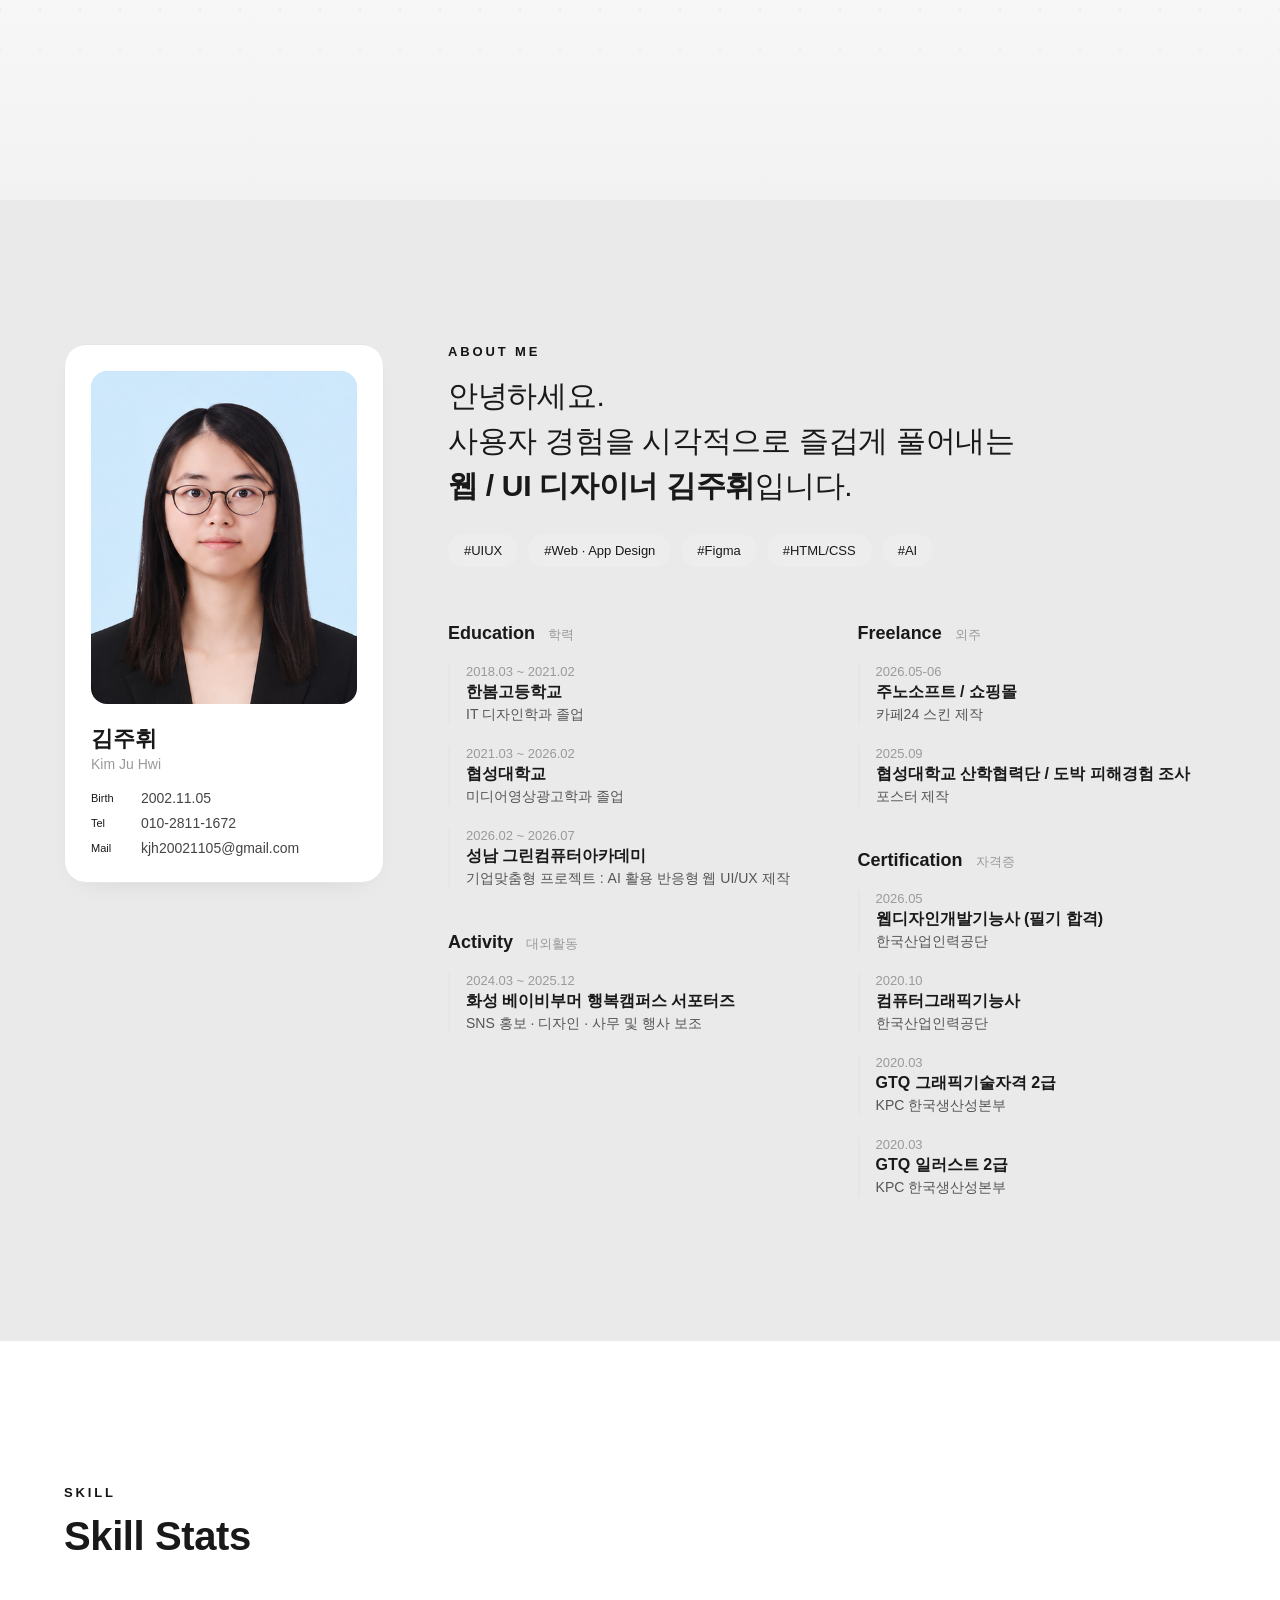
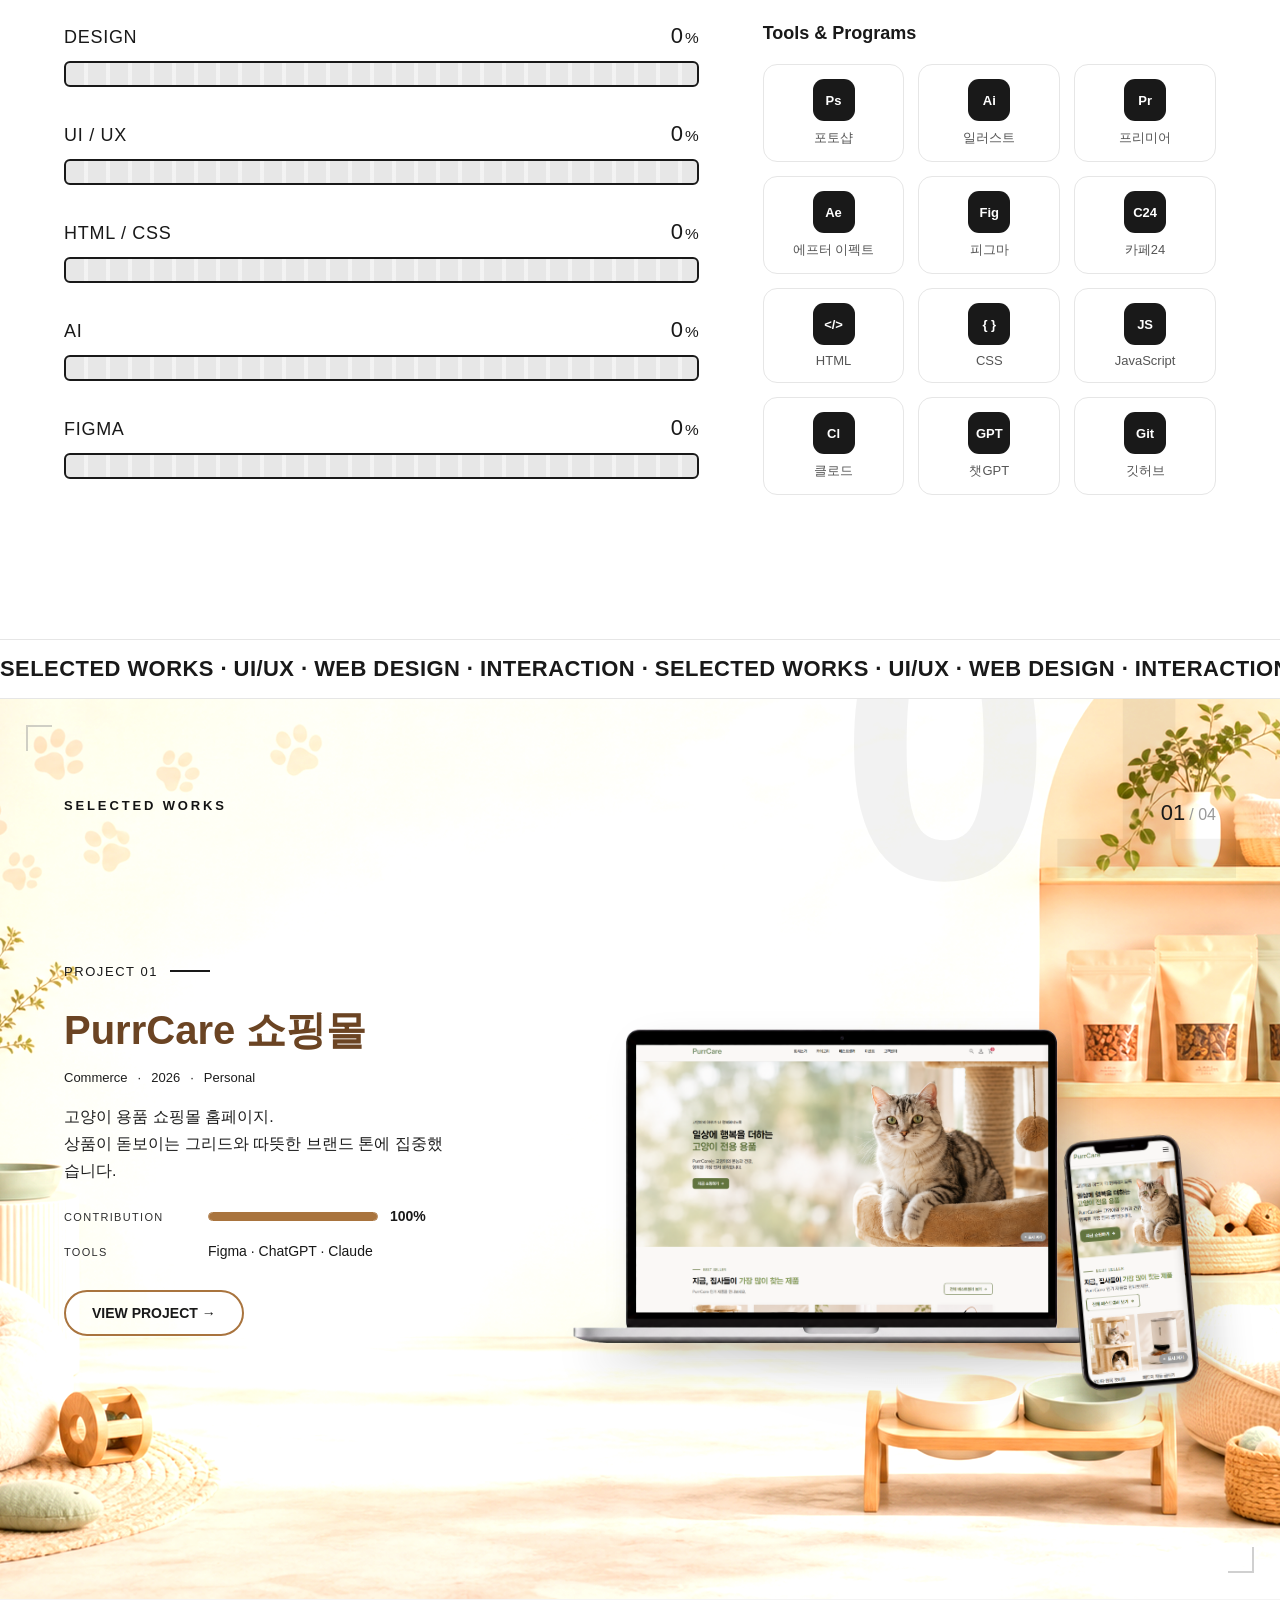
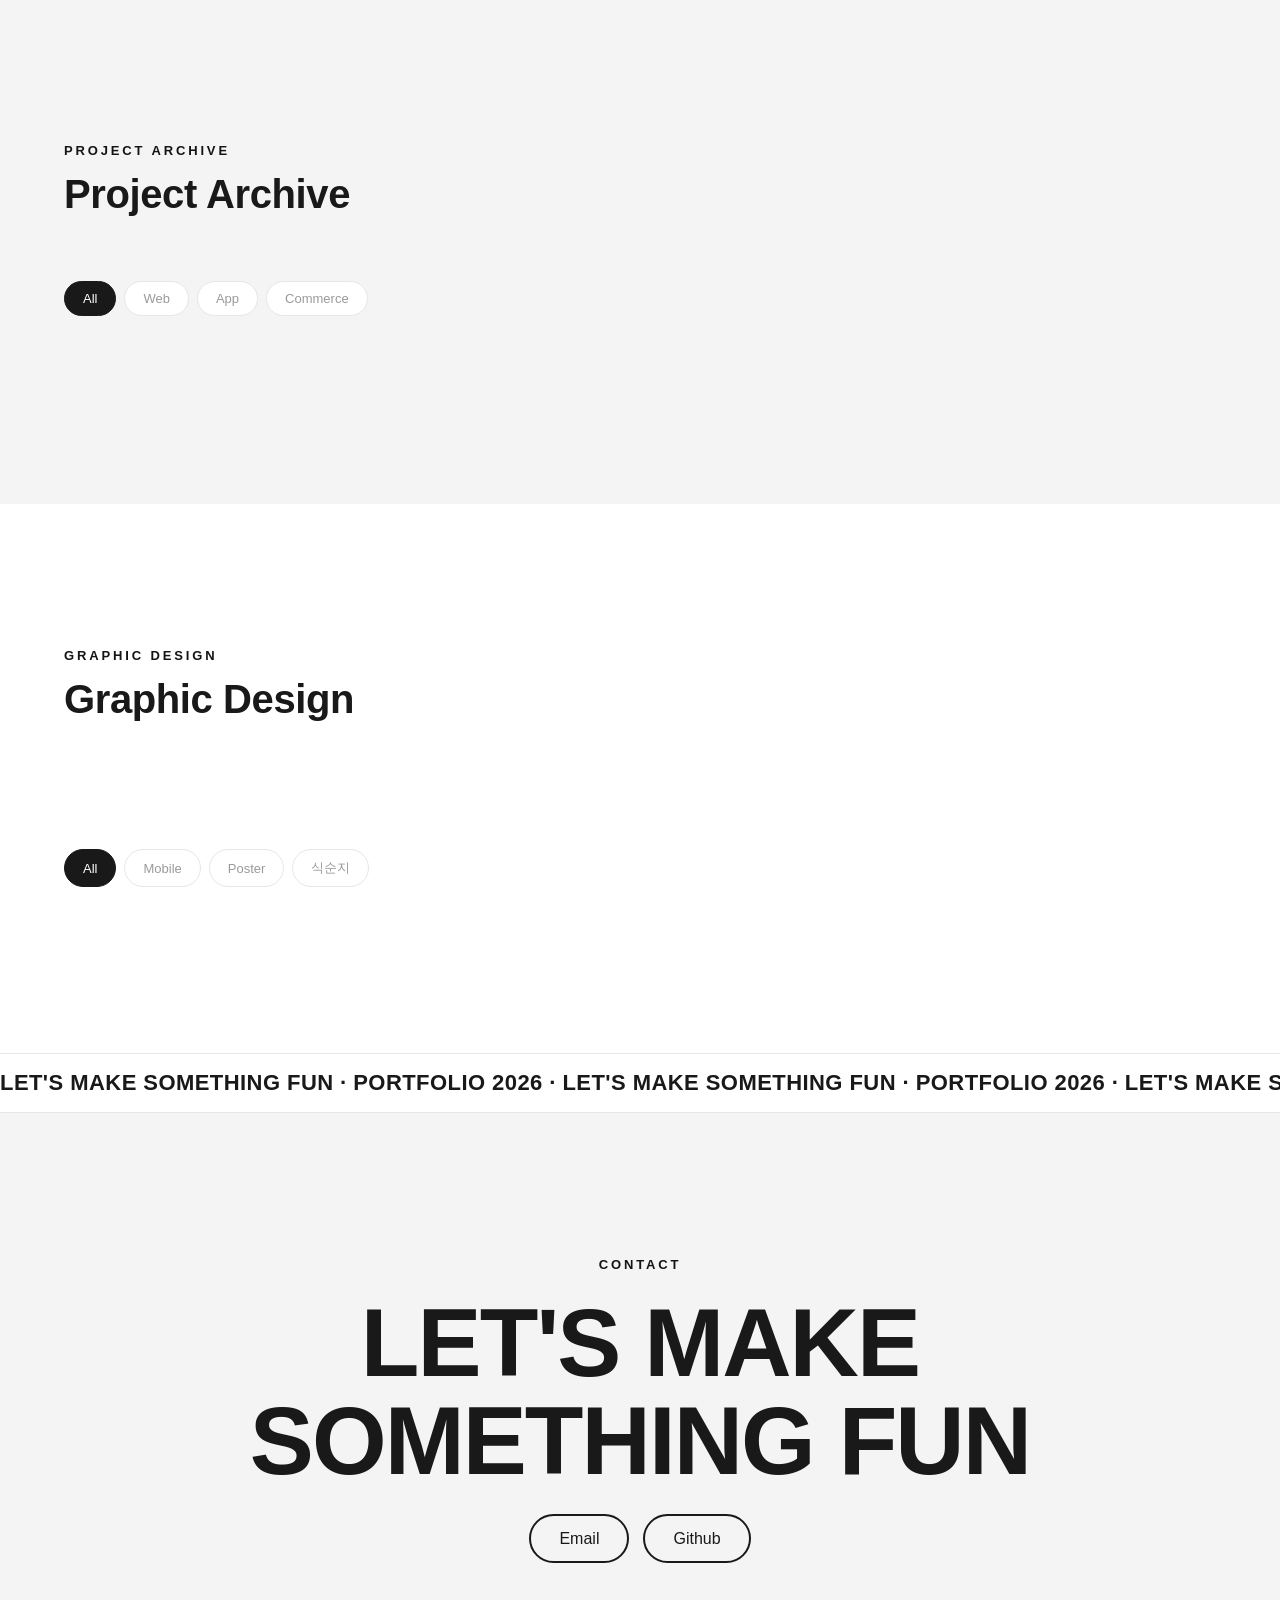
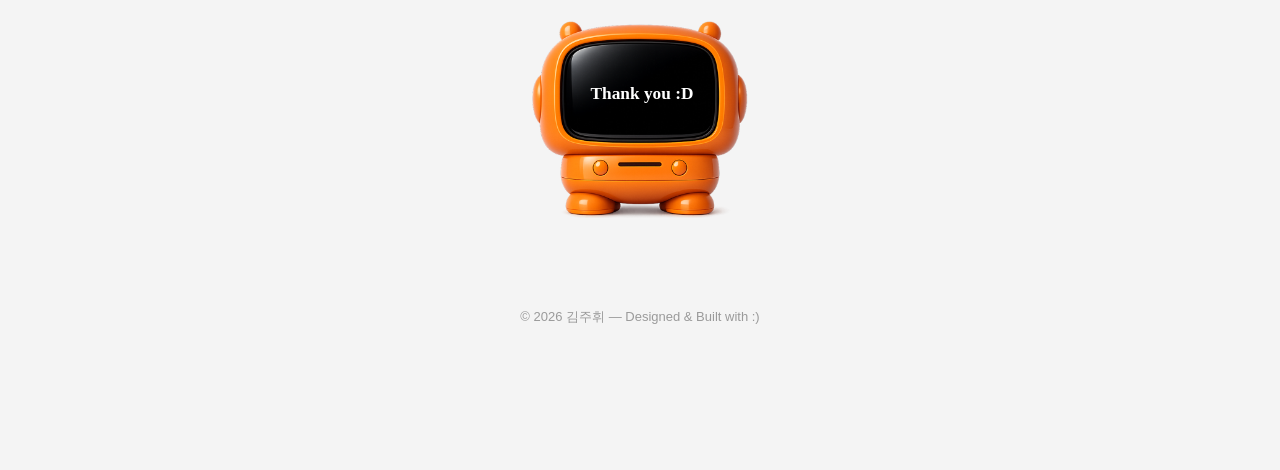
==== commit 58f4adc5: "CONTACT 링크 실연결(이메일·Github)·Behance 제거, PurrCare 패널 Commerce 라벨 - CONTACT: Email→kjh20021105@gmail.co" ====
--- a/index.html
+++ b/index.html
@@ -308,7 +308,7 @@
           <div class="wpanel__info">
             <span class="wpanel__no">PROJECT 01</span>
             <h3 class="wpanel__title">PurrCare 쇼핑몰</h3>
-            <div class="wpanel__meta"><span>Web</span><span>2026</span><span>Personal</span></div>
+            <div class="wpanel__meta"><span>Commerce</span><span>2026</span><span>Personal</span></div>
             <p class="wpanel__desc">고양이 용품 쇼핑몰 홈페이지.<br />상품이 돋보이는 그리드와 따뜻한 브랜드 톤에 집중했습니다.</p>
             <dl class="wpanel__spec">
               <div class="spec"><dt>CONTRIBUTION</dt><dd class="spec__contrib"><span class="spec__bar"><i style="--p:100%"></i></span><b>100%</b></dd></div>
@@ -467,9 +467,8 @@
       <p class="eyebrow" data-reveal>CONTACT</p>
       <h2 class="contact__title" data-reveal-mask>LET'S MAKE<br />SOMETHING <span class="orange">FUN</span></h2>
       <ul class="contact__links" data-reveal>
-        <li><a href="mailto:000000000@gmail.com">Email</a></li>
-        <li><a href="#" target="_blank" rel="noopener">Github</a></li>
-        <li><a href="#" target="_blank" rel="noopener">Behance</a></li>
+        <li><a href="mailto:kjh20021105@gmail.com">Email</a></li>
+        <li><a href="https://github.com/slrspdla-nunu" target="_blank" rel="noopener">Github</a></li>
       </ul>
       <svg class="contact__mascot" viewBox="0 0 712 649" role="img" aria-label="주황색 TV 로봇 마스코트 — Thank you :D" xmlns="http://www.w3.org/2000/svg">
         <image href="image/main.png" x="0" y="0" width="712" height="649" />
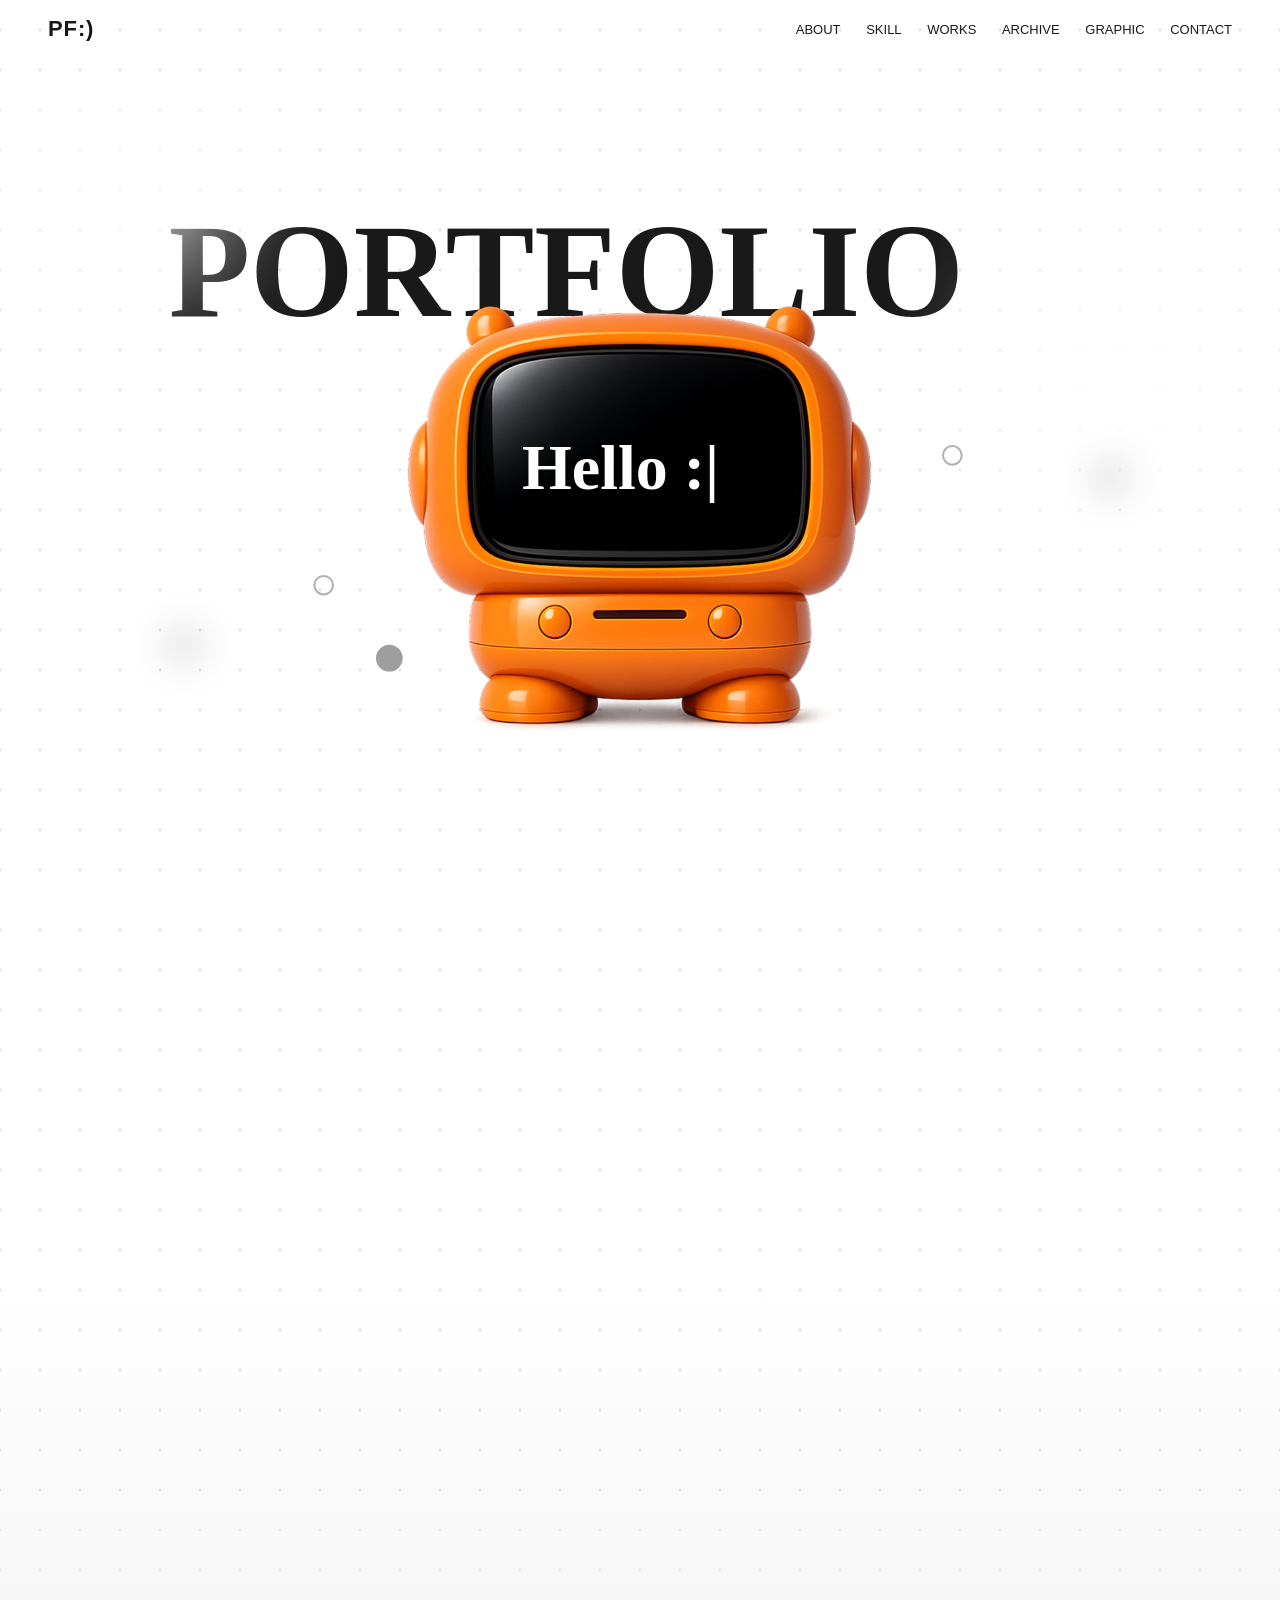
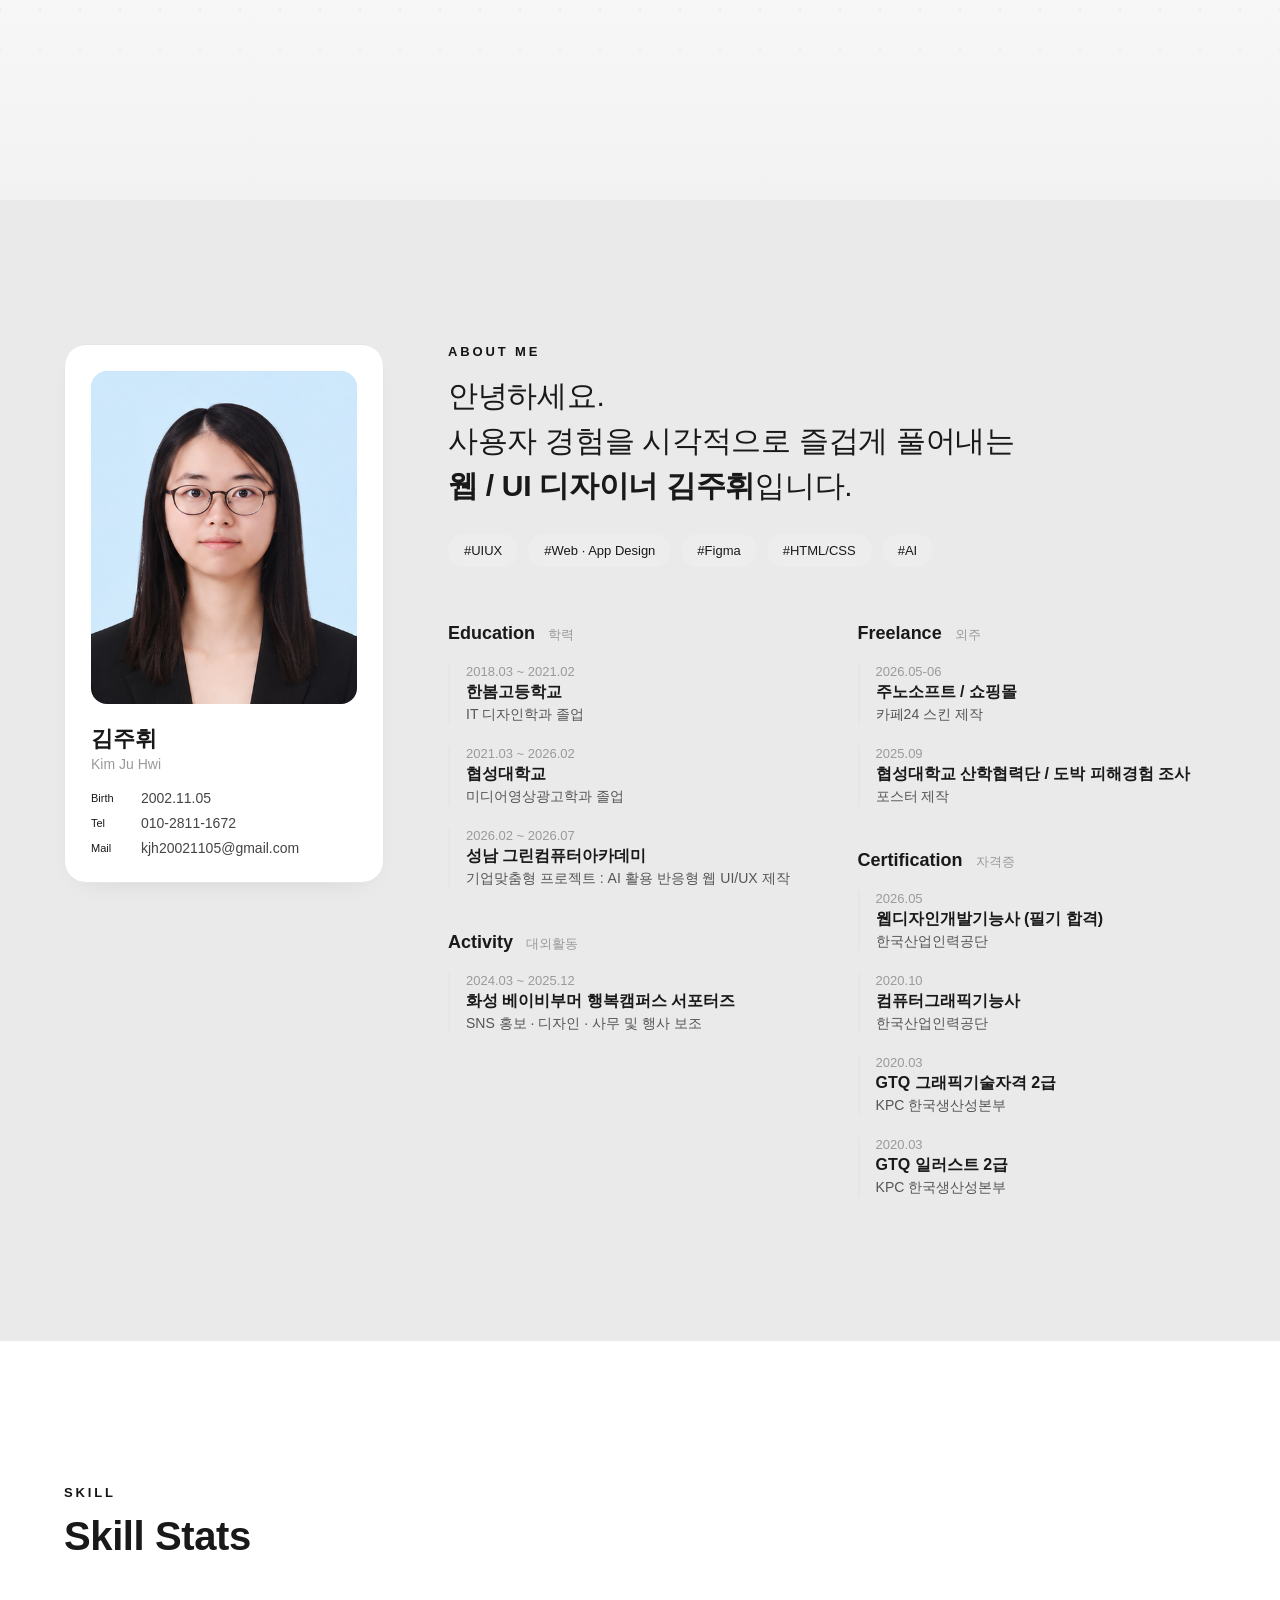
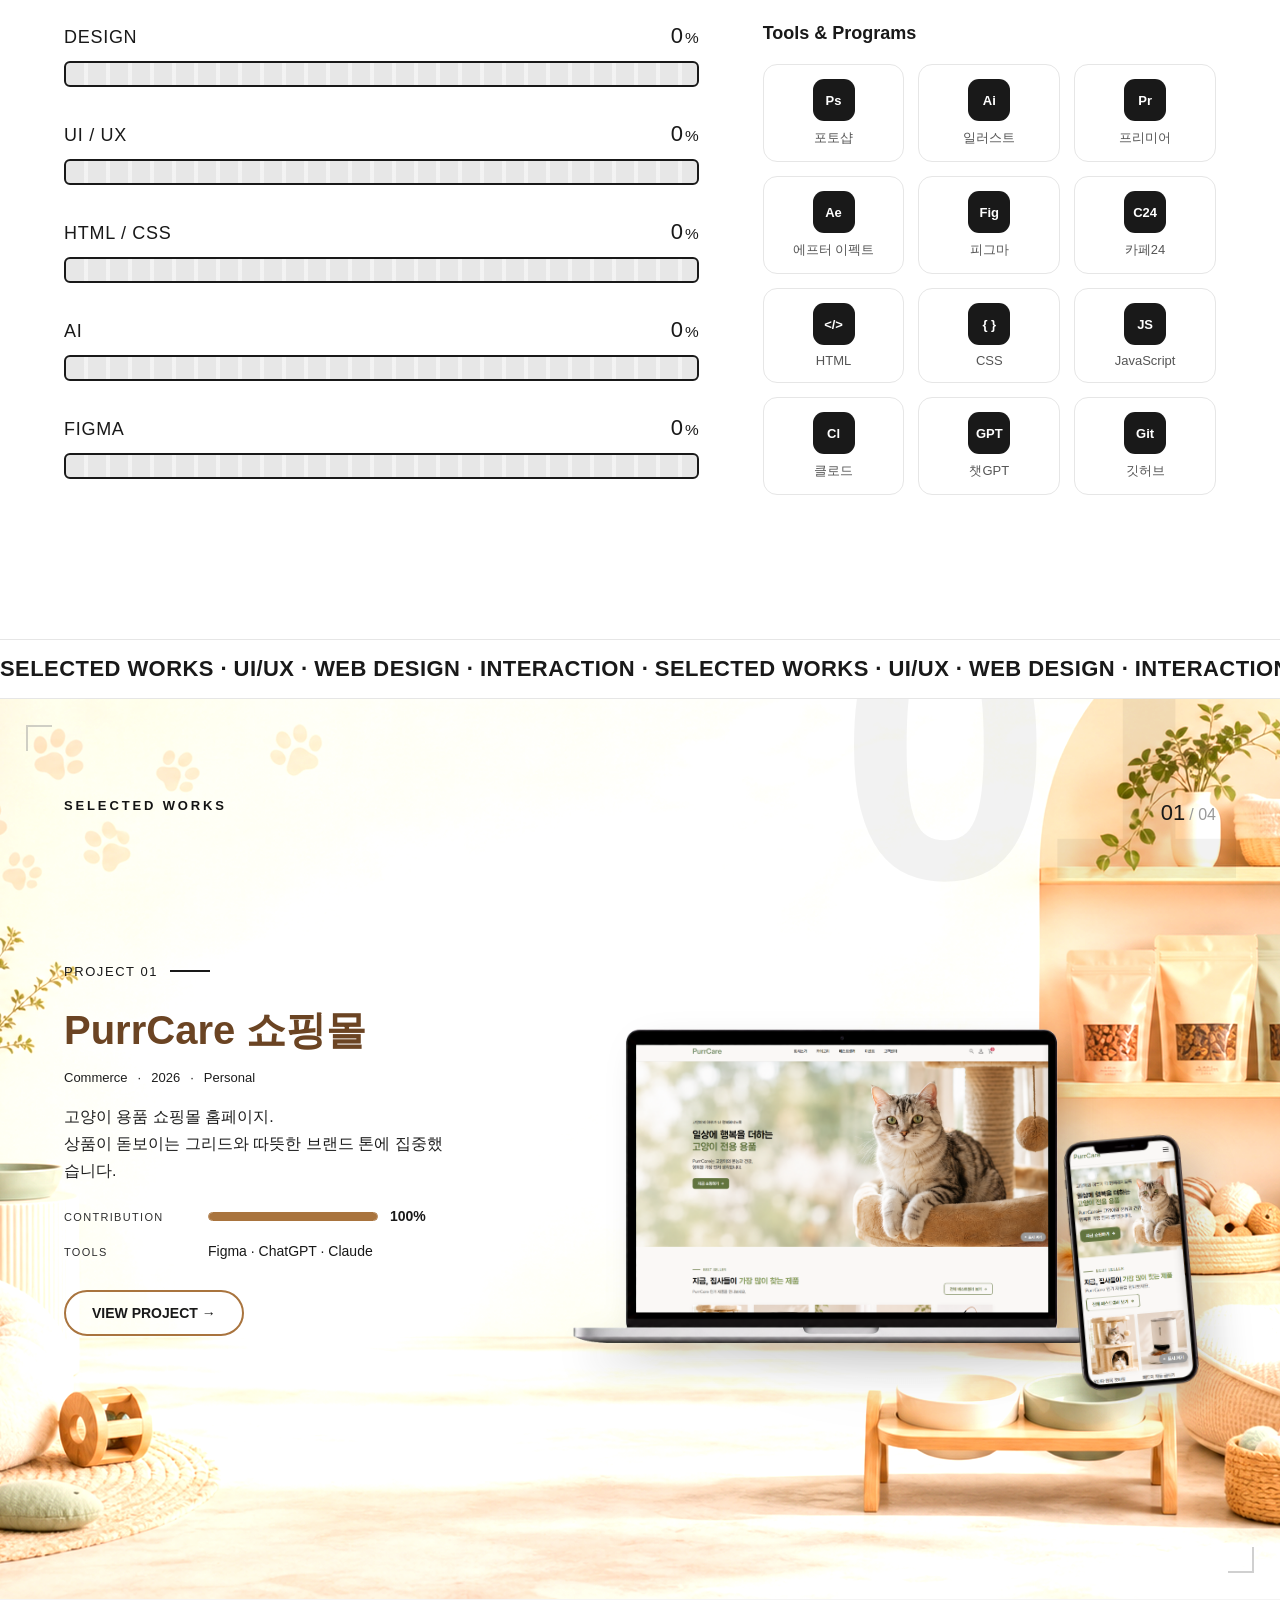
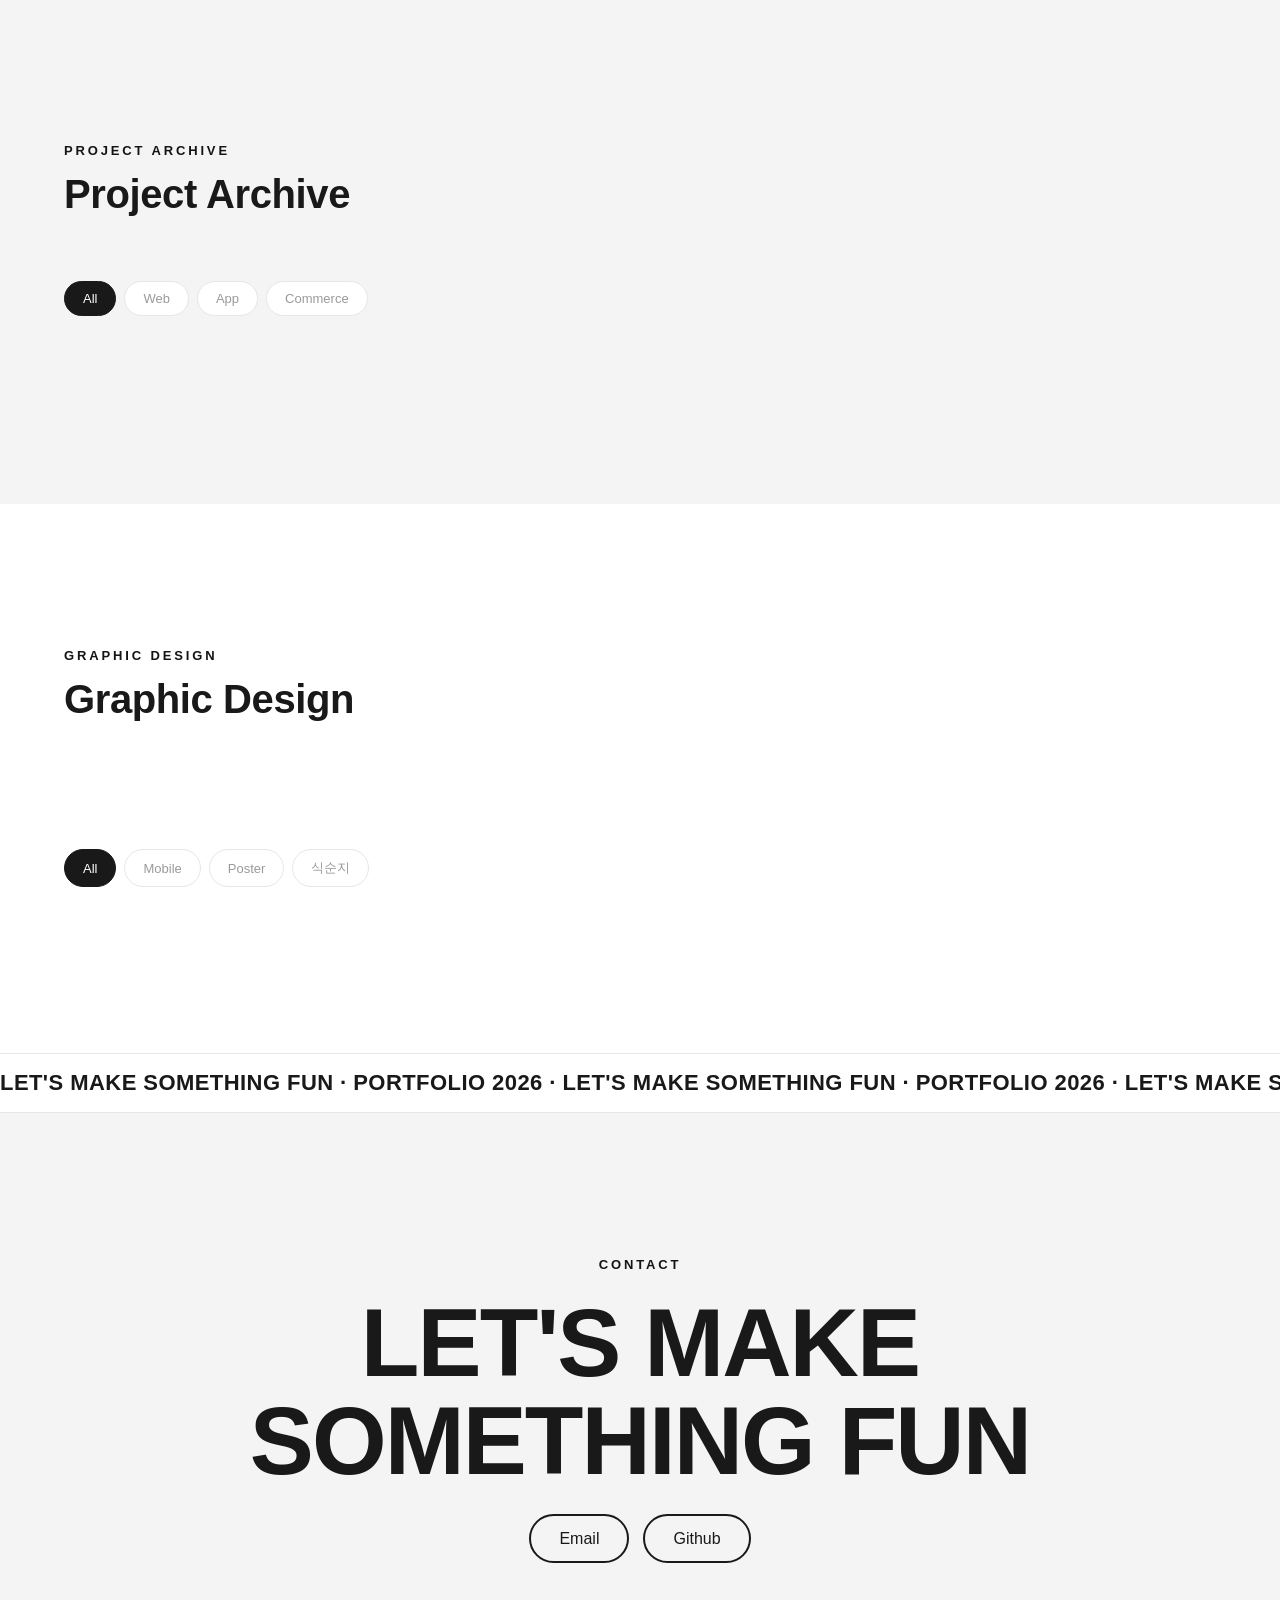
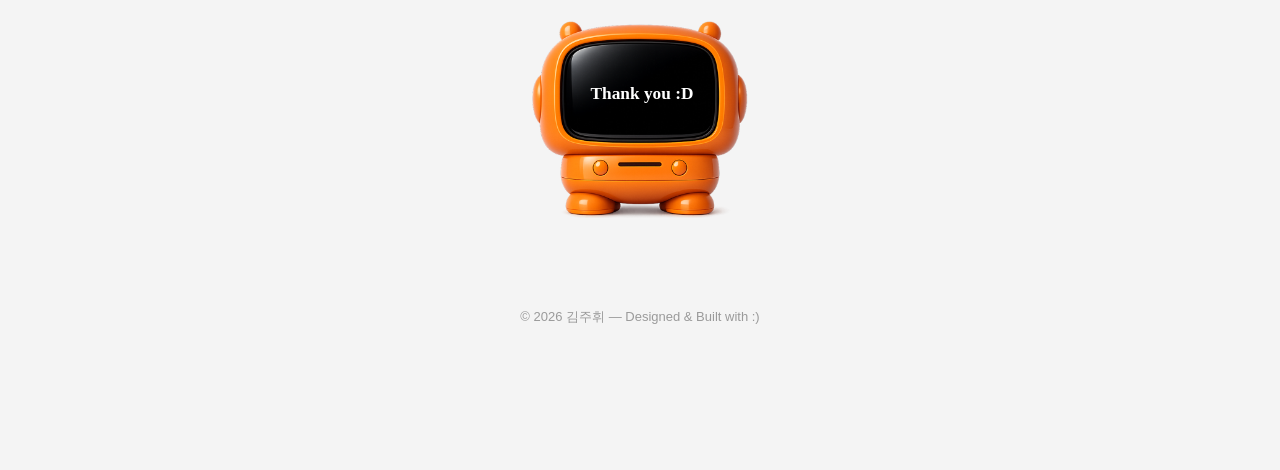
==== commit 3590db14: "리스트 수정 완" ====
--- a/index.html
+++ b/index.html
@@ -494,6 +494,6 @@
   <script src="https://cdn.jsdelivr.net/npm/gsap@3.12.5/dist/ScrollTrigger.min.js"></script>
   <script src="https://cdn.jsdelivr.net/npm/lenis@1.1.13/dist/lenis.min.js"></script>
   <script src="data.js?v=47"></script>
-  <script src="script.js?v=90"></script>
+  <script src="script.js?v=91"></script>
 </body>
 </html>
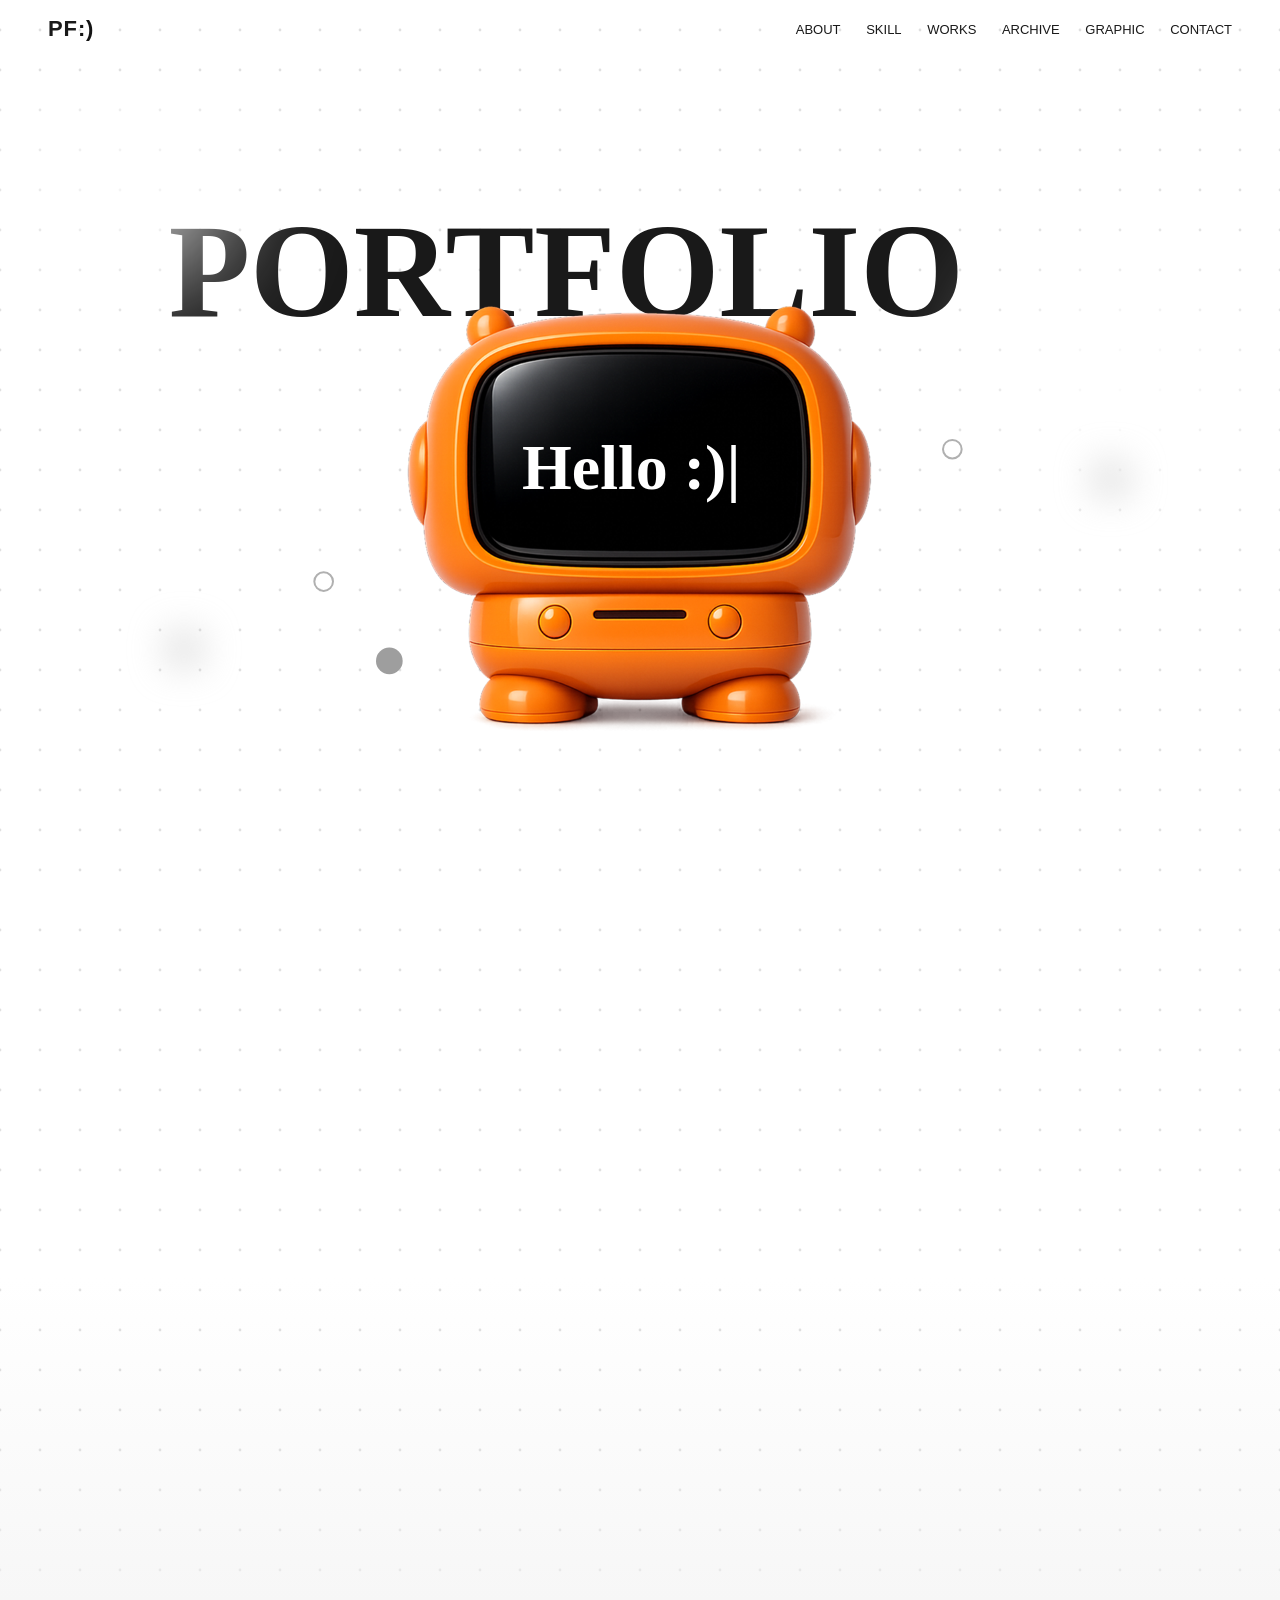
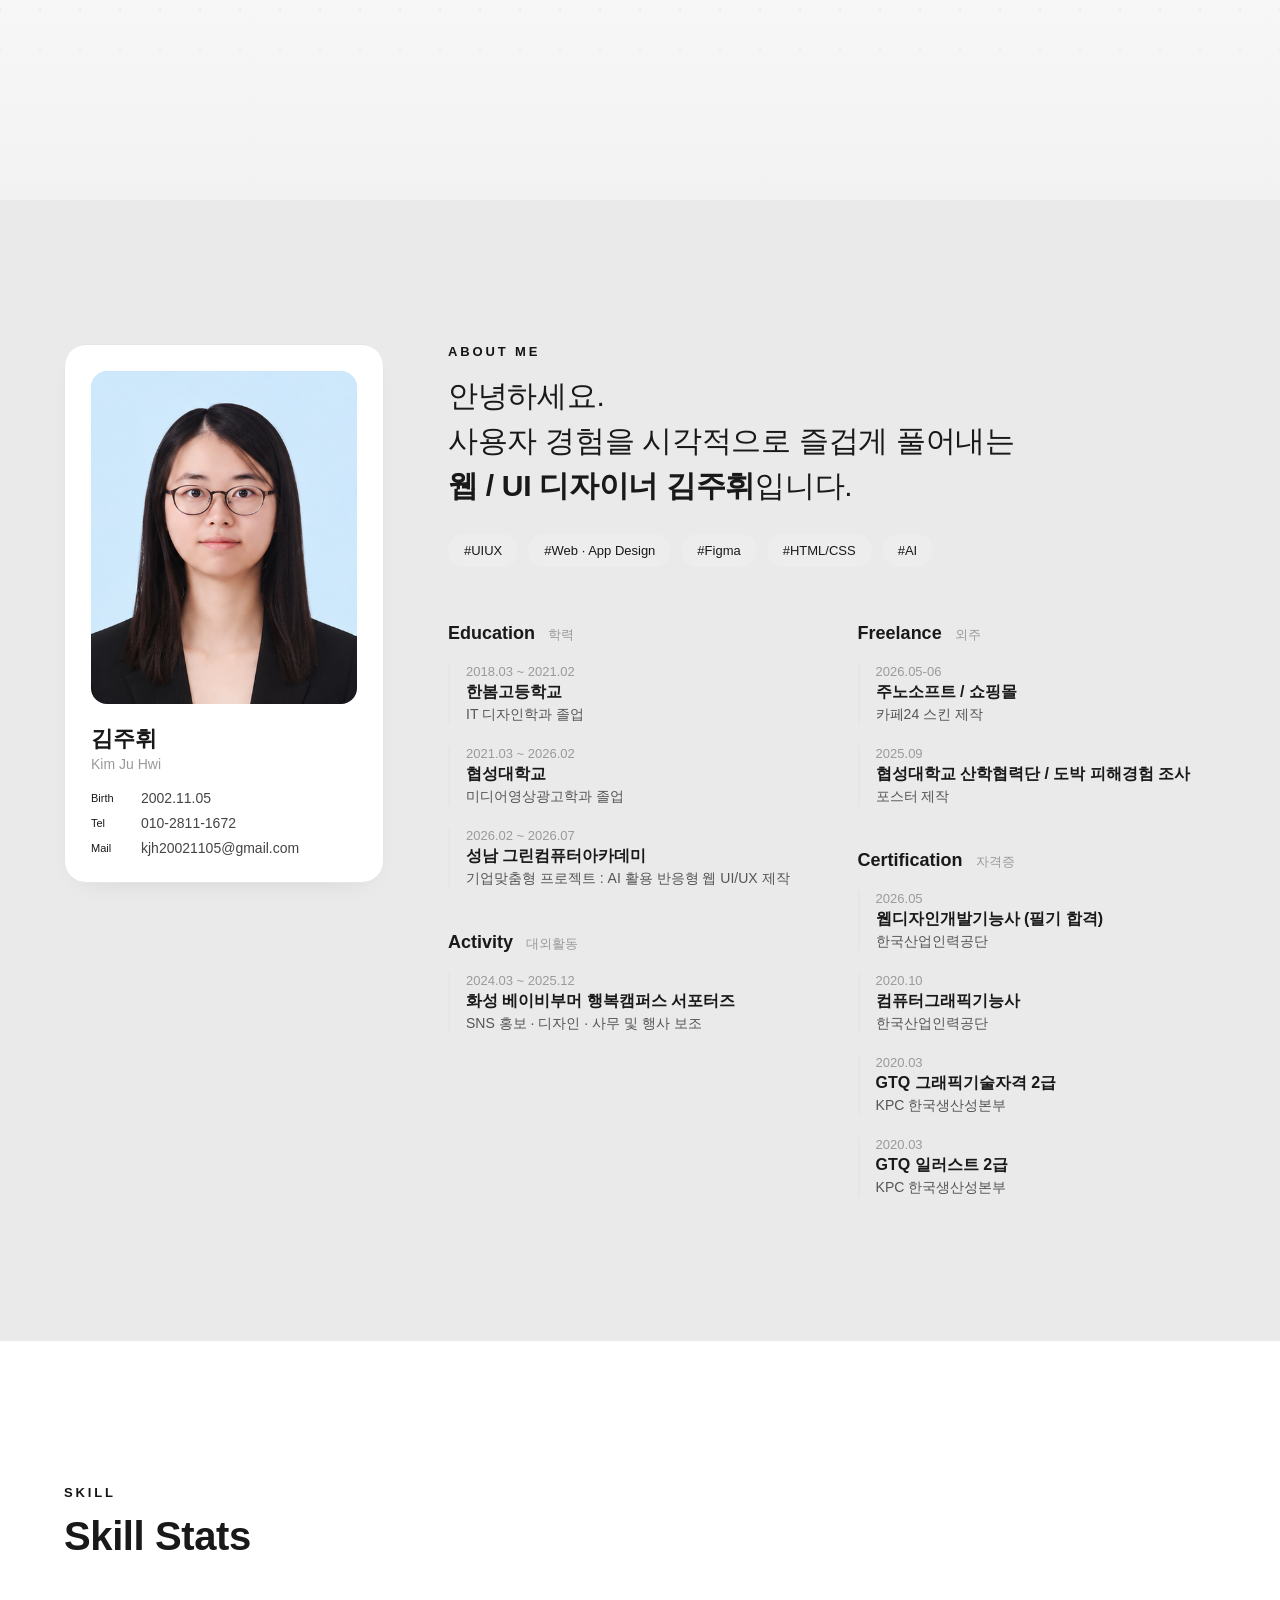
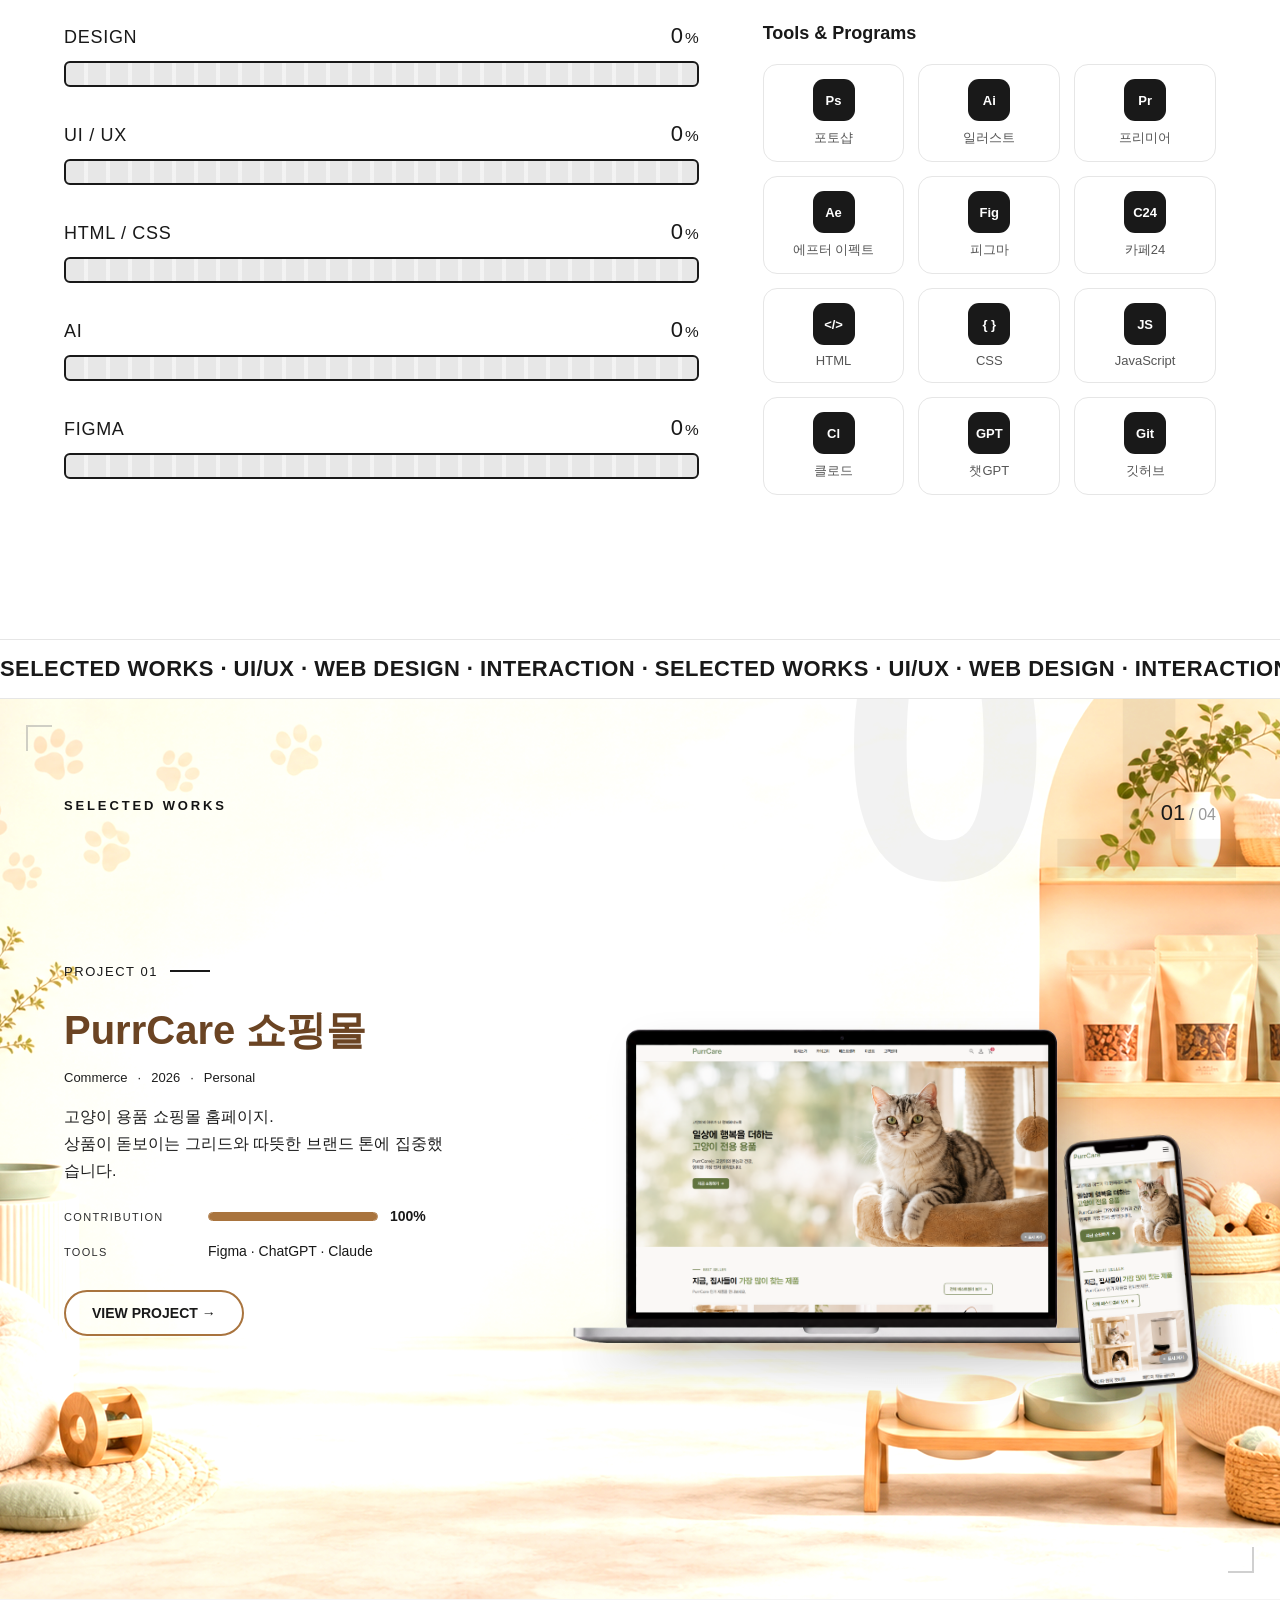
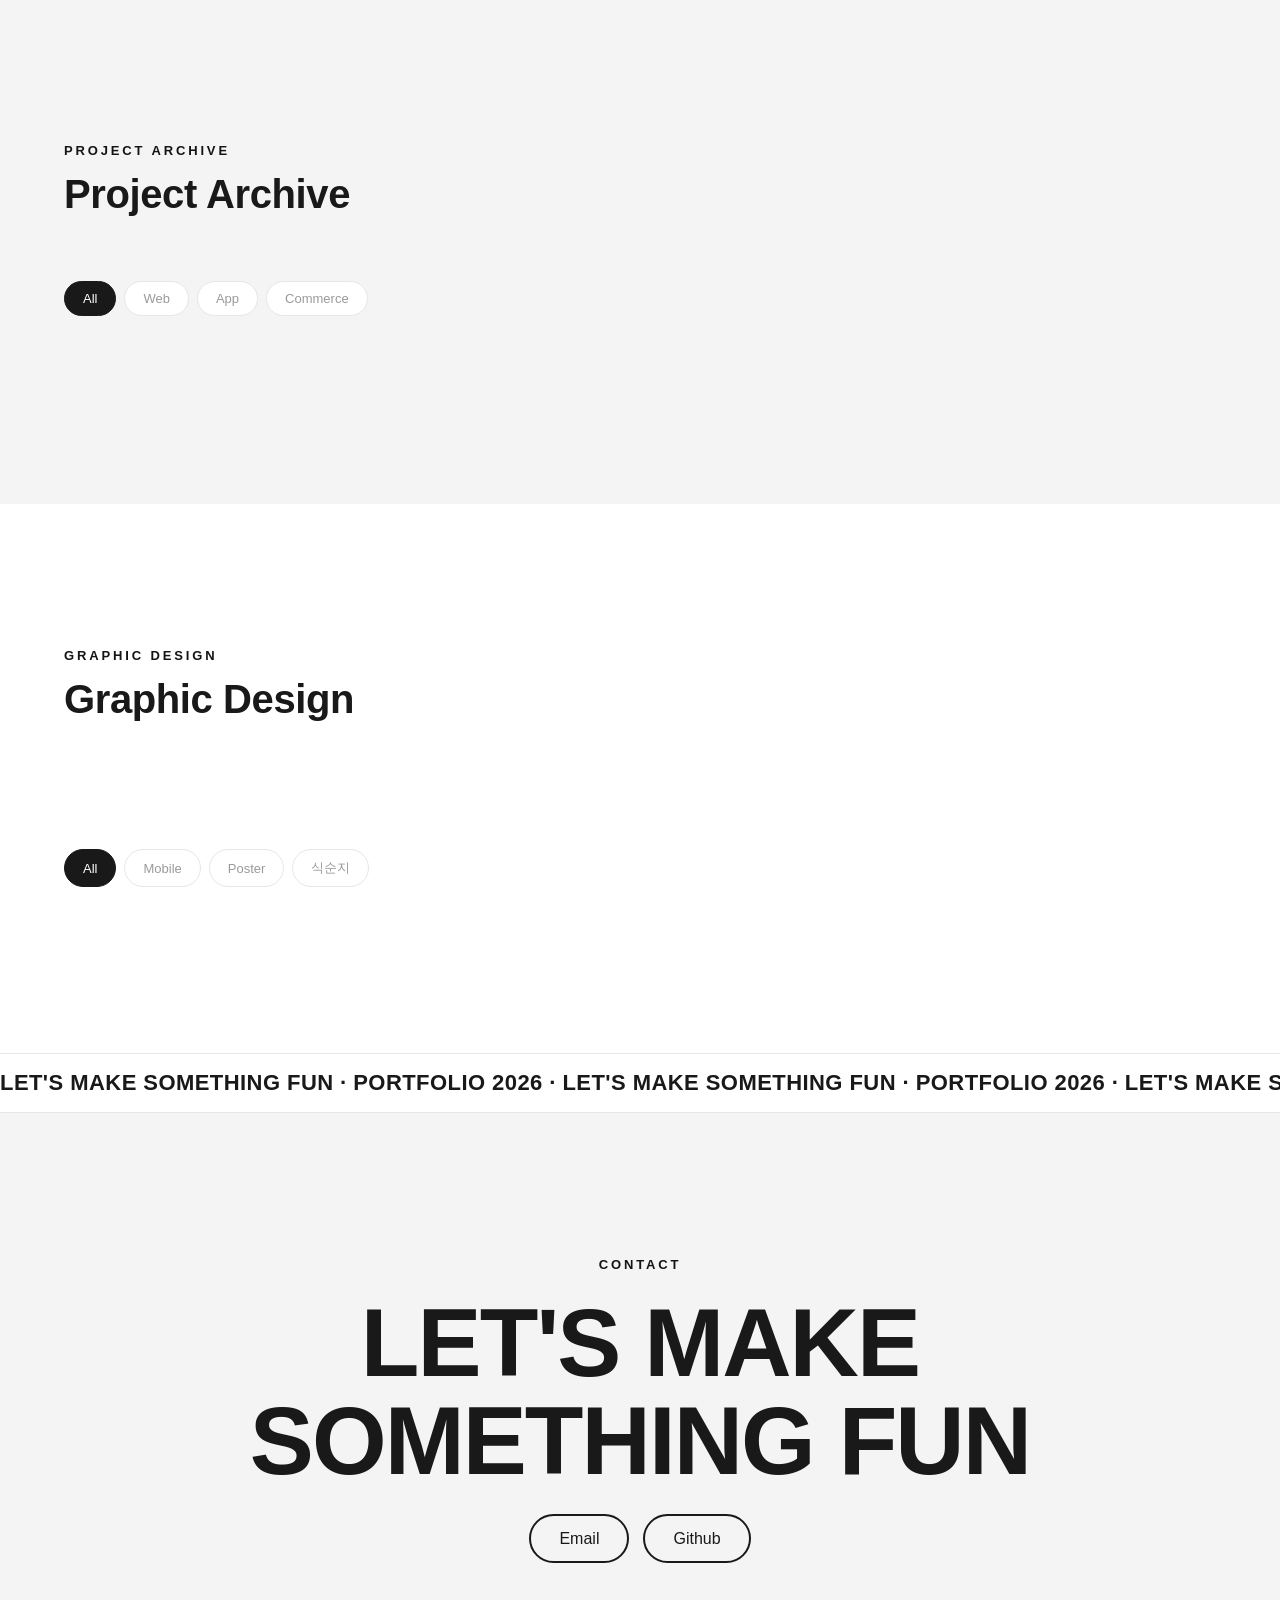
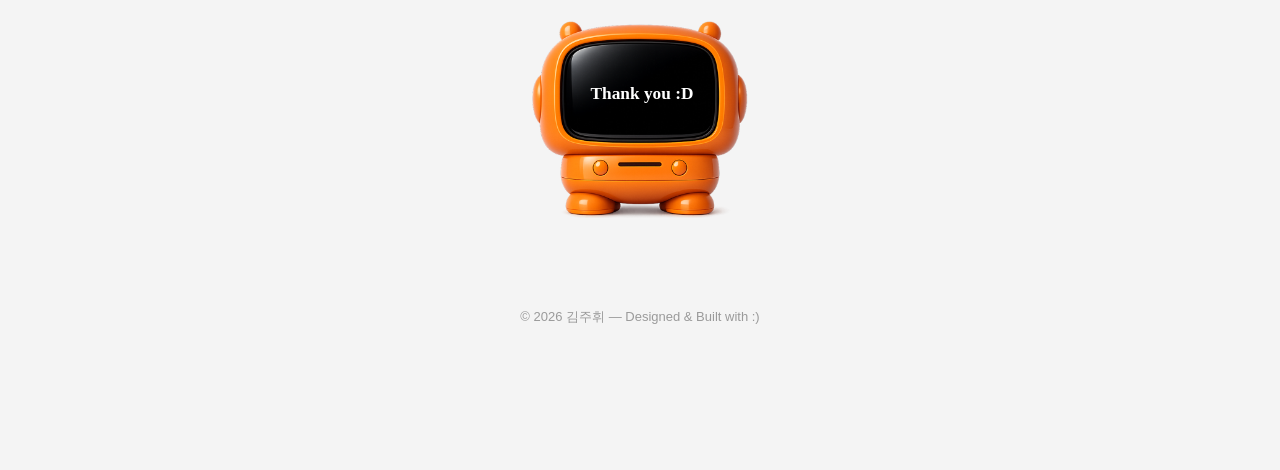
==== commit a769035e: "아카이브 말풍선 마지막 줄 수정 + 마녀 배달부 케이스 재작성 - initArchiveBubbles: 네이티브 스크롤 리스너(rAF)로 전 구간 발화, 카드 매 스캔 재조회, 중앙" ====
--- a/index.html
+++ b/index.html
@@ -493,7 +493,7 @@
   <script src="https://cdn.jsdelivr.net/npm/gsap@3.12.5/dist/gsap.min.js"></script>
   <script src="https://cdn.jsdelivr.net/npm/gsap@3.12.5/dist/ScrollTrigger.min.js"></script>
   <script src="https://cdn.jsdelivr.net/npm/lenis@1.1.13/dist/lenis.min.js"></script>
-  <script src="data.js?v=47"></script>
+  <script src="data.js?v=48"></script>
   <script src="script.js?v=91"></script>
 </body>
 </html>
